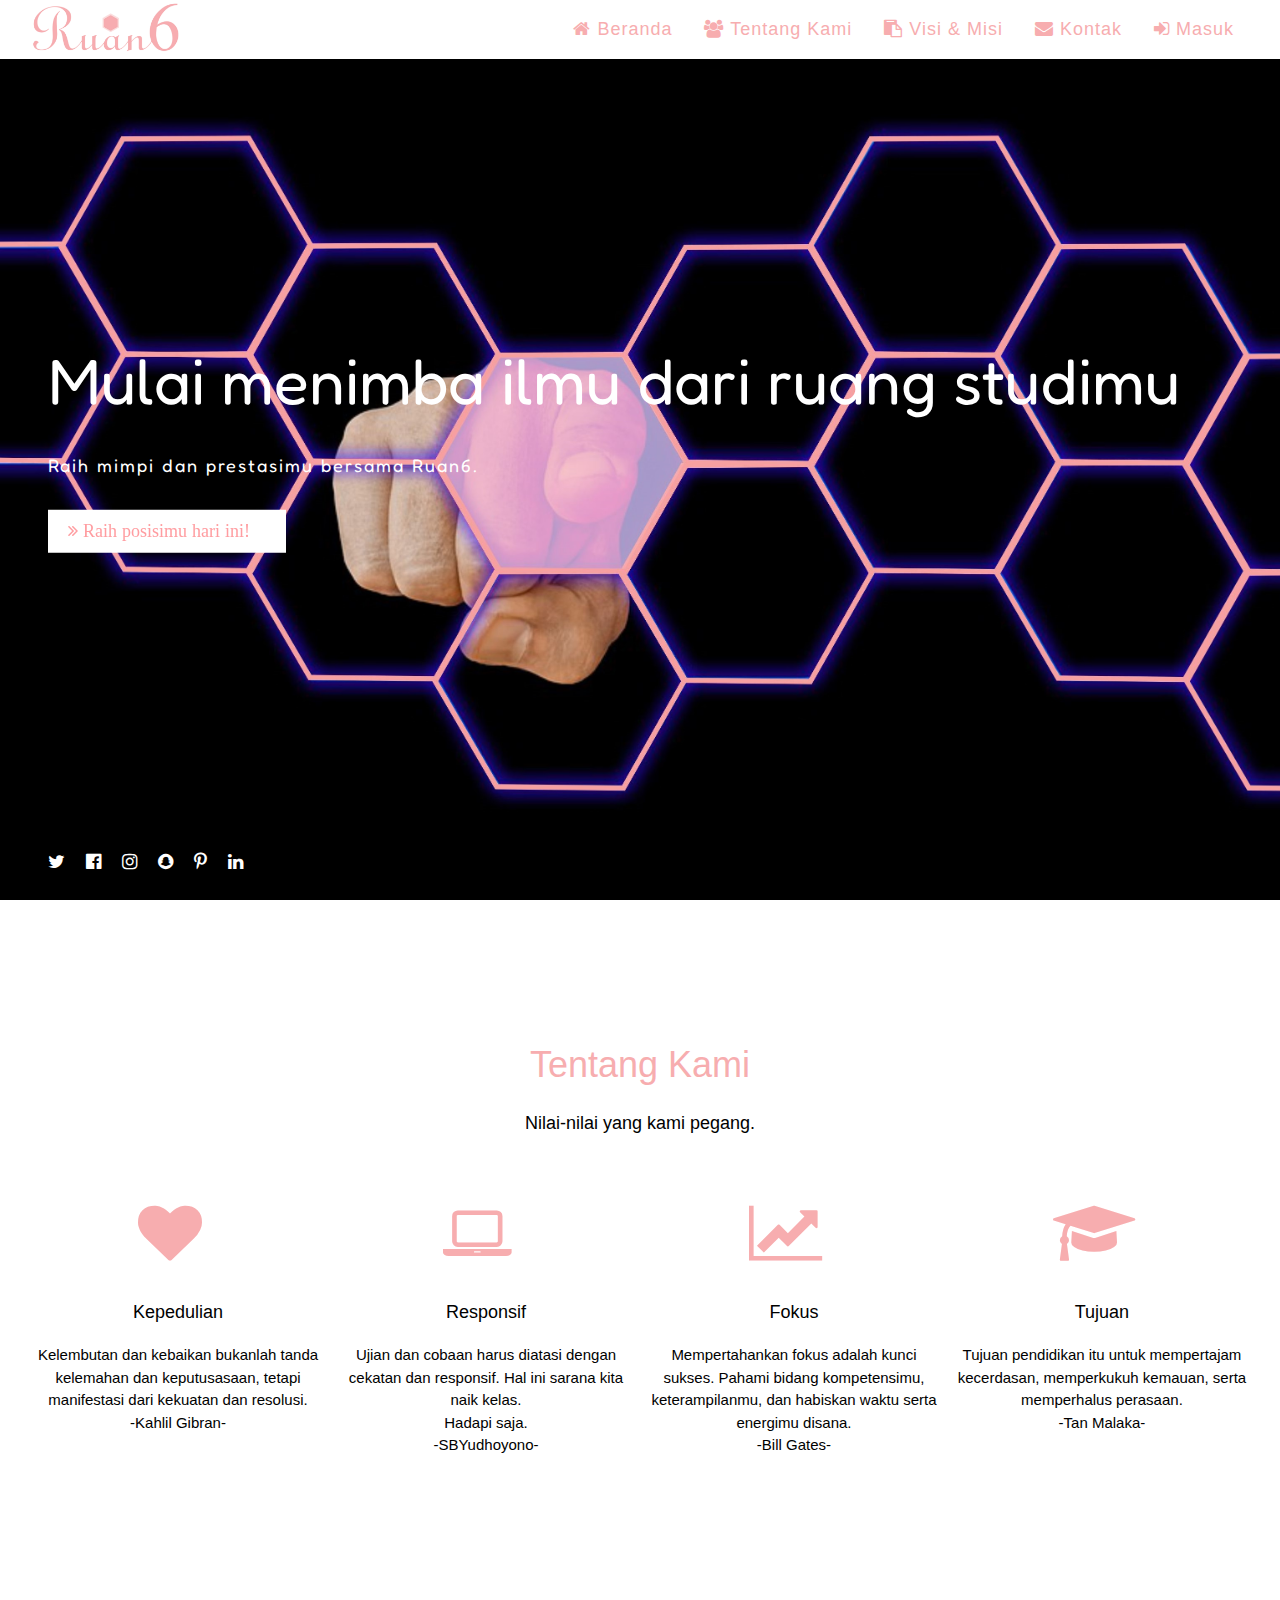
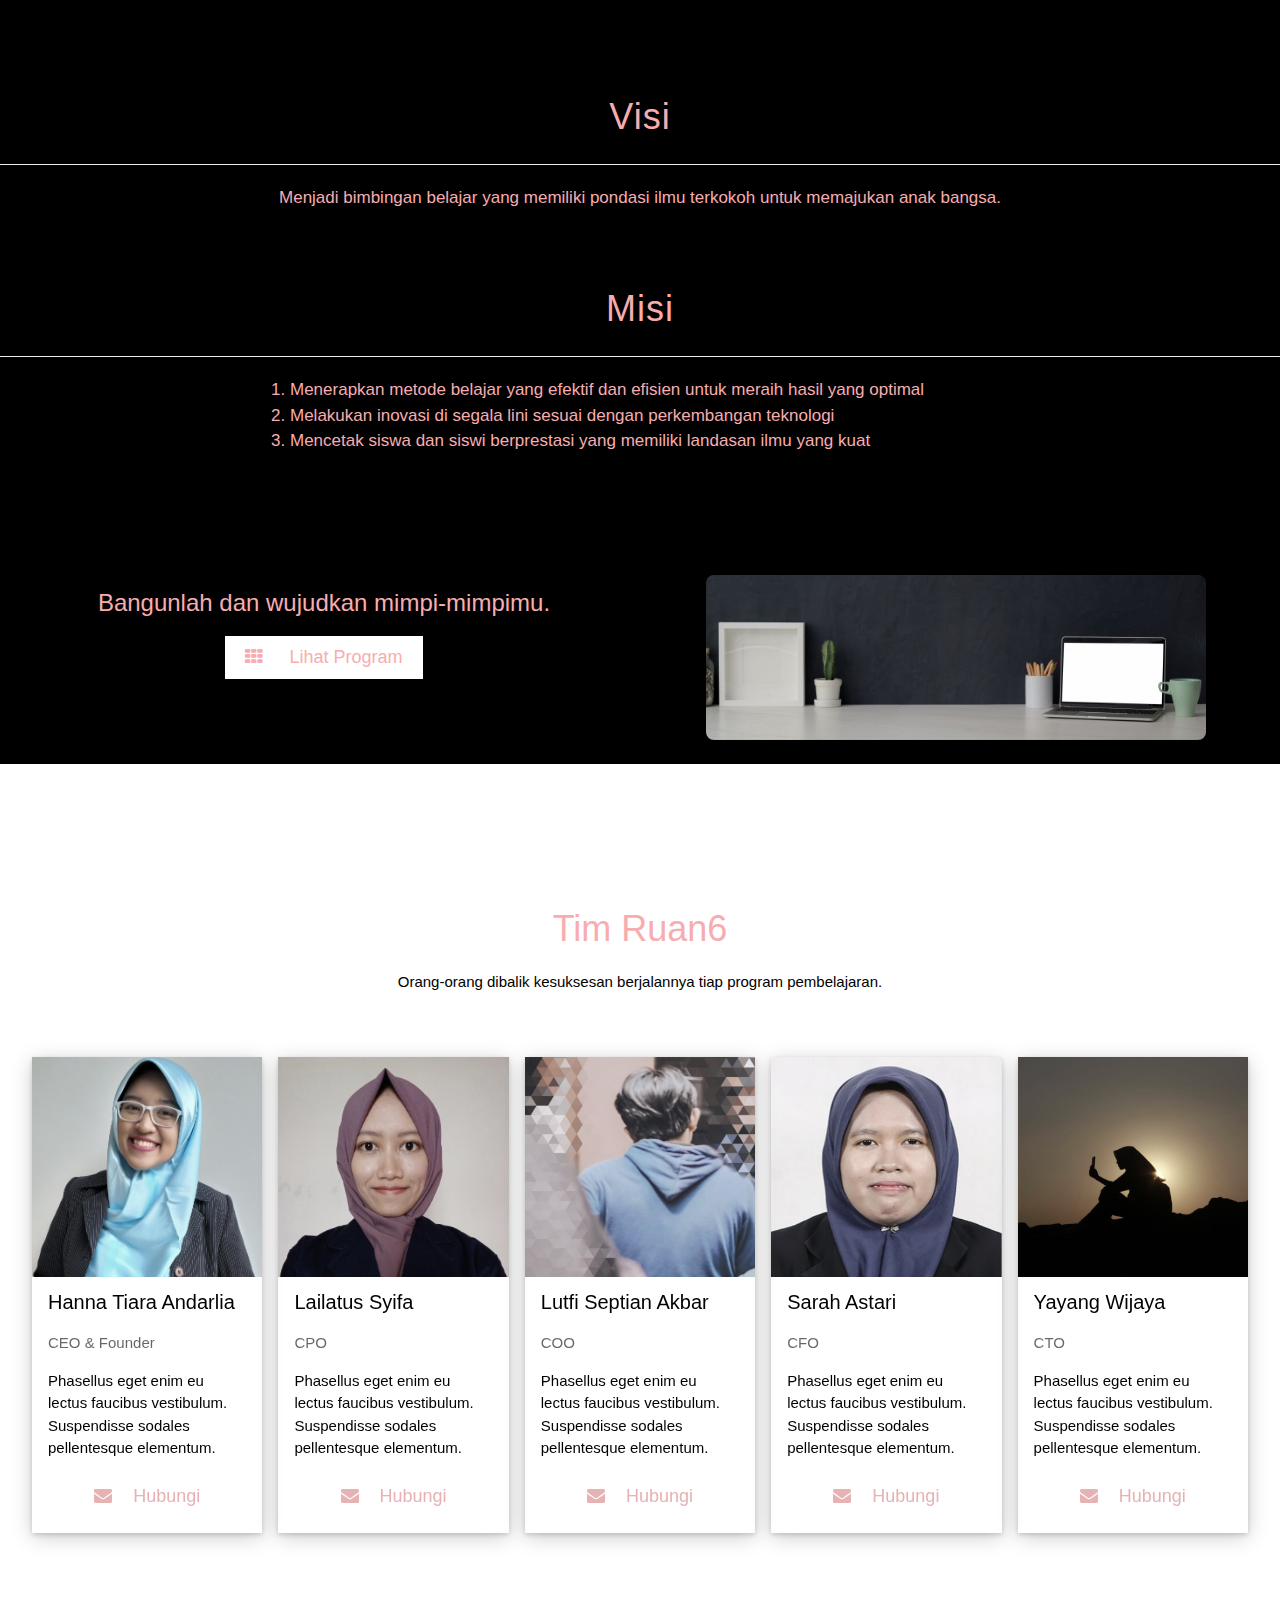
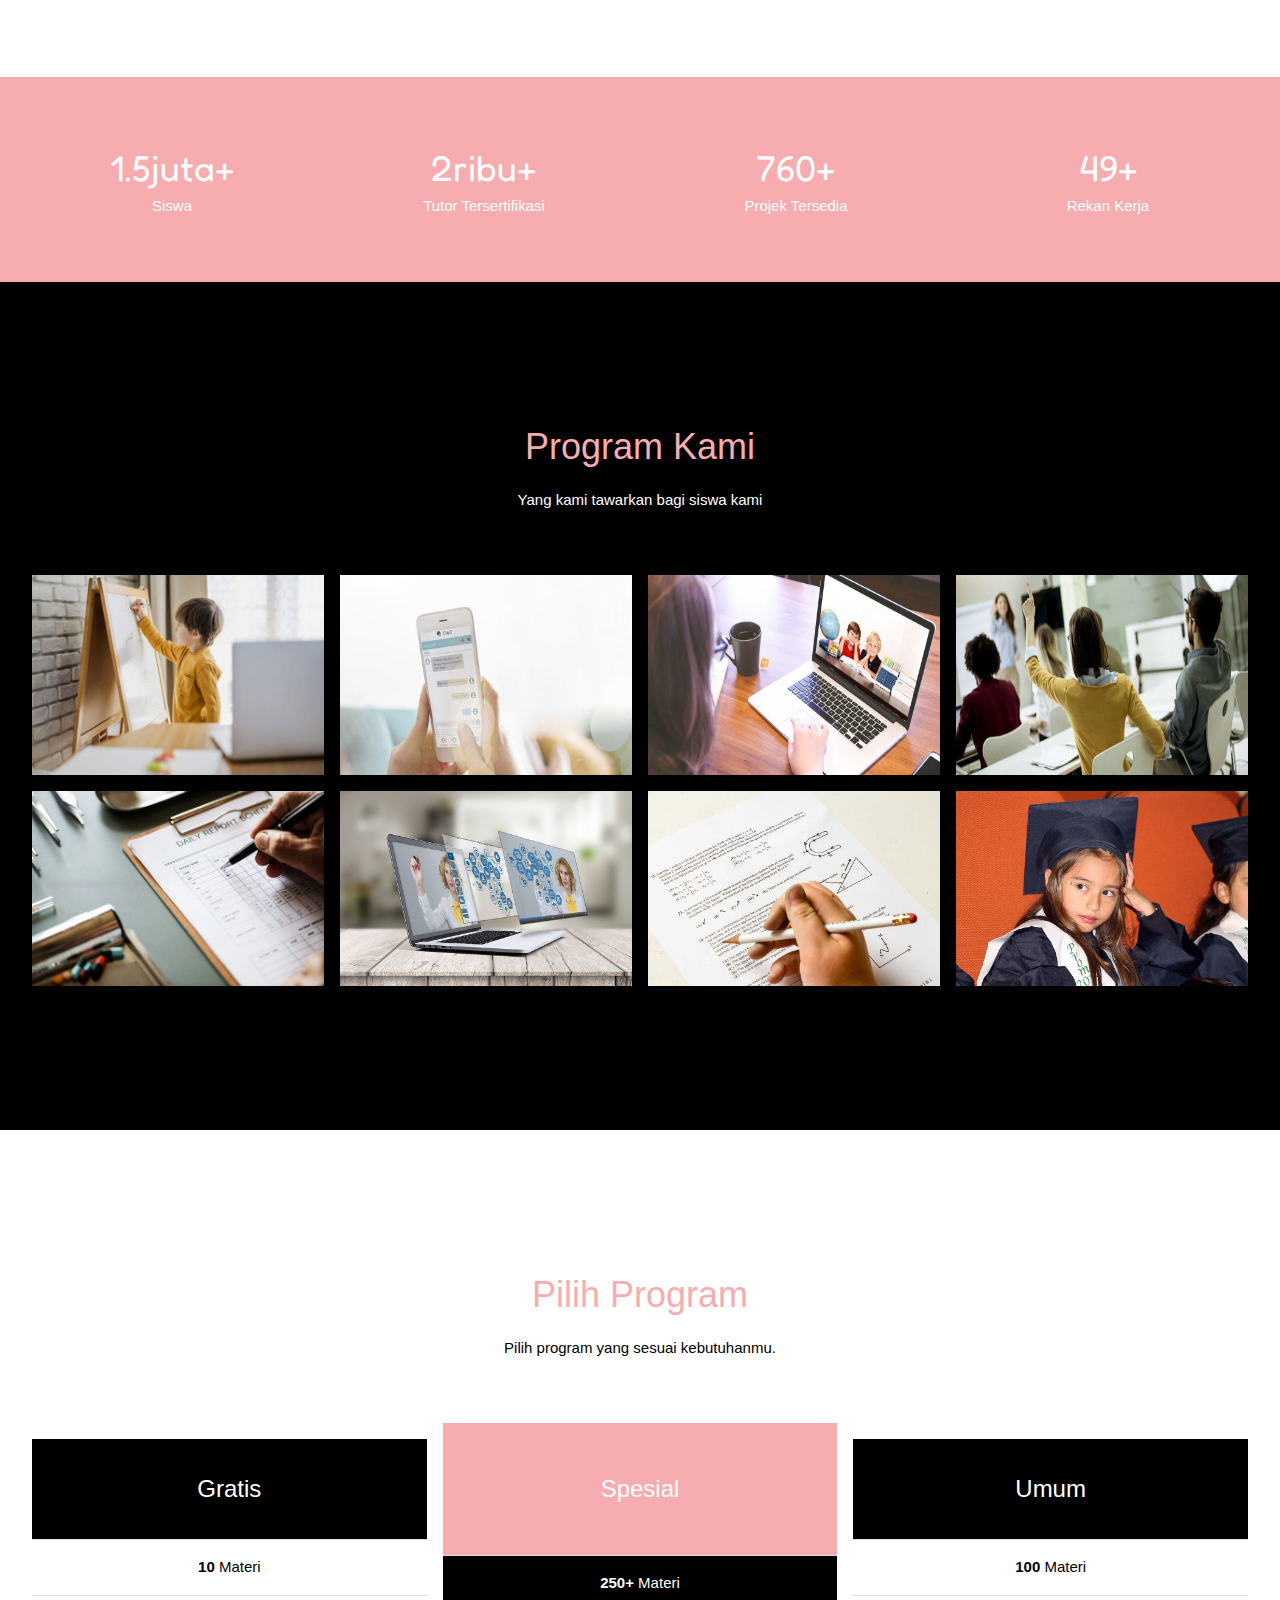
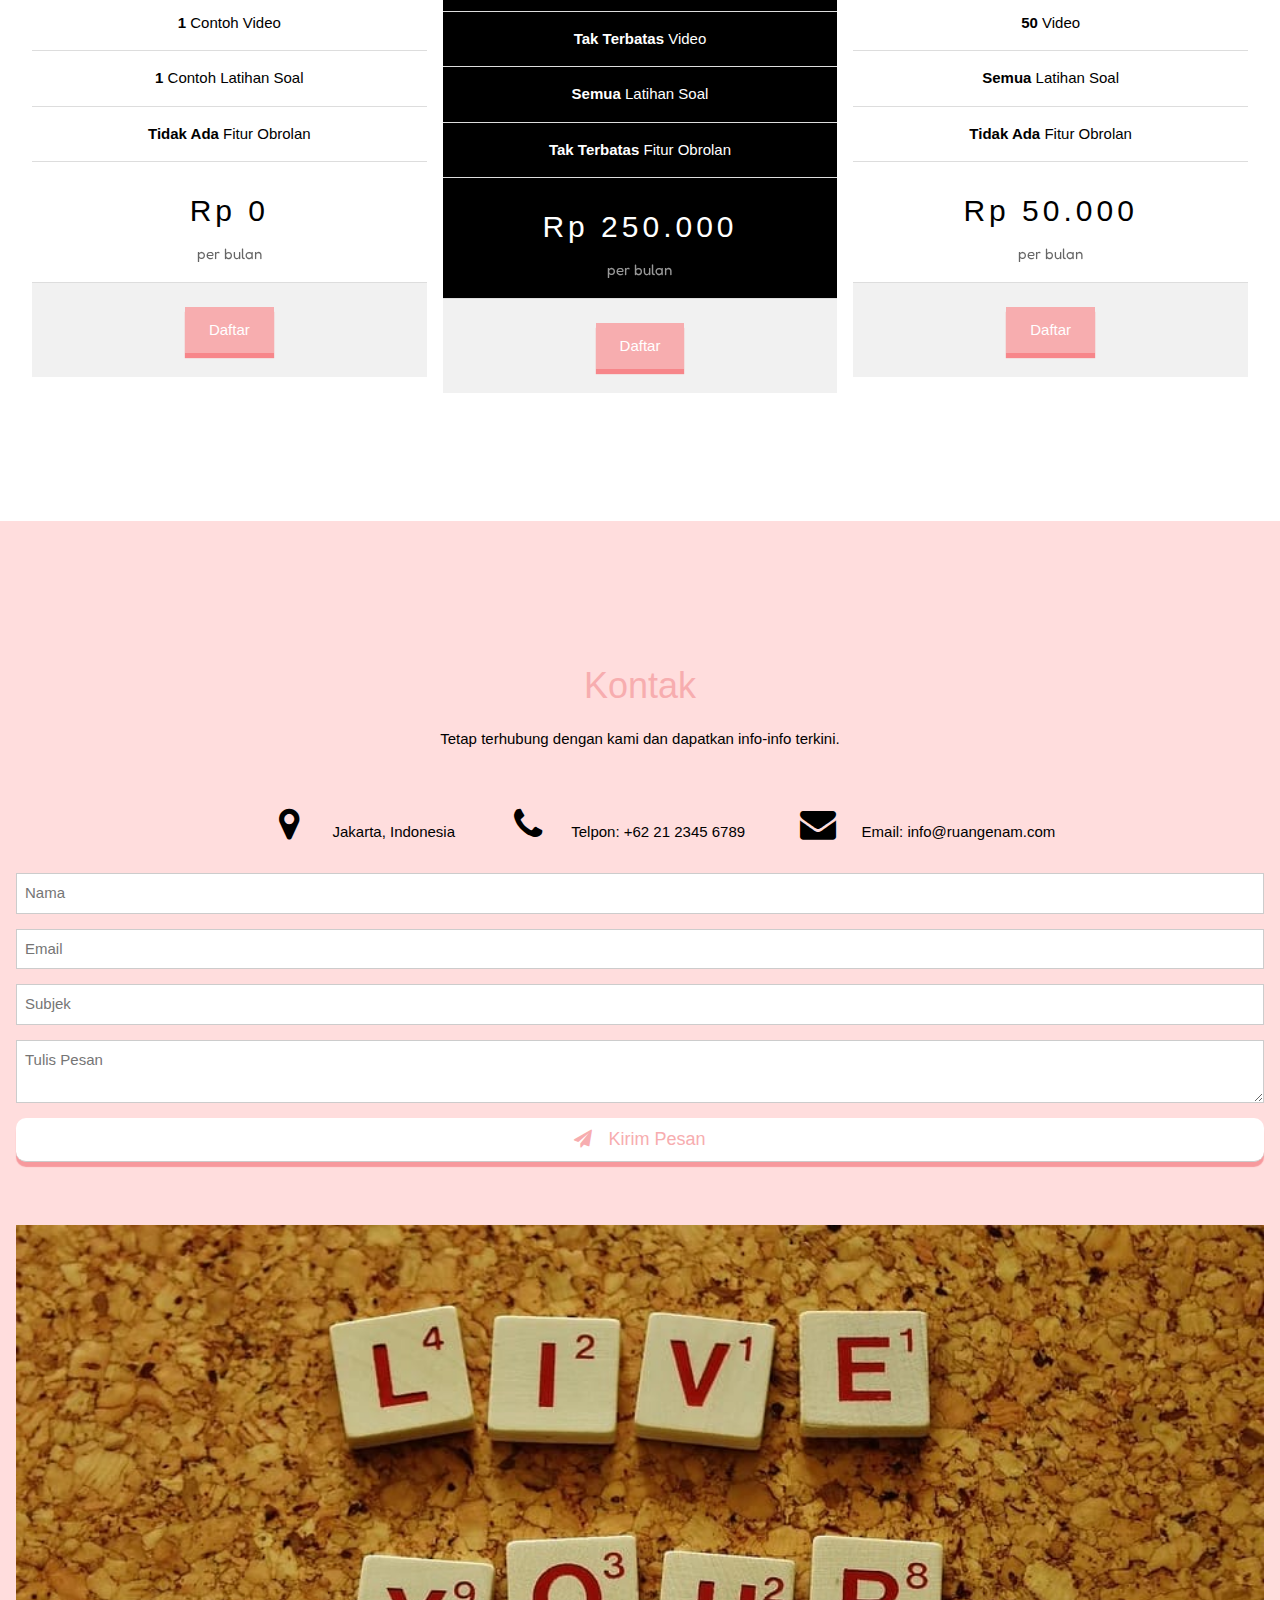
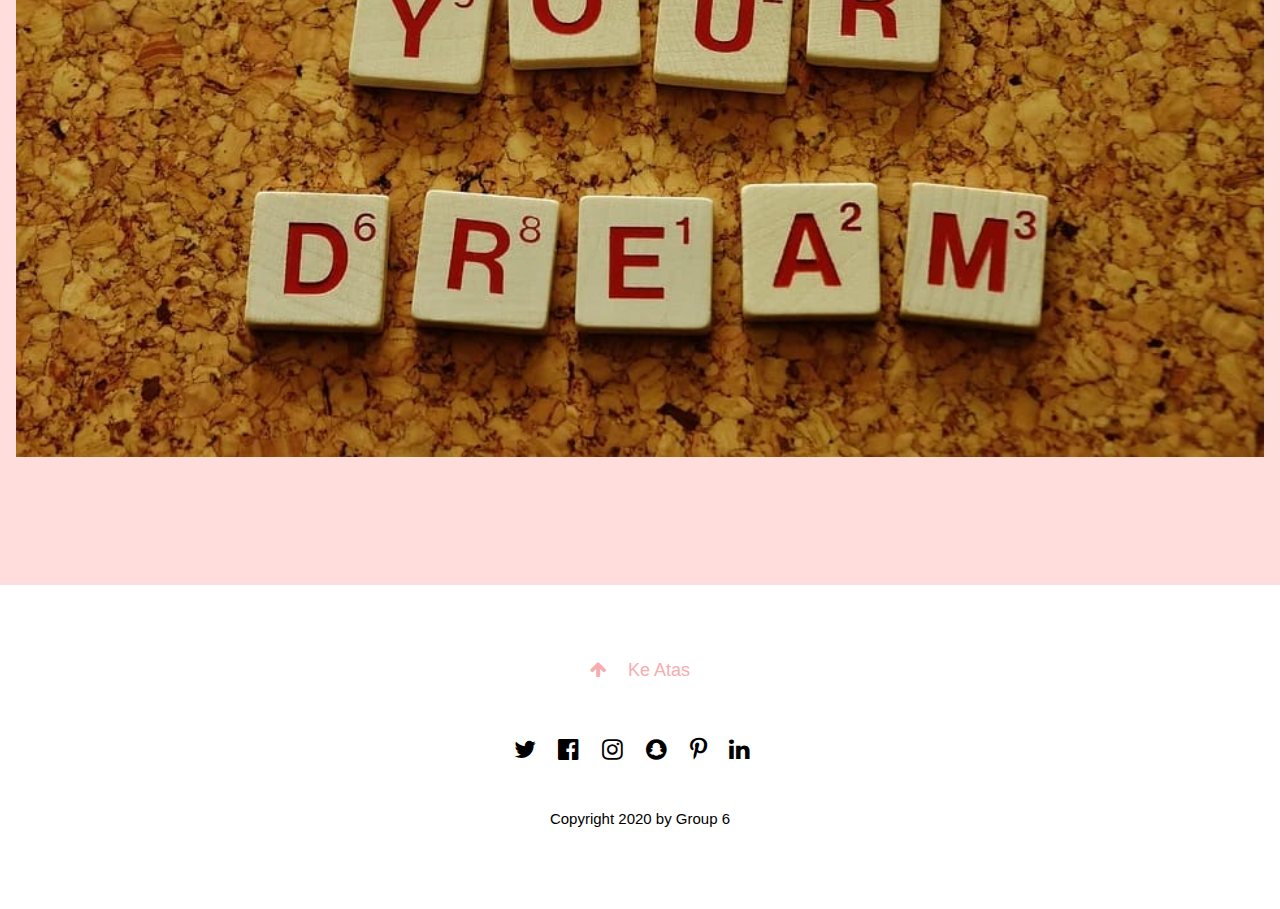
==== index.html @ be1aba58 "Update index.html" ====
<!DOCTYPE html>
<!--
  Hanna Tiara Andarlia, Lailatus Syifa, Lutfi Septian Akbar, Yayang Wijaya, Sarah Astari
  Group 6
  Career Exploration #7 by Glints Academy with Progate
-->
<html>
<title>RUAN6 Company</title>
<meta charset="UTF-8">
<meta name="viewport" content="width=device-width, initial-scale=1">
<link rel="stylesheet" type="text/css" href="ruan6.css">
<link href="https://fonts.googleapis.com/css2?family=Fredoka+One&display=swap" rel="stylesheet">
<link rel="stylesheet" href="https://cdnjs.cloudflare.com/ajax/libs/font-awesome/4.7.0/css/font-awesome.min.css">
<style>
/* Full height image header/cover */
.bgimg-1 {
  background-position: center;
  background-size: cover;
  background-image: url("cover.jpg");
  min-height: 100%;
  overflow: hidden;
}
</style>

<body>
<!-- Navbar (sit on top) -->
<div class="top">
  <div class="bar">
    <img class="logo" src="ruan6.png">
    <!-- Right-sided navbar links -->
    <div class="right hide-small menu-icon">
      <a href="#beranda" class="bar-item button"><i class="fa fa-home"></i> Beranda</a>
      <a href="#tentangkami" class="bar-item button"><i class="fa fa-users"></i> Tentang Kami</a>
      <a href="#visi&misi" class="bar-item button"><i class="fa fa-clipboard"></i> Visi & Misi</a>
      <a href="#kontak" class="bar-item button"><i class="fa fa-envelope"></i> Kontak</a>
      <a href="#masuk" class="bar-item button"><i class="fa fa-sign-in"></i> Masuk</a>
    </div>
    <!-- Hide right-floated links on small screens and replace them with a menu icon -->

    <a href="#menu-icon" class="bar-item button right hide-large hide-medium">
      <i class="fa fa-bars"></i>
    </a>
  </div>
</div>


<!-- Sidebar on small screens when clicking the menu icon -->
<nav class="sidebar bar-block card animate-right hide-medium hide-large"></nav>

<!-- Header with full-height image -->
<header class="bgimg-1 display-container">
  <div class="display-left" style="padding:48px; color:white">
    <span class="jumbo hide-small">Mulai menimba ilmu dari ruang studimu</span><br>
    <span class="hide-large hide-medium" style="font-size:45px">Belajar dalam ruanganmu</span><br>
    <span class="large" style="letter-spacing:2px">Raih mimpi dan prestasimu bersama Ruan6.</span>
    <p><a href="#about" class="button large margin-top" style="filter:saturate(200%)"><i class="fa fa-angle-double-right"> Raih posisimu hari ini!</i></a></p>
  </div>
  <div class="display-bottomleft large" style="padding:24px 48px; color:white">
    <i class="fa fa-twitter hover-opacity"></i>
    <i class="fa fa-facebook-official hover-opacity"></i>
    <i class="fa fa-instagram hover-opacity"></i>
    <i class="fa fa-snapchat hover-opacity"></i>
    <i class="fa fa-pinterest-p hover-opacity"></i>
    <i class="fa fa-linkedin hover-opacity"></i>
  </div>
</header>

<!-- About Section -->
<div class="container" style="padding:128px 16px">
  <h1 class="center">Tentang Kami</h1>
  <p class="center large">Nilai-nilai yang kami pegang.</p>
  <div class="row-padding center" style="margin-top:64px">
    <div class="quarter">
      <i class="fa fa-heart margin-bottom jumbo pink"></i>
      <p class="large">Kepedulian</p>
      <p>Kelembutan dan kebaikan bukanlah tanda kelemahan dan keputusasaan, tetapi manifestasi dari kekuatan dan resolusi. <br>-Kahlil Gibran-</p>
    </div>
    <div class="quarter">
      <i class="fa fa-laptop margin-bottom jumbo pink"></i>
      <p class="large">Responsif</p>
      <p>Ujian dan cobaan harus diatasi dengan cekatan dan responsif. Hal ini sarana kita naik kelas. <br>Hadapi saja. <br>-SBYudhoyono-</p>
    </div>
    <div class="quarter">
      <i class="fa fa-line-chart margin-bottom jumbo pink"></i>
      <p class="large">Fokus</p>
      <p>Mempertahankan fokus adalah kunci sukses. Pahami bidang kompetensimu, keterampilanmu, dan habiskan waktu serta energimu disana. <br>-Bill Gates-</p>
    </div>
    <div class="quarter">
      <i class="fa fa-graduation-cap margin-bottom jumbo pink"></i>
      <p class="large">Tujuan</p>
      <p>Tujuan pendidikan itu untuk mempertajam kecerdasan, memperkukuh kemauan, serta memperhalus perasaan. <br>-Tan Malaka-</p>
    </div>
  </div>
</div>

<!--visi misi section-->
<section style="color:#f7adaf; background-color:black; padding-top:80px">
  <div class="center">
	   <h1 style="letter-spacing:1px">Visi</h1>
	   <hr/>
	   <p style="font-size:17px"> Menjadi bimbingan belajar yang memiliki pondasi ilmu terkokoh untuk memajukan anak bangsa.</p>
   </div>
   <br/>
   <br/>
   <div class="center">
		 <h1 style="letter-spacing:1px">Misi</h1>
		 <hr/>
		 <ol style="font-size:17px; padding-bottom:80px">
			 <li>Menerapkan metode belajar yang efektif dan efisien untuk meraih hasil yang optimal</li>
			 <li>Melakukan inovasi di segala lini sesuai dengan perkembangan teknologi</li>
			 <li>Mencetak siswa dan siswi berprestasi yang memiliki landasan ilmu yang kuat</li>
		 </ol>
   </div>
   <div class="center row-padding padding-24">
     <div class="half">
       <h3>Bangunlah dan wujudkan mimpi-mimpimu.</h3>
       <p><a href="#program" class="button"><i class="fa fa-th"> </i> Lihat Program</a></p>
     </div>
     <div class="half">
       <img class="image round-large" src="room.jpeg" width="500px">
     </div>
   </div>
 </section>

<!-- Team Section -->
<div class="container" style="padding:128px 16px">
  <h1 class="center">Tim Ruan6</h1>
  <p class="center">Orang-orang dibalik kesuksesan berjalannya tiap program pembelajaran.</p>
  <div class="row-padding" style="margin-top:64px">
    <div class="col l2 m5 margin-bottom">
      <div class="card">
        <img src="hanna.jpg" alt="Hanna" style="filter:saturate(90%)">
        <div class="container">
          <h4 class="link">Hanna Tiara Andarlia</h4>
          <p class="opacity">CEO & Founder</p>
          <p>Phasellus eget enim eu lectus faucibus vestibulum. Suspendisse sodales pellentesque elementum.</p>
          <p><a class="button block"><i class="fa fa-envelope"></i> Hubungi</a></p>
        </div>
      </div>
    </div>
    <div class="col l2 m5 margin-bottom">
      <div class="card">
        <img src="team1.jpg" alt="Syifa">
        <div class="container">
          <h4 class="link">Lailatus Syifa</h4>
          <p class="opacity">CPO</p>
          <p>Phasellus eget enim eu lectus faucibus vestibulum. Suspendisse sodales pellentesque elementum.</p>
          <p><a class="button block" href="https://www.linkedin.com/in/lailatus-syifa-003032122/" target="_blank"><i class="fa fa-envelope"></i> Hubungi</a></p>
        </div>
      </div>
    </div>
    <div class="col l2 m5 margin-bottom">
      <div class="card">
        <img src="lutfi.jpg" alt="Lutfi">
        <div class="container">
          <h4 class="link">Lutfi Septian Akbar</h4>
          <p class="opacity">COO</p>
          <p>Phasellus eget enim eu lectus faucibus vestibulum. Suspendisse sodales pellentesque elementum.</p>
          <p><a class="button block"><i class="fa fa-envelope"></i> Hubungi</a></p>
        </div>
      </div>
    </div>
    <div class="col l2 m5 margin-bottom">
      <div class="card">
        <img src="sarah.jpg" alt="Sarah" style="filter:saturate(90%)">
        <div class="container">
          <h4 class="link">Sarah Astari</h4>
          <p class="opacity">CFO</p>
          <p>Phasellus eget enim eu lectus faucibus vestibulum. Suspendisse sodales pellentesque elementum.</p>
          <p><a class="button block"><i class="fa fa-envelope"></i> Hubungi</a></p>
        </div>
      </div>
    </div>
    <div class="col l2 m5 margin-bottom">
      <div class="card">
        <img src="yayang.jpg" alt="Yayang">
        <div class="container">
          <h4 class="link">Yayang Wijaya</h4>
          <p class="opacity">CTO</p>
          <p>Phasellus eget enim eu lectus faucibus vestibulum. Suspendisse sodales pellentesque elementum.</p>
          <p><a class="button block"><i class="fa fa-envelope"></i> Hubungi</a></p>
        </div>
      </div>
    </div>
  </div>
</div>

<!-- Promo Section "Statistics" -->
<div class="container row center warnabalik padding-64">
  <div class="quarter">
    <span class="xxlarge">1.5juta+</span>
    <br>Siswa
  </div>
  <div class="quarter">
    <span class="xxlarge">2ribu+</span>
    <br>Tutor Tersertifikasi
  </div>
  <div class="quarter">
    <span class="xxlarge">760+</span>
    <br>Projek Tersedia
  </div>
  <div class="quarter">
    <span class="xxlarge">49+</span>
    <br>Rekan Kerja
  </div>
</div>

<!-- Program Section -->
<div class="container" style="padding:128px 16px; color:white; background-color:black">
  <h1 class="center">Program Kami</h1>
  <p class="center">Yang kami tawarkan bagi siswa kami</p>

  <div class="row-padding" style="margin-top:64px">
    <div class="col l3 m6">
      <img src="do.jpeg" style="width:100%" class="img-program hover-opacity" alt="A microphone">
    </div>
    <div class="col l3 m6">
      <img src="chat.jpeg" style="width:100%" class="img-program hover-opacity" alt="A phone">
    </div>
    <div class="col l3 m6">
      <img src="teamwork.jpeg" style="width:100%" class="img-program hover-opacity" alt="A drone">
    </div>
    <div class="col l3 m6">
      <img src="class.jpeg" style="width:100%" class="img-program hover-opacity" alt="Soundbox">
    </div>
  </div>

  <div class="row-padding section">
    <div class="col l3 m6">
      <img src="schedule.jpeg" style="width:100%" class="hover-opacity" alt="A tablet">
    </div>
    <div class="col l3 m6">
      <img src="video.jpeg" style="width:100%" class="hover-opacity" alt="A camera">
    </div>
    <div class="col l3 m6">
      <img src="exam.jpeg" style="width:100%" class="hover-opacity" alt="A typewriter">
    </div>
    <div class="col l3 m6">
      <img src="graduation.jpeg" style="width:100%" class="hover-opacity" alt="A tableturner">
    </div>
  </div>
</div>

<div class="container center sand" style="padding:128px 16px">
  <h1>Pilih Program</h1>
  <p>Pilih program yang sesuai kebutuhanmu.</p>
  <div class="row-padding" style="margin-top:64px">
    <div class="third section">
      <ul class="ul white hover-shadow">
        <li class="black xlarge padding-32">Gratis</li>
        <li class="padding-16"><b>10</b> Materi</li>
        <li class="padding-16"><b>1</b> Contoh Video</li>
        <li class="padding-16"><b>1</b> Contoh Latihan Soal</li>
        <li class="padding-16"><b>Tidak Ada</b> Fitur Obrolan</li>
        <li class="padding-16">
          <h2 class="wide">Rp 0</h2>
          <span class="opacity">per bulan</span>
        </li>
        <li class="light-grey padding-24">
          <button class="signup">Daftar</button>
        </li>
      </ul>
    </div>
    <div class="third">
      <ul class="ul black hover-shadow">
        <li class="warnabalik xlarge padding-48">Spesial</li>
        <li class="padding-16"><b>250+</b> Materi</li>
        <li class="padding-16"><b>Tak Terbatas</b> Video</li>
        <li class="padding-16"><b>Semua</b> Latihan Soal</li>
        <li class="padding-16"><b>Tak Terbatas</b> Fitur Obrolan</li>
        <li class="padding-16">
          <h2 class="wide">Rp 250.000</h2>
          <span class="opacity">per bulan</span>
        </li>
        <li class="light-grey padding-24">
          <button class="signup">Daftar</button>
        </li>
      </ul>
    </div>
    <div class="third section">
      <ul class="ul white hover-shadow">
        <li class="black xlarge padding-32">Umum</li>
        <li class="padding-16"><b>100</b> Materi</li>
        <li class="padding-16"><b>50</b> Video</li>
        <li class="padding-16"><b>Semua</b> Latihan Soal</li>
        <li class="padding-16"><b>Tidak Ada</b> Fitur Obrolan</li>
        <li class="padding-16">
          <h2 class="wide">Rp 50.000</h2>
          <span class="opacity">per bulan</span>
        </li>
        <li class="light-grey padding-24">
          <button class="signup">Daftar</button>
        </li>
      </ul>
    </div>
  </div>
</div>

<!-- Contact Section -->
<div class="container pale-red" style="padding:128px 16px">
  <h1 class="center">Kontak</h1>
  <p class="center">Tetap terhubung dengan kami dan dapatkan info-info terkini.</p>
  <div style="margin-top:40px">
    <div class="alamat">
      <p><i class="fa fa-map-marker fa-fw xxlarge"></i> Jakarta, Indonesia</p>
      <p><i class="fa fa-phone fa-fw xxlarge"></i> Telpon: +62 21 2345 6789</p>
      <p><i class="fa fa-envelope fa-fw xxlarge"> </i> Email: info@ruangenam.com</p>
    </div>
    <br>
    <form target="_blank" style="margin-top:60px">
      <p><input class="input border" type="text" placeholder="Nama" required name="Name"></p>
      <p><input class="input border" type="text" placeholder="Email" required name="Email"></p>
      <p><input class="input border" type="text" placeholder="Subjek" required name="Subject"></p>
      <p><textarea class="input border" placeholder="Tulis Pesan"></textarea></p>
      <p><button class="input submit button" type="submit"><i class="fa fa-paper-plane"></i>Kirim Pesan</button></p>
    </form>
    <!-- Image of location/map -->
    <img src="liveyourdream.jpeg" class="image" style="width:100%; margin-top:48px">
  </div>
</div>

<footer class="center padding-64">
  <a href="#home" class="button"><i class="fa fa-arrow-up"></i> Ke Atas</a>
  <div class="xlarge section" style="padding:24px 48px">
    <i class="fa fa-twitter hover-opacity"></i>
    <i class="fa fa-facebook-official hover-opacity"></i>
    <i class="fa fa-instagram hover-opacity"></i>
    <i class="fa fa-snapchat hover-opacity"></i>
    <i class="fa fa-pinterest-p hover-opacity"></i>
    <i class="fa fa-linkedin hover-opacity"></i>
  </div>
  <p>Copyright 2020 by <a class="link">Group 6</a></p>
</footer>

</body>
</html>
---- ruan6.css ----
/*
  Hanna Tiara Andarlia, Lailatus Syifa, Lutfi Septian Akbar, Yayang Wijaya, Sarah Astari
  Group 6
  Career Exploration #7 by Glints Academy with Progate
*/
html {box-sizing:border-box}*,*:before,*:after {box-sizing:inherit}


/* Extract from normalize.css by Nicolas Gallagher and Jonathan Neal git.io/normalize */
html {
  -ms-text-size-adjust:100%;
  -webkit-text-size-adjust:100%
}

body {
  margin:0
}

.top,.bottom {
  position:fixed;
  width:100%;
  z-index:1
}

.top {
  top:0;
  background-color: white;
  font-family: "Lucida Sans Unicode" sans-serif;
  letter-spacing: 1px
}
.top .fa {
  margin-right: 0
}

.logo {
  height: 54px;
  float: left;
  margin-left: 30px
}
.logo:hover {
  filter: saturate(200%);
}

.fa {
  margin-right: 16px
}
.card img {
  width:100%;
  height:220px;
}

.submit {
  border-radius: 10px;
  box-shadow: 0 5px 1px #f7999d;
  border: none
}
.submit:active {
  position: relative;
  top: 5px;
  box-shadow: none
}
.signup {
  color: white;
  border: none;
  padding: 12px 24px;
  background-color: #f7adaf;
  box-shadow: 0 5px 1px #f7868a
}
.signup:hover {
  color: #f7adaf;
  background-color: white
}
.signup:active {
  border:none;
  position: relative;
  top: 5px;
  box-shadow: none
}

article,aside,details,
figcaption,figure,
header,main,menu,nav,section {
  display:block
}

summary {
  display:list-item
}

audio,canvas,progress,video {
  display:inline-block
}

progress {
  vertical-align:baseline
}

audio:not([controls]) {
  display:none;
  height:0
}

[hidden],template {
  display:none
}

a {
  background-color:transparent
}

a:active,a:hover {
  outline-width:0
}

abbr[title] {
  border-bottom:none;
  text-decoration:underline;
  text-decoration:underline dotted
}

b,strong {
  font-weight:bolder
}

dfn {
  font-style:italic
}

mark {
  background:#ff0;
  color:#000
}

small {
  font-size:80%
}

sub,sup {
  font-size:75%;
  line-height:0;
  position:relative;
  vertical-align:baseline
}

sub {
  bottom:-0.25em
}

sup {
  top:-0.5em
}

figure {
  margin:1em 40px
}

img {
  border-style:none;
}

.img-program {
  width: 200px;
  height: 200px;
}

code,kbd,pre,samp {
  font-family:monospace,monospace;
  font-size:1em
}

hr {
  box-sizing:content-box;
  height:0;
  overflow:visible
}

button,input,select,
textarea,optgroup {
  font:inherit;
  margin:0
}

optgroup {
  font-weight:bold
}

button,input {
  overflow:visible
}

button,select {
  text-transform:none
}

button,
[type=button],
[type=reset],
[type=submit] {
  -webkit-appearance:button
}

button::-moz-focus-inner,
[type=button]::-moz-focus-inner,
[type=reset]::-moz-focus-inner,
[type=submit]::-moz-focus-inner {
  border-style:none;
  padding:0
}

button:-moz-focusring,
[type=button]:-moz-focusring,
[type=reset]:-moz-focusring,
[type=submit]:-moz-focusring {
  outline:1px dotted ButtonText
}

fieldset {
  border:1px solid #c0c0c0;
  margin:0 2px;
  padding:.35em .625em .75em
}

legend {
  color:inherit;
  display:table;
  max-width:100%;
  padding:0;
  white-space:normal
}

textarea {
  overflow:auto
}

[type=checkbox],
[type=radio] {
  padding:0
}

[type=number]::-webkit-inner-spin-button,
[type=number]::-webkit-outer-spin-button {
  height:auto
}

[type=search] {
  -webkit-appearance:textfield;
  outline-offset:-2px
}

[type=search]::-webkit-search-decoration {
  -webkit-appearance:none
}

::-webkit-file-upload-button {
  -webkit-appearance:button;
  font:inherit
}
/* End extract */

html,body {
  font-family:Verdana,sans-serif;
  font-size:15px;
  line-height:1.5;
  height: 100%;
}

html {
  overflow-x:hidden
}

h1 {
  font-size:36px;
  color: #f7adaf!important
}

h2 {
  font-size:30px
}

h3 {
  font-size:24px
}

h4 {
  font-size:20px
}

h5 {
  font-size:18px
}

h6 {
  font-size:16px
}

h1,h2,h3,h4,h5,h6 {
  font-family:"Segoe UI",Arial,sans-serif;
  font-weight:400;
  margin:10px 0
}

span {
  font-family: 'Fredoka One', cursive;
}

.wide {
  letter-spacing:4px
}

hr {
  border:0;
  border-top:1px solid #eee;
  margin:20px 0
}

.image {
  max-width:100%;
  height:auto
}

img {
  vertical-align:middle
}

a {
  color:inherit
}

.button {
  border:none;
  display:inline-block;
  padding:8px 20px;
  font-size: 18px;
  vertical-align:middle;
  overflow:hidden;
  text-decoration:none;
  color:inherit;
  background-color:inherit;
  text-align:center;
  cursor:pointer;
  white-space:nowrap;
  -webkit-touch-callout:none;
  -webkit-user-select:none;
  -khtml-user-select:none;
  -moz-user-select:none;
  -ms-user-select:none;
  user-select:none;
  color: #f7adaf!important;
  background-color: white!important
}
.button:hover {
  color:white!important;
  background-color:#f7adaf!important
}

.ul {
  list-style-type:none;
  padding:0;
  margin:0
}

.ul li {
  padding:8px 16px;
  border-bottom:1px solid #ddd
}

.ul li:last-child {
  border-bottom:none
}

.input {
  padding:8px;
  display:block;
  border:none;
  border-bottom:1px solid #ccc;width:100%
}

.sidebar {
  height:100%;
  width:200px;
  background-color:#fff;
  position:relative;
  z-index:1;
  overflow:auto
}

.bar-block .button,
.bar-block .button {
  width:100%;text-align:left;padding:8px 16px
}

.bar {
  width:100%;
  overflow:hidden
}

.center .bar {
  display:inline-block;
  width:auto
}

.bar .bar-item {
  padding:8px 16px;
  float:left;
  width:auto;
  border:none;
  display:block;
  outline:0
}

.bar .button {
  white-space:normal;
  padding: 16px
}

.bar-block .bar-item {
  width:100%;
  display:block;
  padding:8px 16px;
  text-align:left;
  border:none;
  white-space:normal;
  float:none;
  outline:0
}

.bar-block.center .bar-item {
  text-align:center
}

.block {
  display:block;
  width:100%
}

.container:after,
.container:before,
.row:after,
.row:before,
.row-padding:after,
.row-padding:before,
.bar:before,
.bar:after {
  content:"";
  display:table;
  clear:both
}

.col,.half,.third,.quarter {
  float:left;width:100%
}

.display-bottomleft {
  position:absolute;
  left:0;
  bottom:0
}
.display-left {
  position:absolute;
  top:50%;
  left:0%;
  transform:translate(0%,-50%);
  -ms-transform:translate(-0%,-50%)
}
.display-container:hover .display-hover {
  display:block
}
.display-container:hover span.display-hover {
  display:inline-block
}

.round-large {
  border-radius:8px
}

.row-padding,
.row-padding>.half,
.row-padding>.third,
.row-padding>.twothird,
.row-padding>.threequarter,
.row-padding>.quarter,
.row-padding>.col {
  padding:0 8px
}

.container {
  padding:0.01em 16px
}

.card {
  box-shadow:0 2px 5px 0 rgba(0,0,0,0.16),0 4px 20px 0 rgba(0,0,0,0.20);
  filter:grayscale(30%);
}
.card:hover {
  filter: saturate(150%);
}

.hover-shadow:hover {
  box-shadow:0 4px 10px 0 rgba(0,0,0,0.2),0 4px 20px 0 rgba(0,0,0,0.19)
}

.animate-right {
  position:relative;
  animation:animateright 0.4s
}
@keyframes animateright {
  from{
    right:-300px;
    opacity:0
  }
  to{
    right:0;
    opacity:1
  }
}

.opacity,
.hover-opacity:hover {
  opacity:0.60
}
.opacity-off,
.hover-opacity-off:hover {
  opacity:1
}
.opacity-max {
  opacity:0.25
}
.opacity-min {
  opacity:0.75
}

.small {
  font-size:12px!important
}
.medium {
  font-size:15px!important
}
.large {
  font-size:18px!important
}
.xlarge {
  font-size:24px!important
}
.xxlarge {
  font-size:36px!important
}
.jumbo {
  font-size:64px!important
}

.center {
  text-align:center!important
}

.border {
  border:1px solid #ccc!important
}

.section {
  margin-top:16px!important;margin-bottom:16px!important
}

.margin-top {
  margin-top:16px!important
}
.margin-bottom {
  margin-bottom:16px!important
}

.padding-small {
  padding:4px 8px!important
}
.padding {
  padding:8px 16px!important
}
.padding-16 {
  padding-top:16px!important;
  padding-bottom:16px!important
}
.padding-24 {
  padding-top:24px!important;
  padding-bottom:24px!important
}
.padding-32 {
  padding-top:32px!important;
  padding-bottom:32px!important
}
.padding-48 {
  padding-top:48px!important;
  padding-bottom:48px!important
}
.padding-64 {
  padding-top:64px!important;
  padding-bottom:64px!important
}

.left {
  float:left!important;
  margin-left: 30px
}
.right {
  float:right!important;
  margin-right: 30px
}

/* Responsive */
@media (max-width:670px) {
  .hide-small {
    display:none!important
  }
  .sidebar {
    display: none
  }
  .sidebar:active {
    display: block
  }
  .center ol {
    text-align: left;
  }
  .card img {
    height:300px
  }
  .quarter {
    padding-bottom: 20px
  }
}

@media (min-width:671px){
  .col.m5{
    width:41.66666%
  }
  .col.m6,.half{
    width:49.99999%
  }
  .quarter{
    width:24.99999%
  }
  .third{
    width:33.33333%
  }
  .twothird{
      width:66.66666%
  }
  .threequarter{
      width:74.99999%
  }
}

@media (max-width:1000px) and (min-width:671px) {
  .hide-medium {
    display:none!important
  }
}

@media (min-width:1001px) {
  .hide-large {
    display:none!important
  }
  .col.l2{
    width:19.99999%
  }
  .col.l3{
    width:24.99999%
  }
  .center ol {
    text-align: left;
    margin-left: 250px
  }
  .alamat {
    margin-left: 250px
  }
  .alamat p {
    display: inline;
    float: left;
    margin-right: 50px
  }
  .sidebar {
    display: none
  }
}

/* Colors */
.link:hover {color: #f7adaf!important; filter: saturate(105%)}
.warna {color: #f7adaf!important;background-color: white!important}
.warna:hover {color: white!important; background-color: #f7adaf!important}
.warnabalik {color: white!important; background-color: #f7adaf!important}
.pink {color: #f7adaf!important;background-color: white!important}
.white,.hover-white:hover {color:#000!important;background-color:#fff!important}
.black {color:#fff!important;background-color:#000!important}
.black:hover {color:#f7adaf!important;background-color:#fff}
.light-grey,.hover-light-grey:hover {color:#000!important;background-color:#f1f1f1!important}
.pale-red,.hover-pale-red:hover {color:#000!important;background-color:#ffdddd!important}
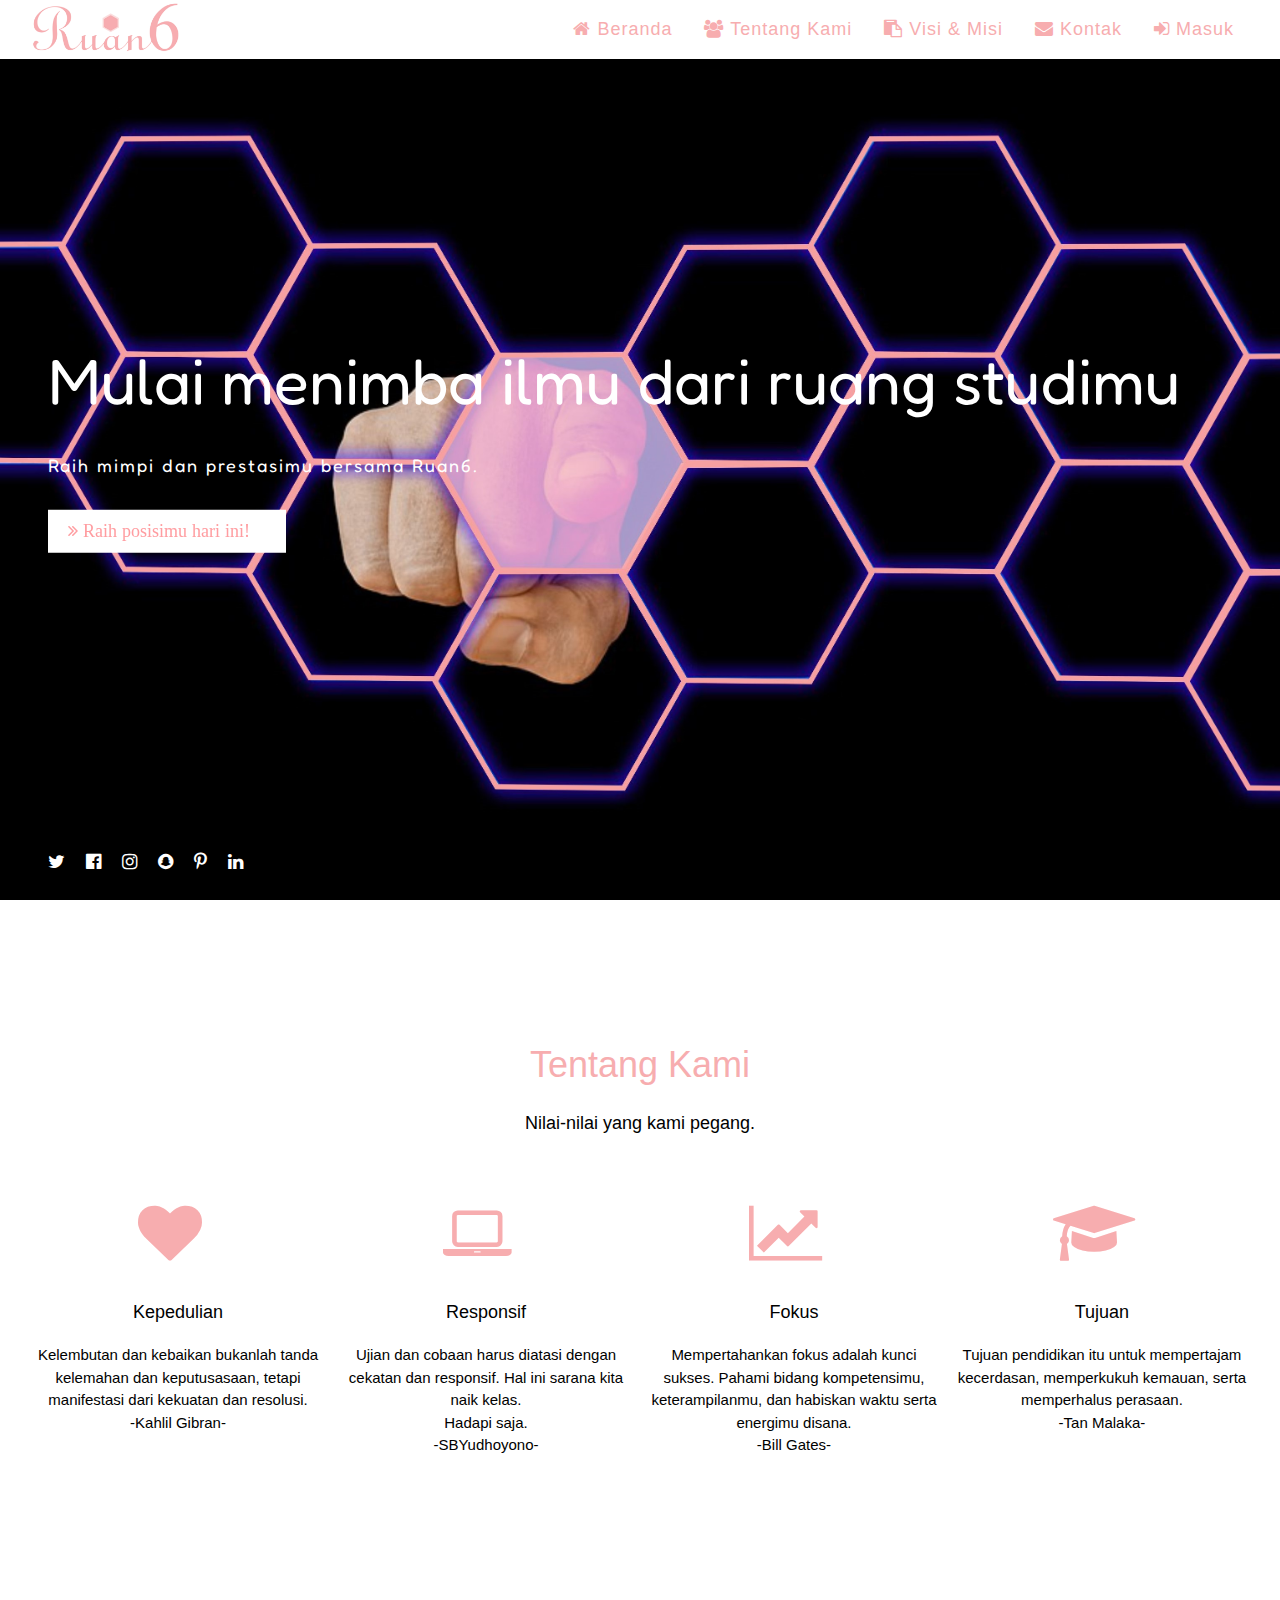
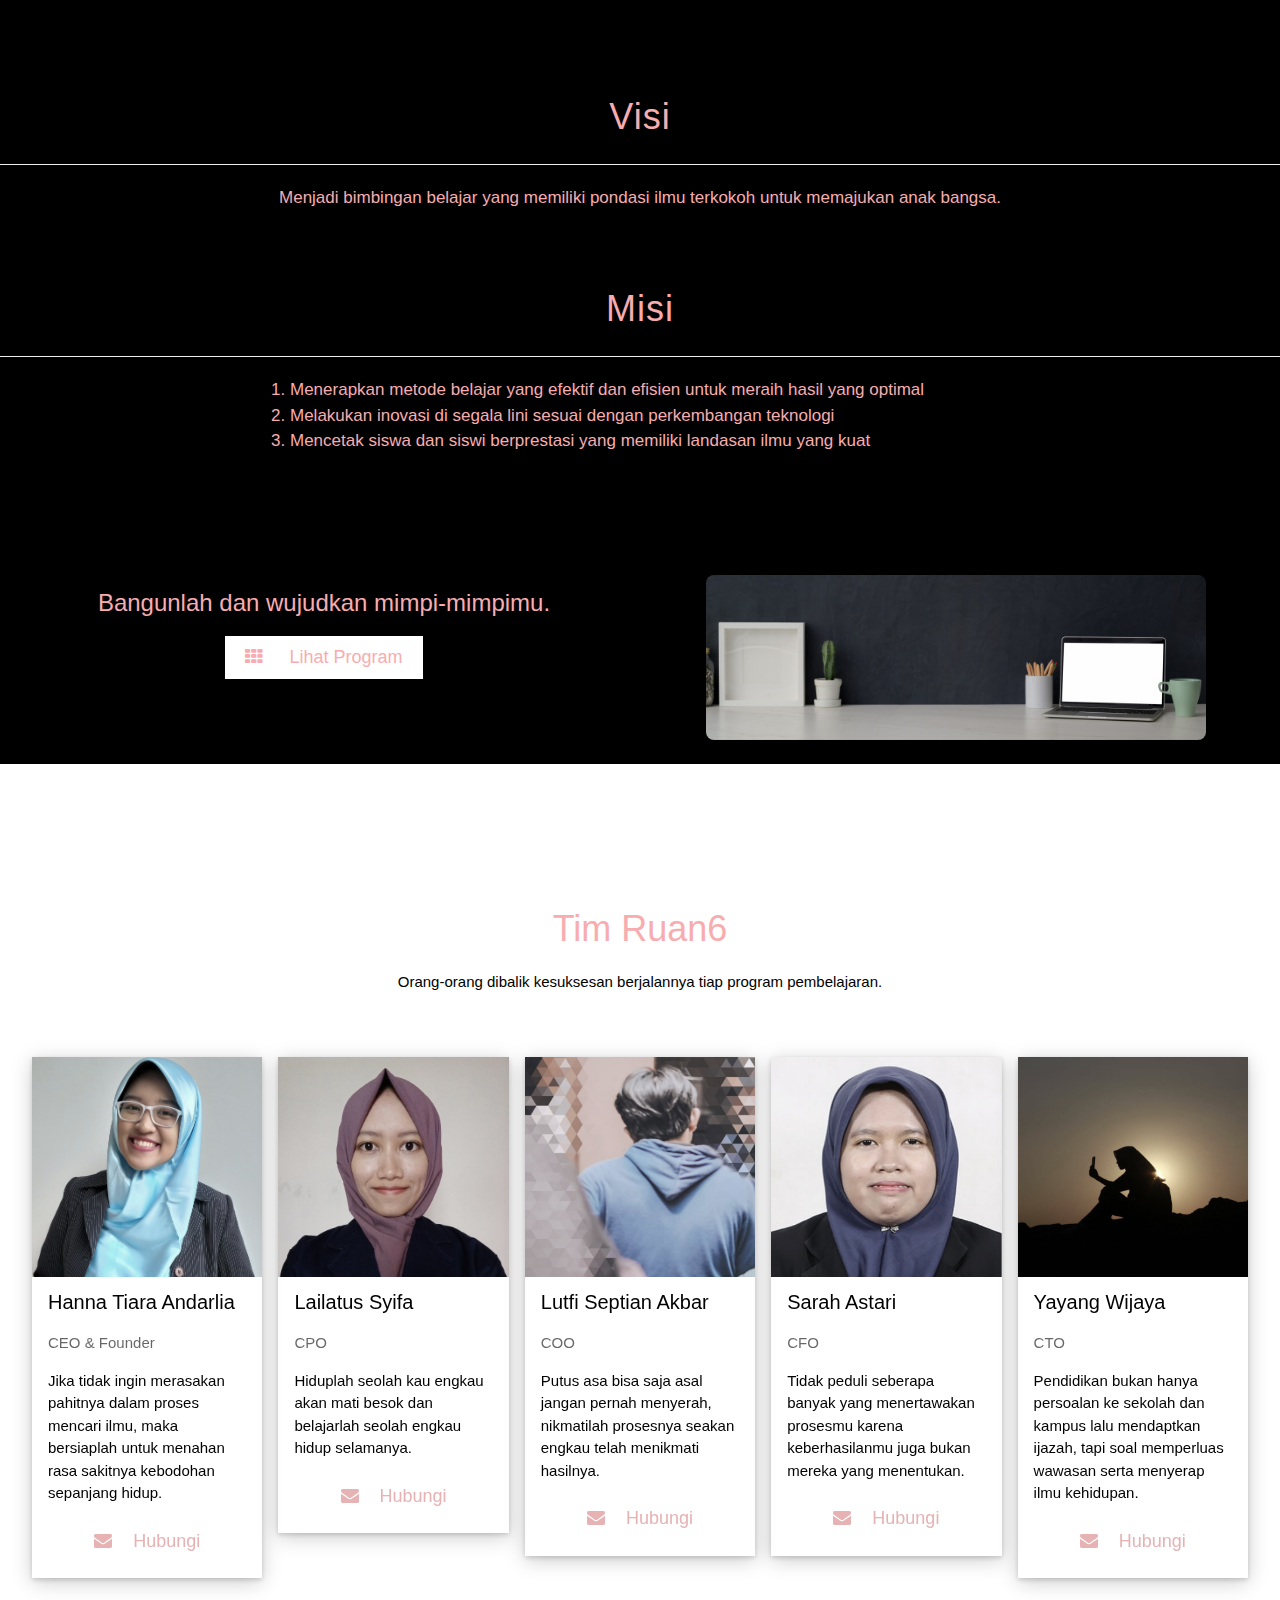
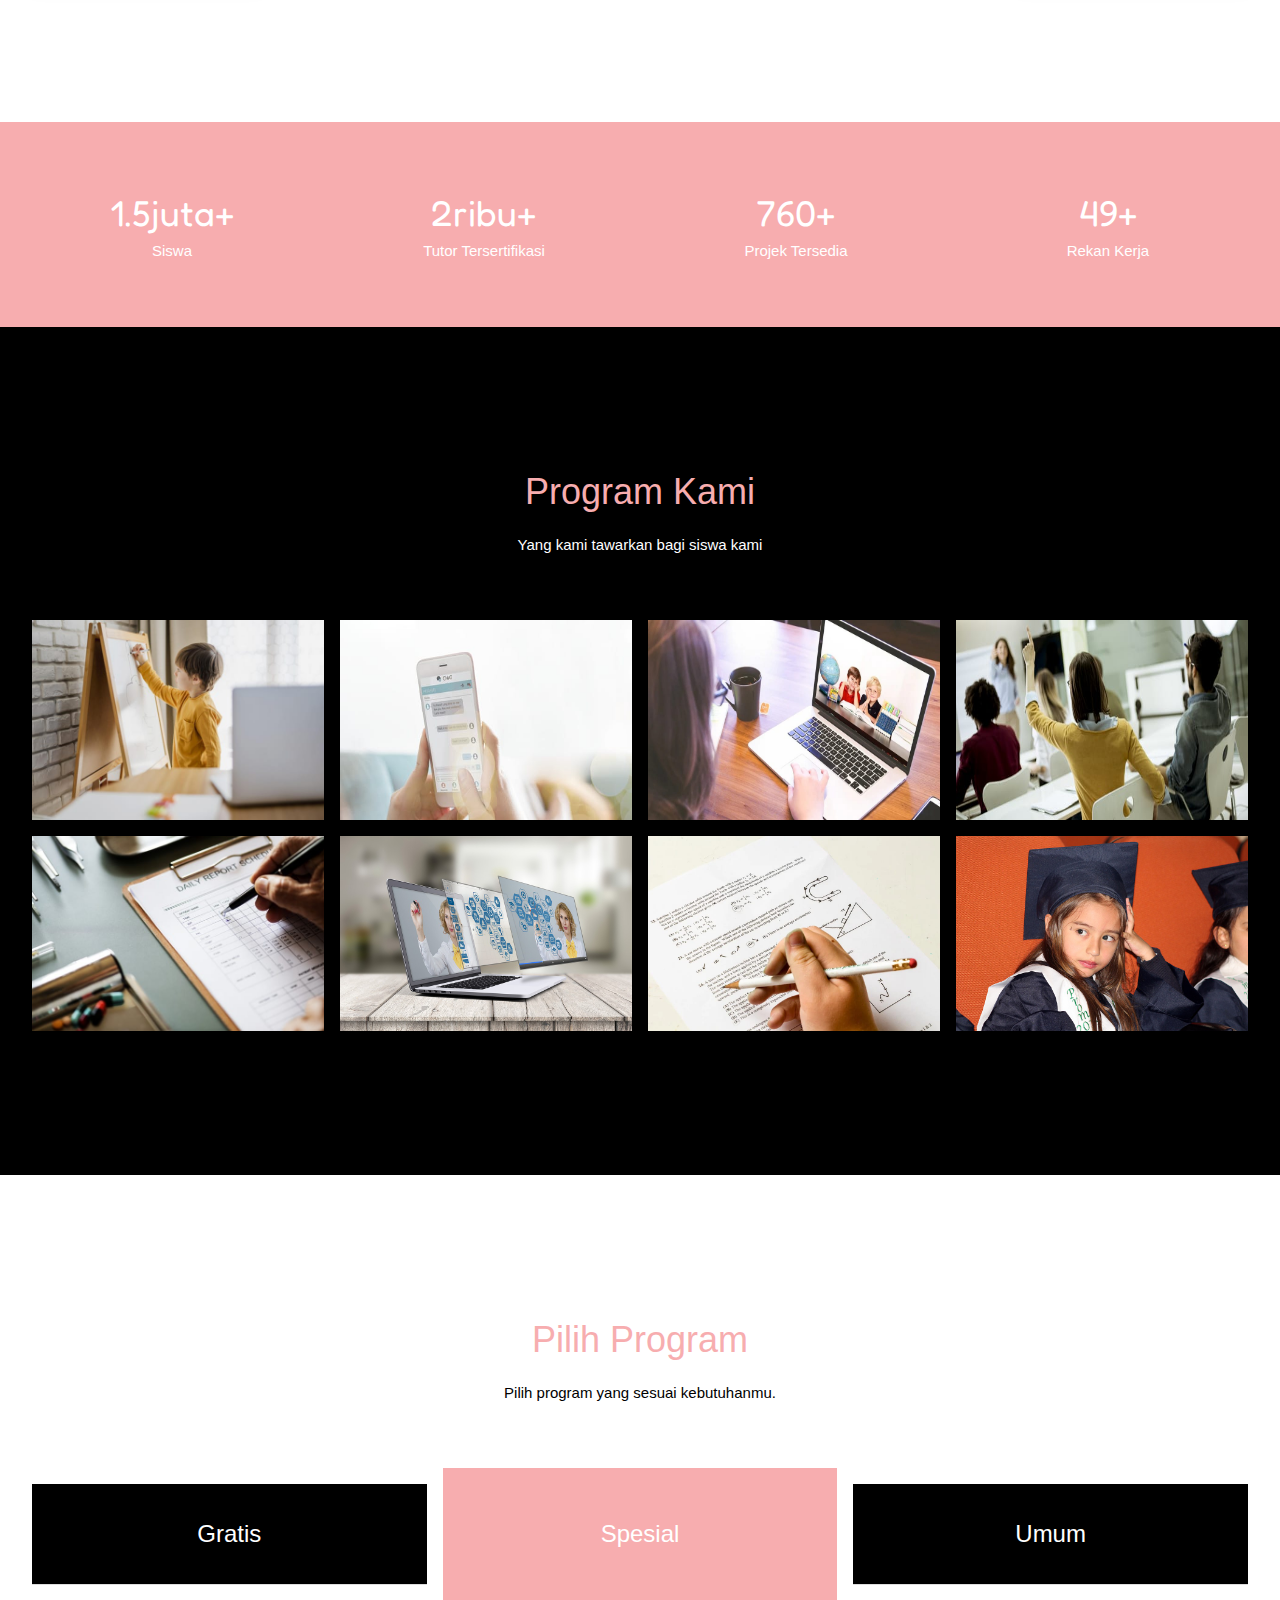
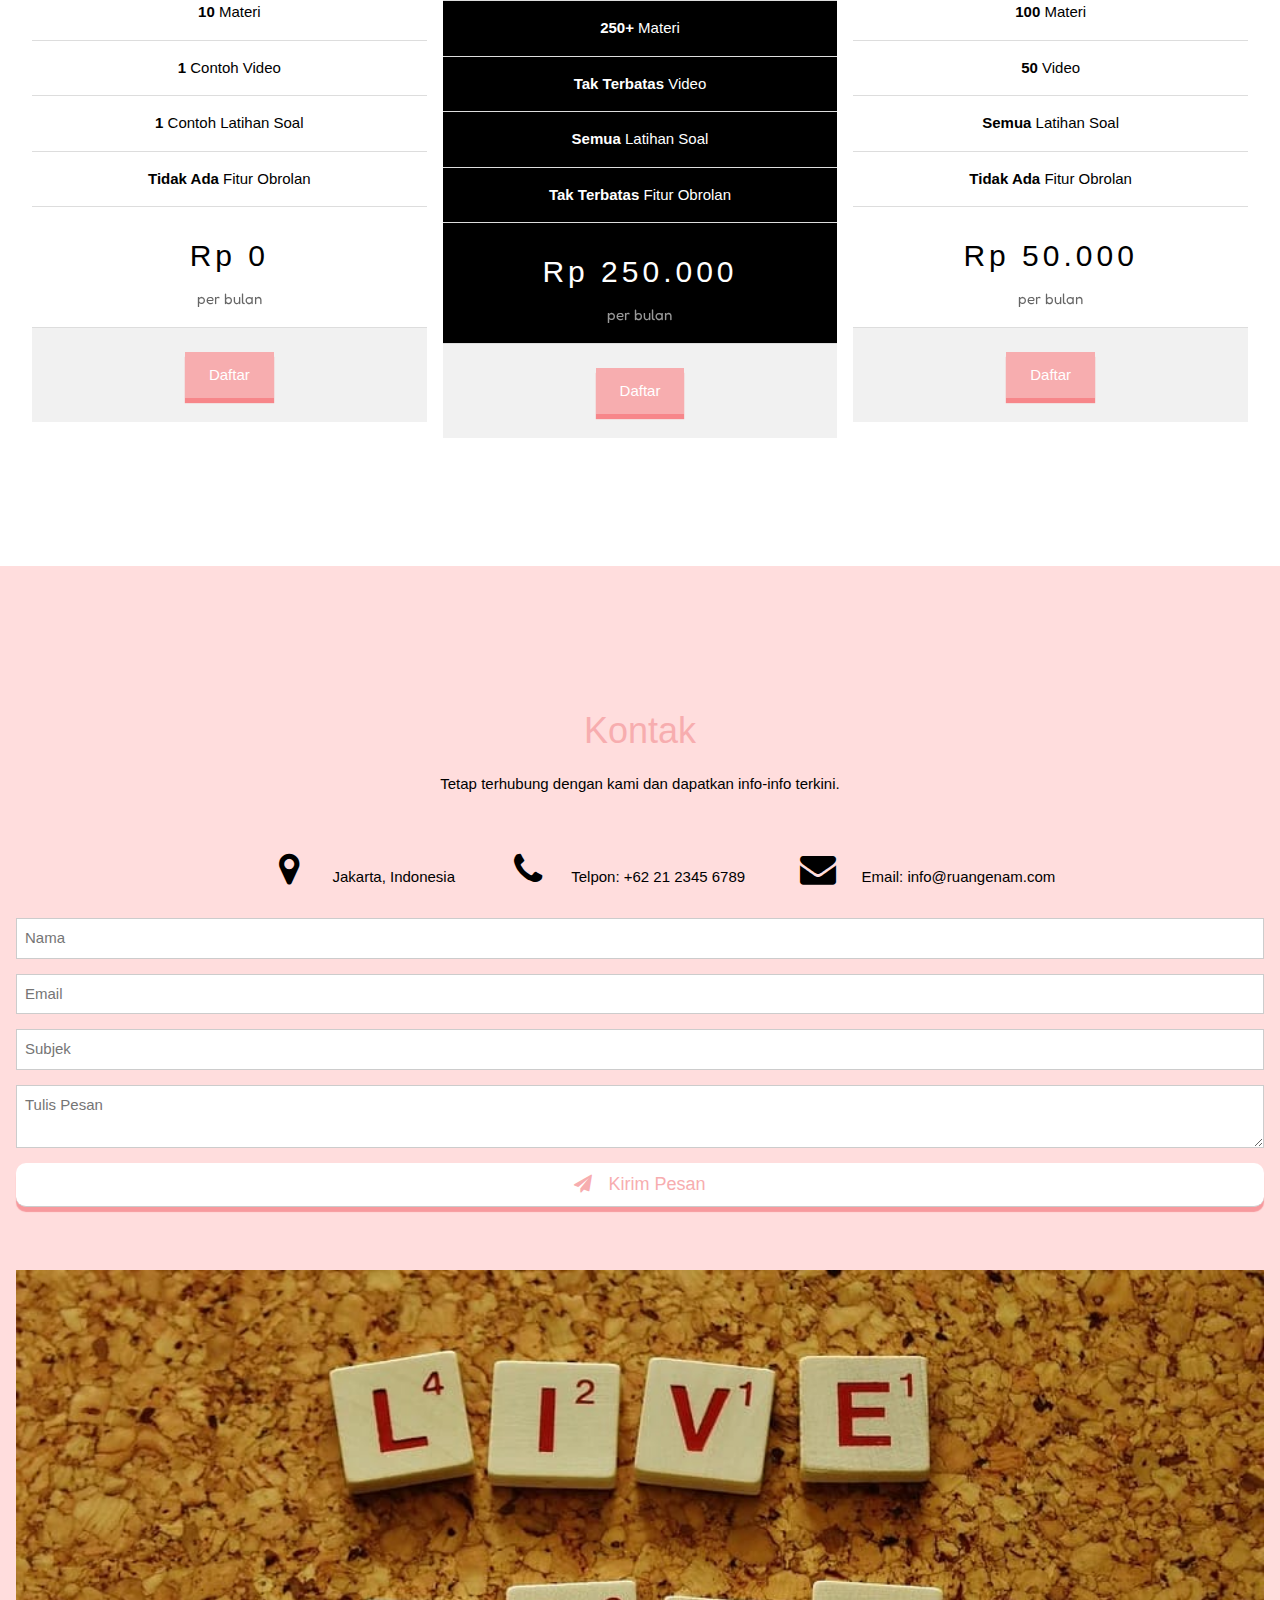
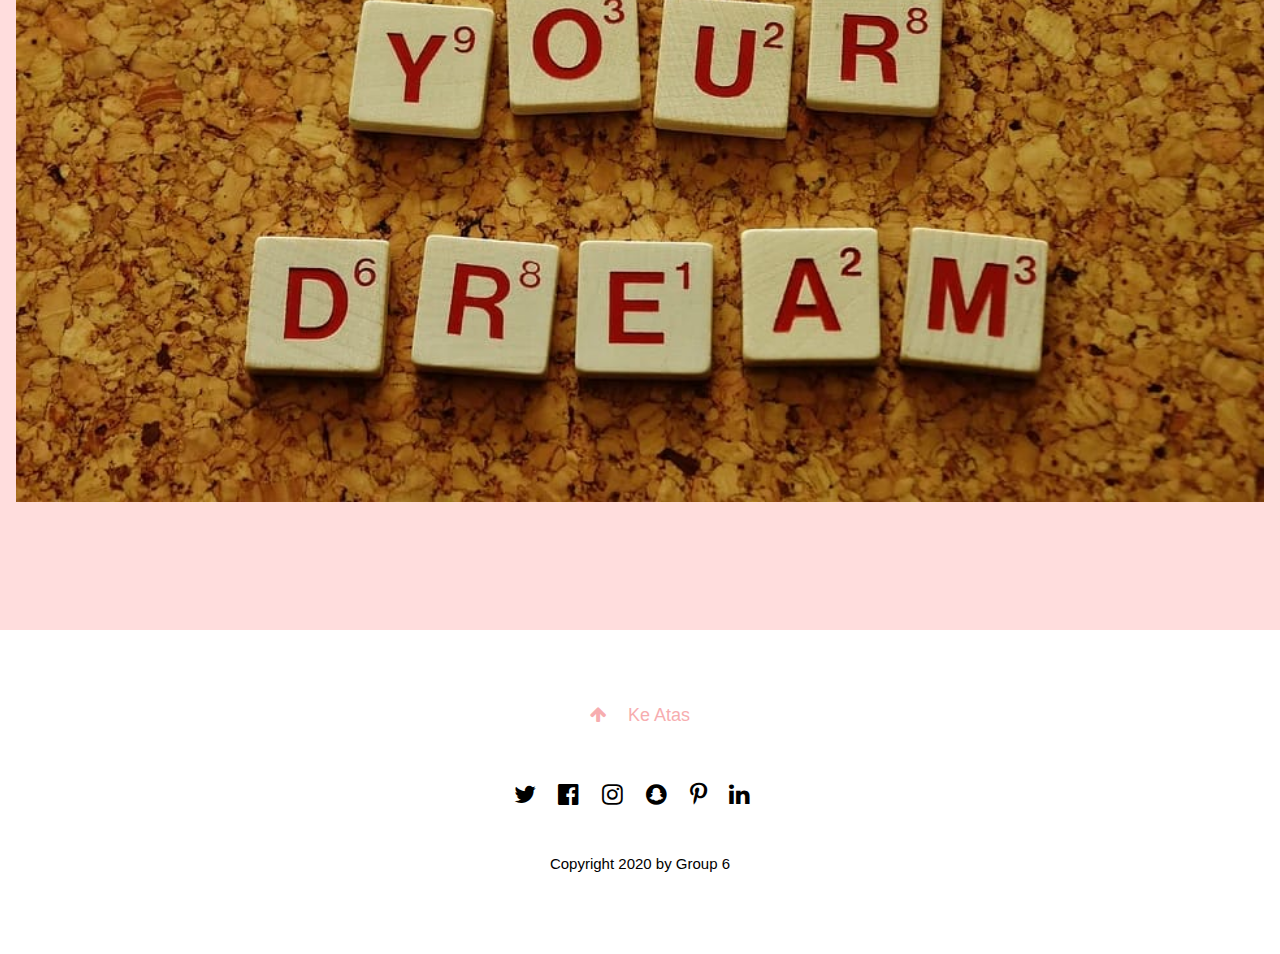
==== commit a2515ceb: "Update index.html" ====
--- a/index.html
+++ b/index.html
@@ -133,7 +133,7 @@
         <div class="container">
           <h4 class="link">Hanna Tiara Andarlia</h4>
           <p class="opacity">CEO & Founder</p>
-          <p>Phasellus eget enim eu lectus faucibus vestibulum. Suspendisse sodales pellentesque elementum.</p>
+          <p>Jika tidak ingin merasakan pahitnya dalam proses mencari ilmu, maka bersiaplah untuk menahan rasa sakitnya kebodohan sepanjang hidup.</p>
           <p><a class="button block"><i class="fa fa-envelope"></i> Hubungi</a></p>
         </div>
       </div>
@@ -144,7 +144,7 @@
         <div class="container">
           <h4 class="link">Lailatus Syifa</h4>
           <p class="opacity">CPO</p>
-          <p>Phasellus eget enim eu lectus faucibus vestibulum. Suspendisse sodales pellentesque elementum.</p>
+          <p>Hiduplah seolah kau engkau akan mati besok dan belajarlah seolah engkau hidup selamanya.</p>
           <p><a class="button block" href="https://www.linkedin.com/in/lailatus-syifa-003032122/" target="_blank"><i class="fa fa-envelope"></i> Hubungi</a></p>
         </div>
       </div>
@@ -155,7 +155,7 @@
         <div class="container">
           <h4 class="link">Lutfi Septian Akbar</h4>
           <p class="opacity">COO</p>
-          <p>Phasellus eget enim eu lectus faucibus vestibulum. Suspendisse sodales pellentesque elementum.</p>
+          <p>Putus asa bisa saja asal jangan pernah menyerah, nikmatilah prosesnya seakan engkau telah menikmati hasilnya.</p>
           <p><a class="button block"><i class="fa fa-envelope"></i> Hubungi</a></p>
         </div>
       </div>
@@ -166,7 +166,7 @@
         <div class="container">
           <h4 class="link">Sarah Astari</h4>
           <p class="opacity">CFO</p>
-          <p>Phasellus eget enim eu lectus faucibus vestibulum. Suspendisse sodales pellentesque elementum.</p>
+          <p>Tidak peduli seberapa banyak yang menertawakan prosesmu karena keberhasilanmu juga bukan mereka yang menentukan.</p>
           <p><a class="button block"><i class="fa fa-envelope"></i> Hubungi</a></p>
         </div>
       </div>
@@ -177,7 +177,7 @@
         <div class="container">
           <h4 class="link">Yayang Wijaya</h4>
           <p class="opacity">CTO</p>
-          <p>Phasellus eget enim eu lectus faucibus vestibulum. Suspendisse sodales pellentesque elementum.</p>
+          <p>Pendidikan bukan hanya persoalan ke sekolah dan kampus lalu mendaptkan ijazah, tapi soal memperluas wawasan serta menyerap ilmu kehidupan.</p>
           <p><a class="button block"><i class="fa fa-envelope"></i> Hubungi</a></p>
         </div>
       </div>
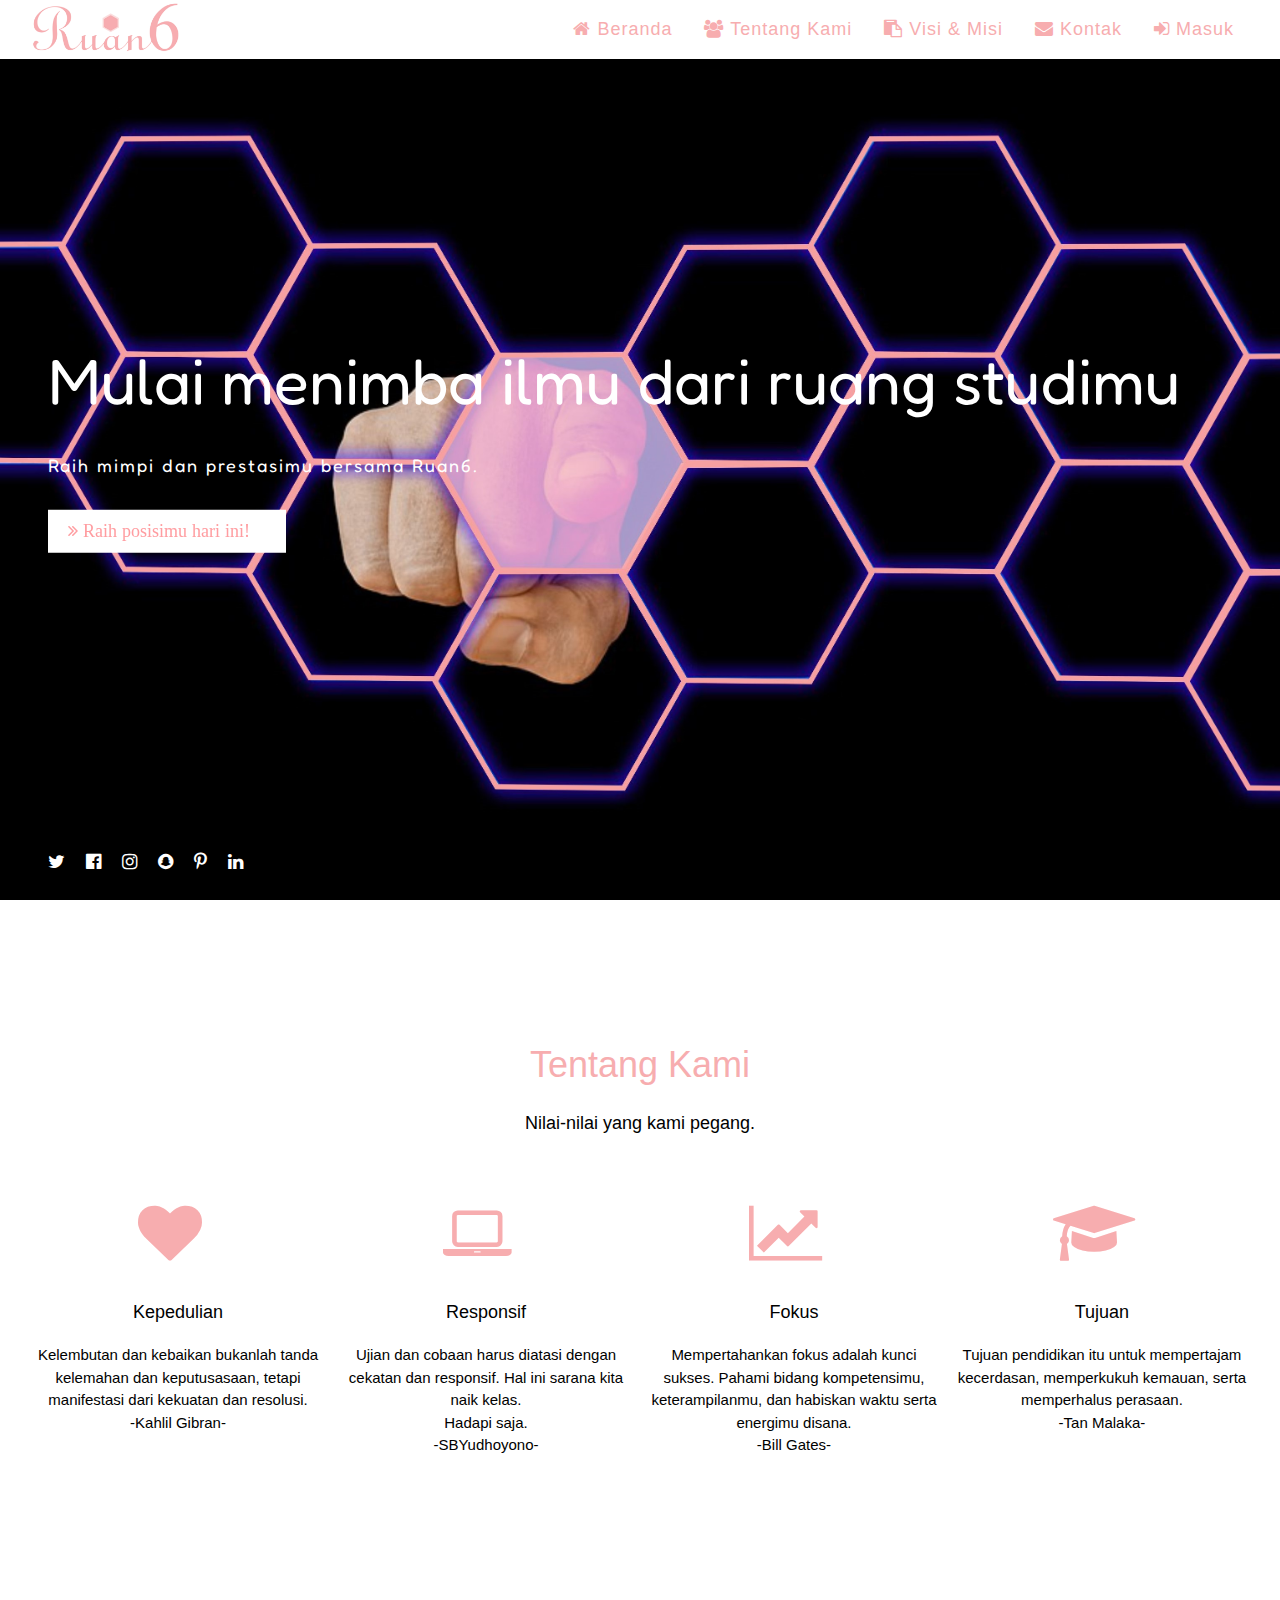
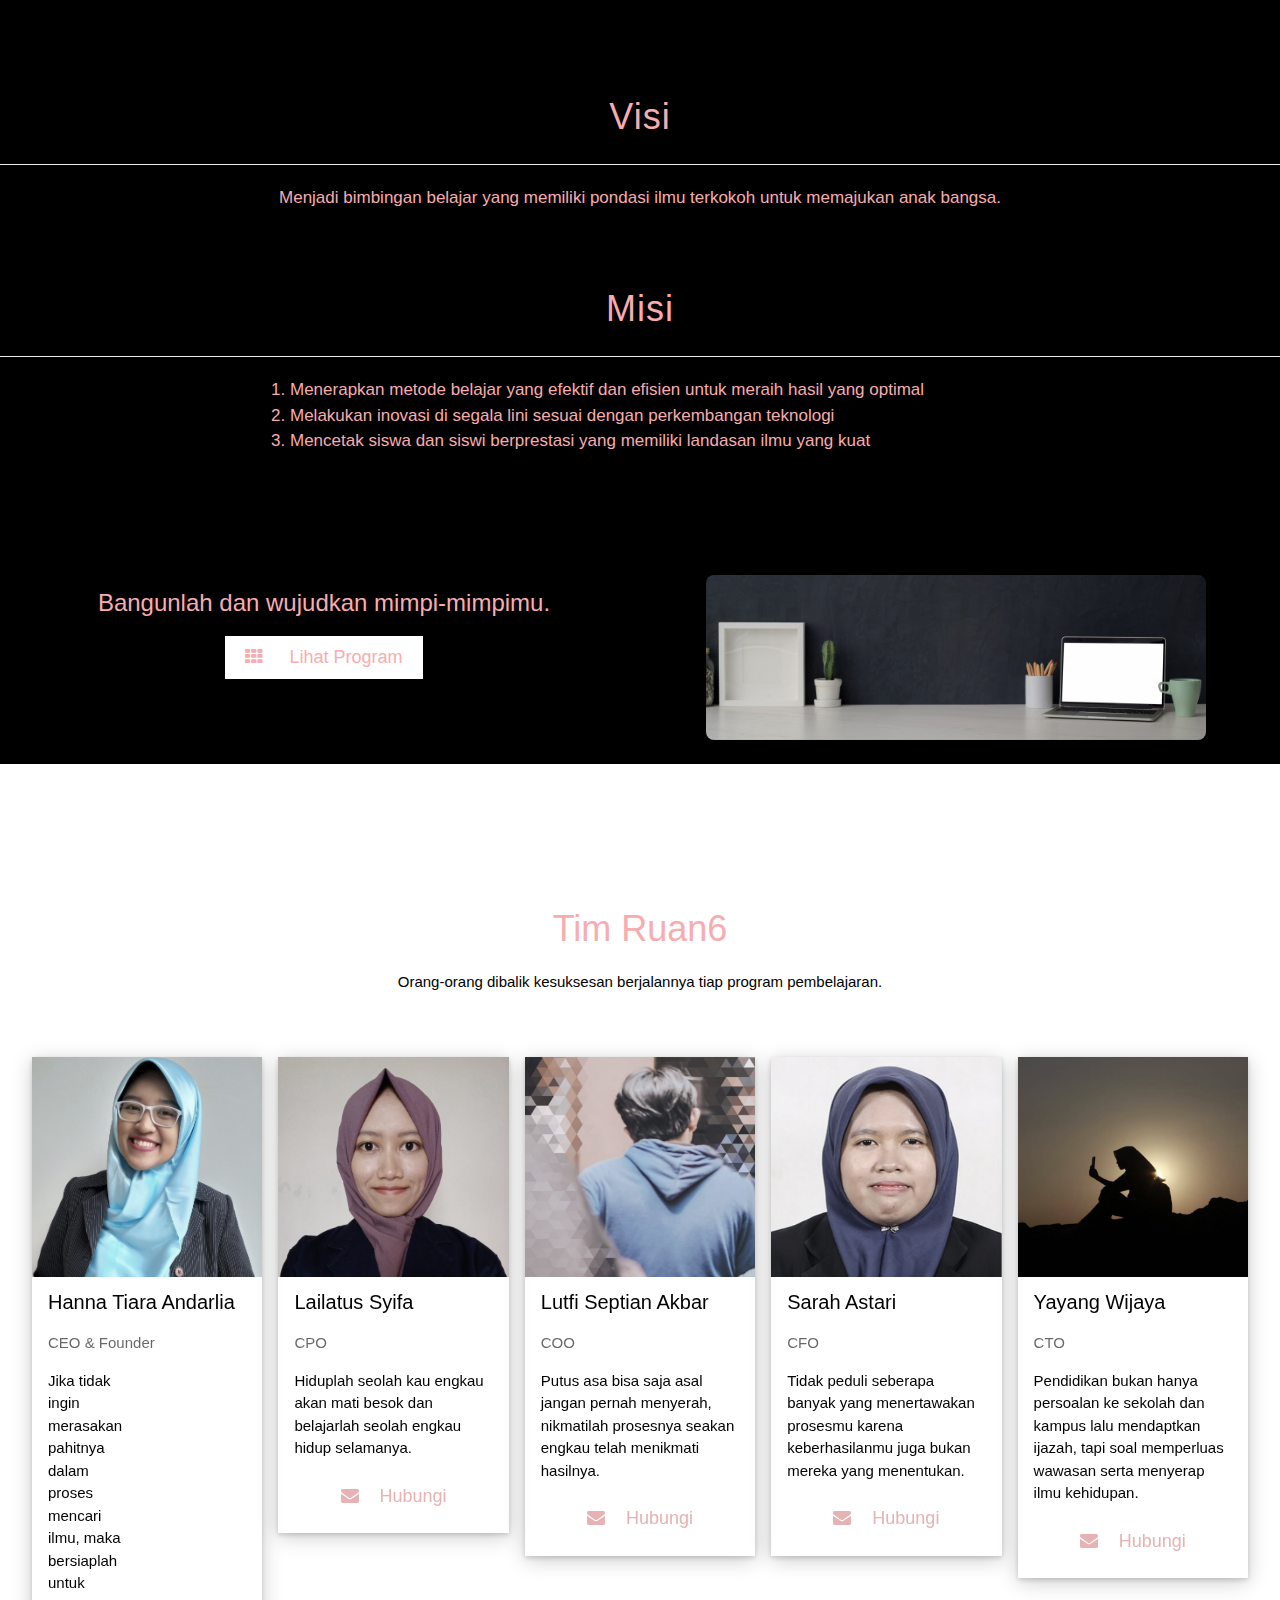
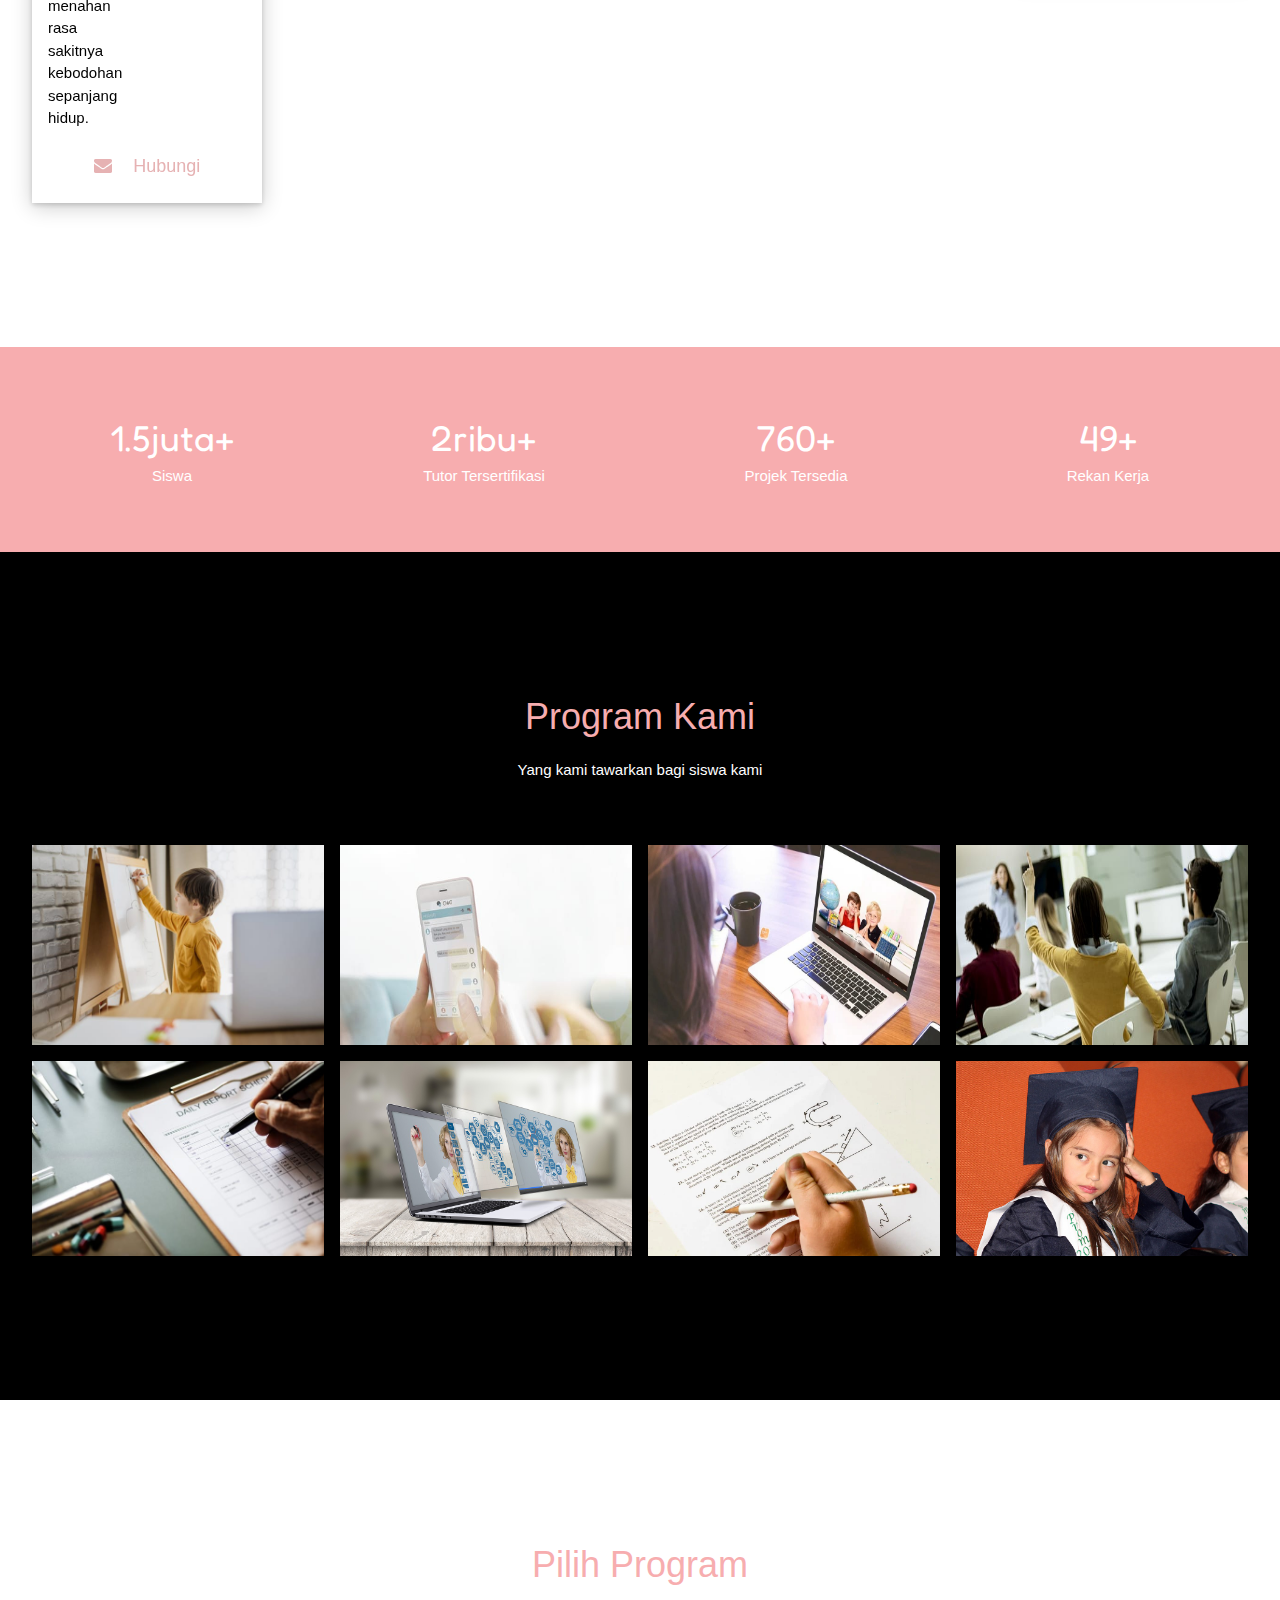
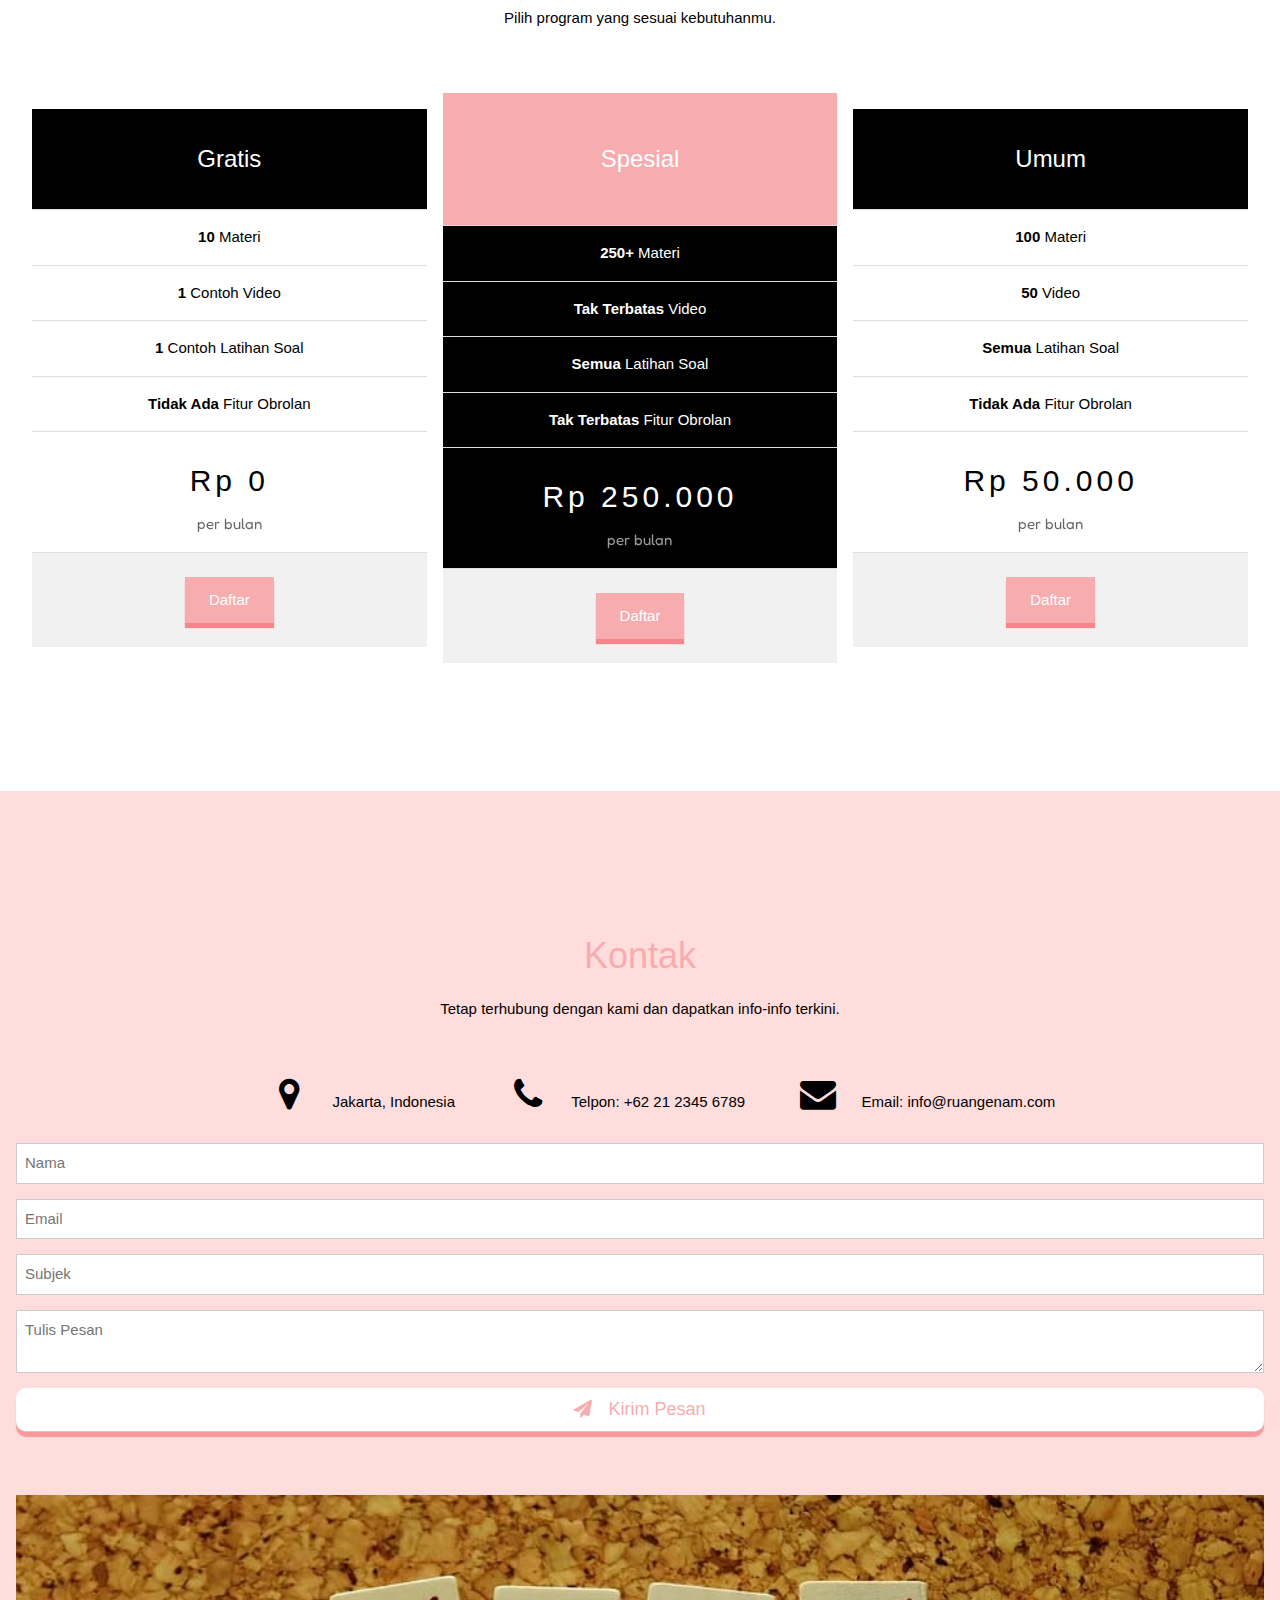
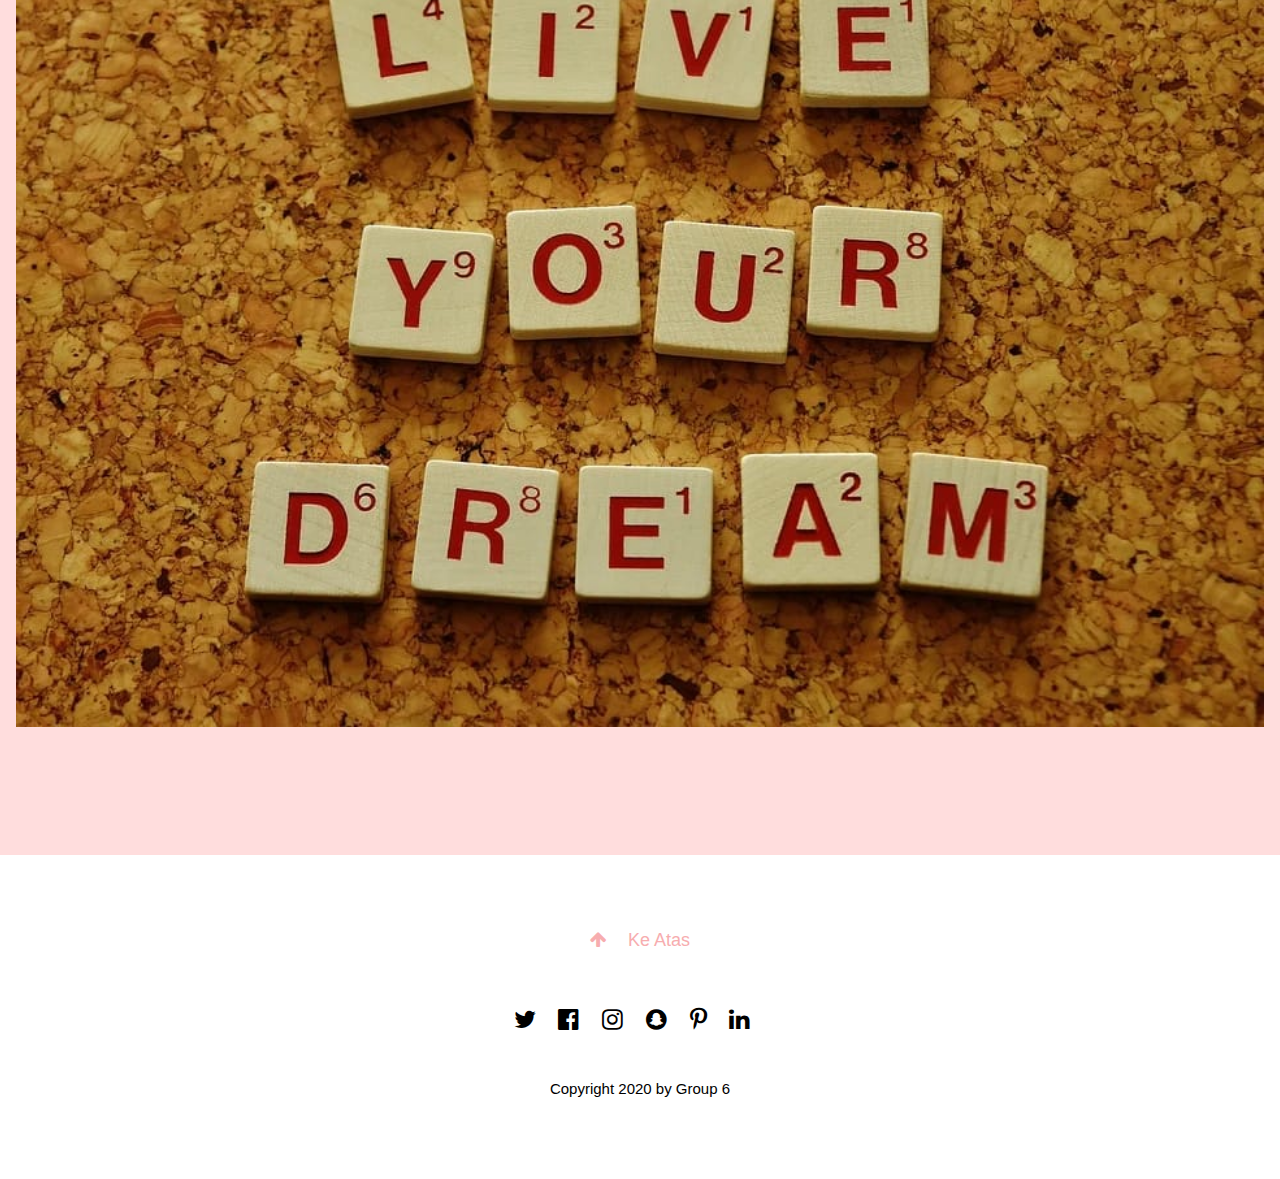
==== commit bcb6fa16: "Update index.html" ====
--- a/index.html
+++ b/index.html
@@ -133,7 +133,7 @@
         <div class="container">
           <h4 class="link">Hanna Tiara Andarlia</h4>
           <p class="opacity">CEO & Founder</p>
-          <p>Jika tidak ingin merasakan pahitnya dalam proses mencari ilmu, maka bersiaplah untuk menahan rasa sakitnya kebodohan sepanjang hidup.</p>
+          <p style="width:80px">Jika tidak ingin merasakan pahitnya dalam proses mencari ilmu, maka bersiaplah untuk menahan rasa sakitnya kebodohan sepanjang hidup.</p>
           <p><a class="button block"><i class="fa fa-envelope"></i> Hubungi</a></p>
         </div>
       </div>
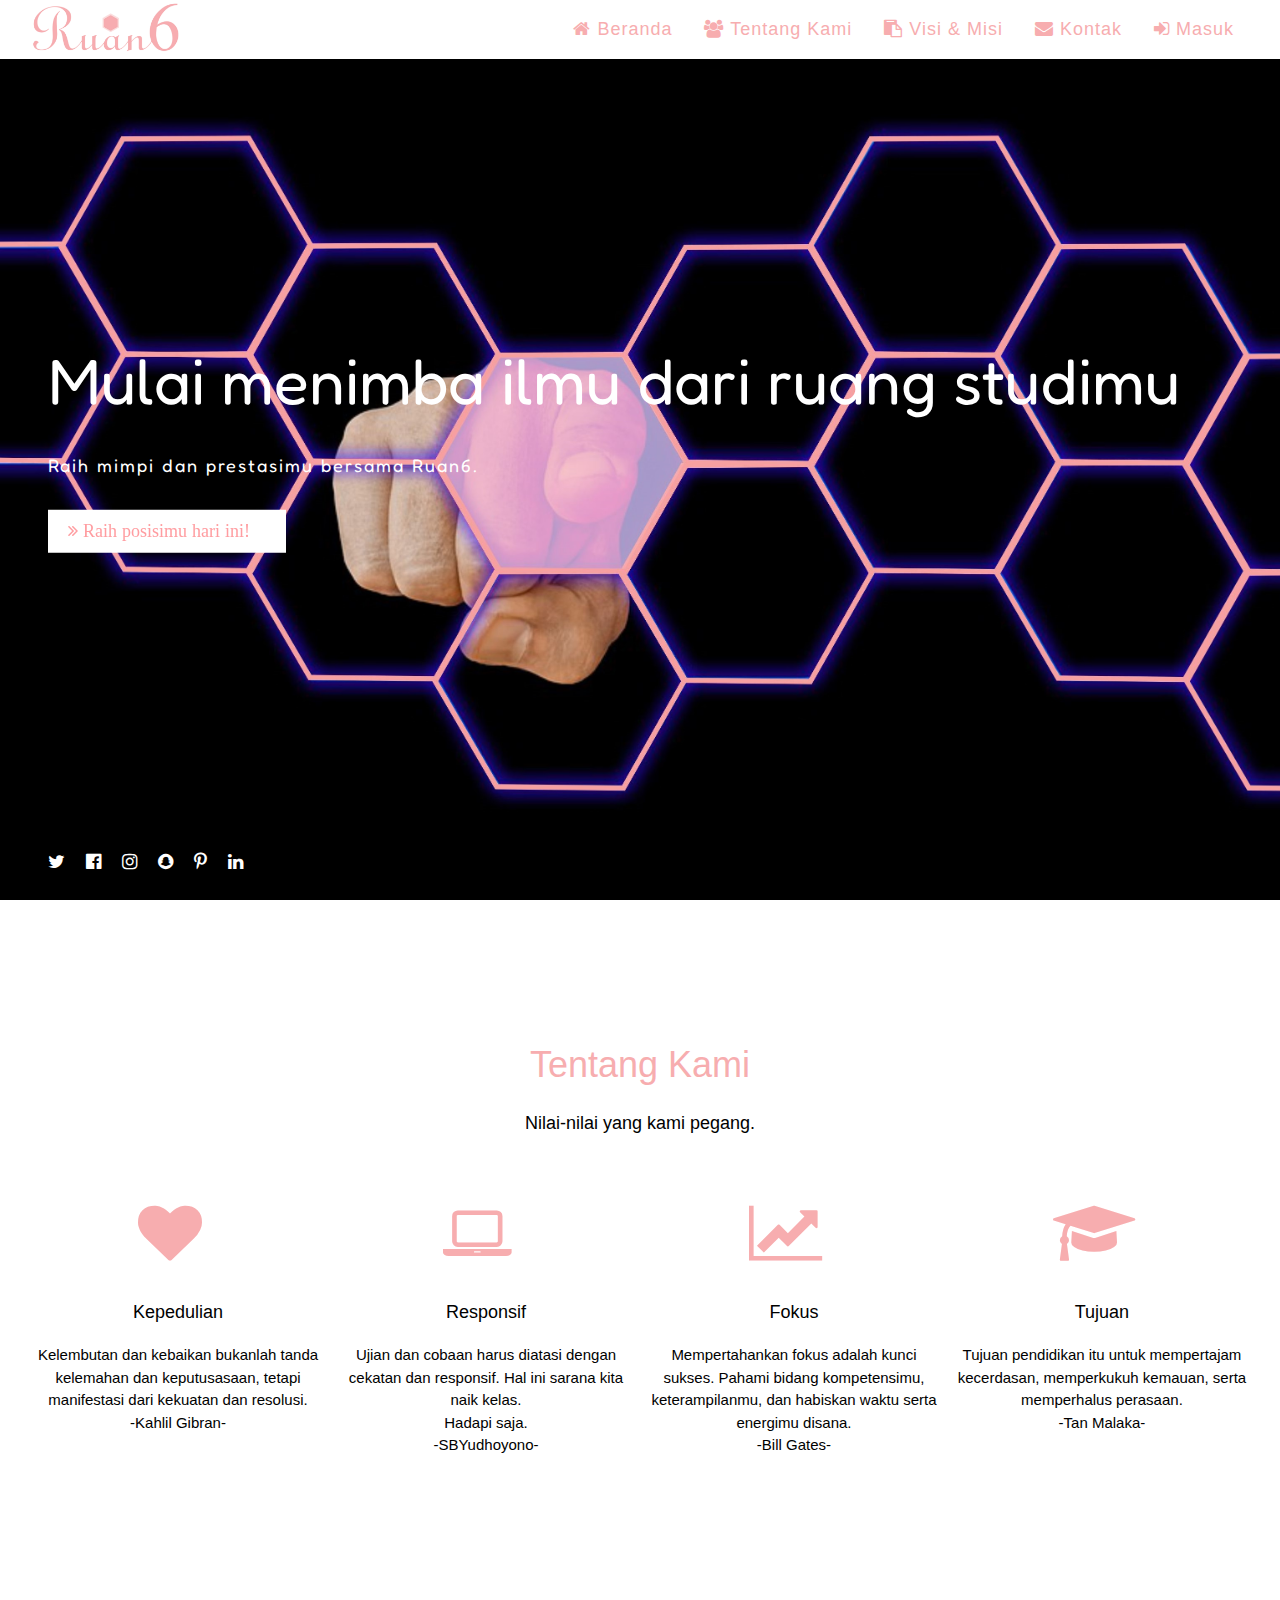
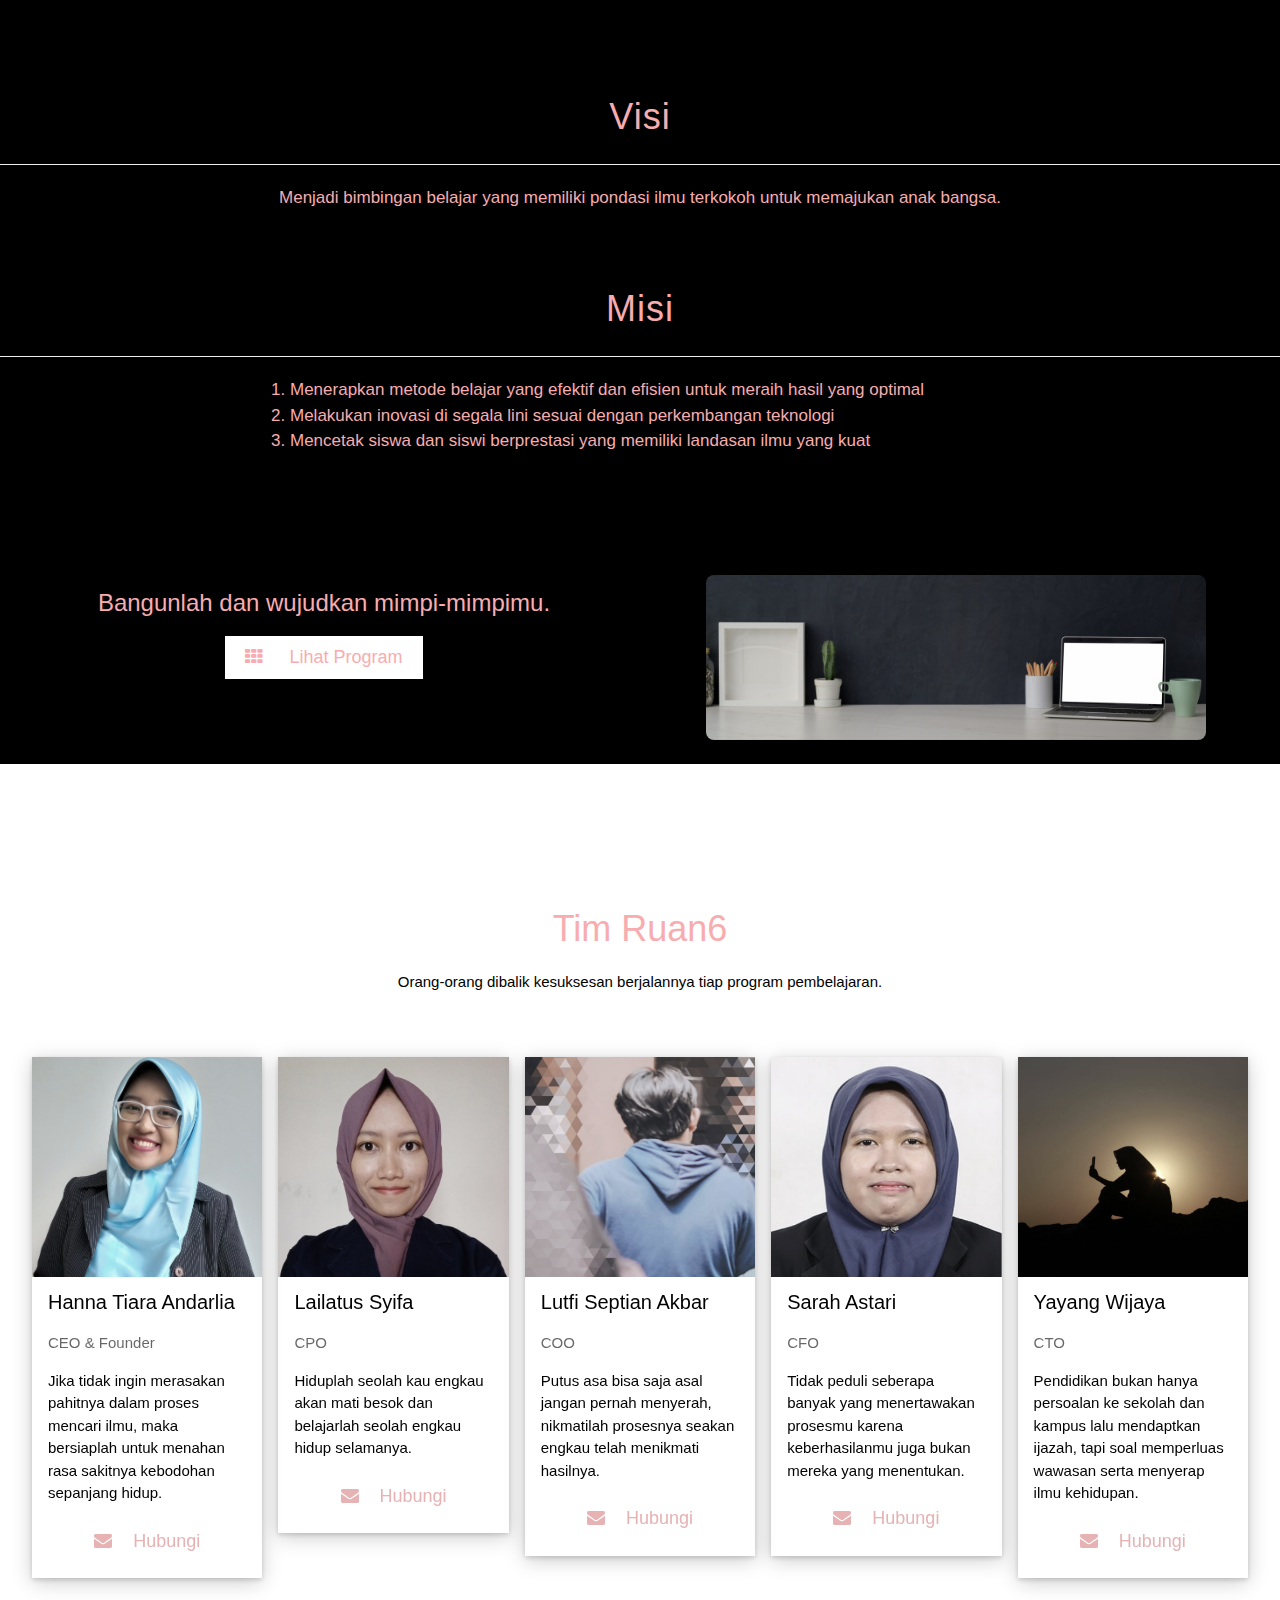
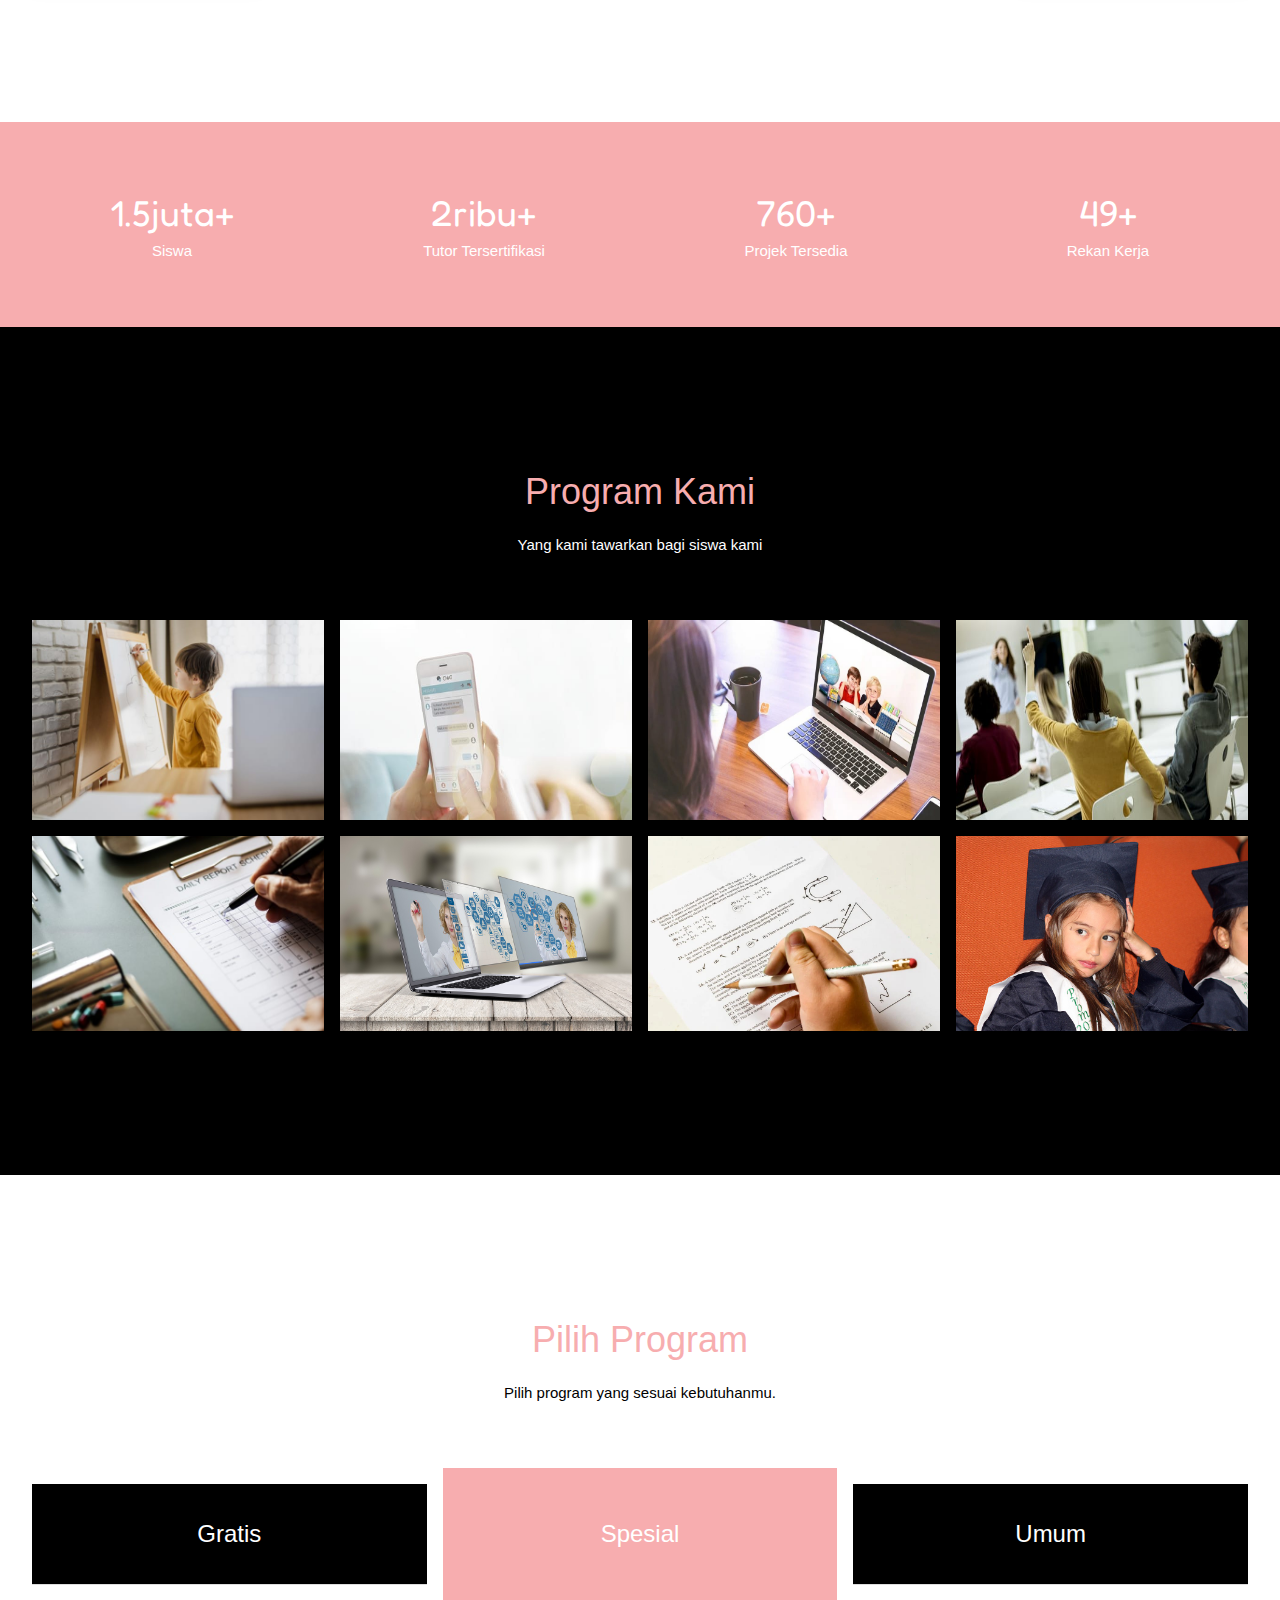
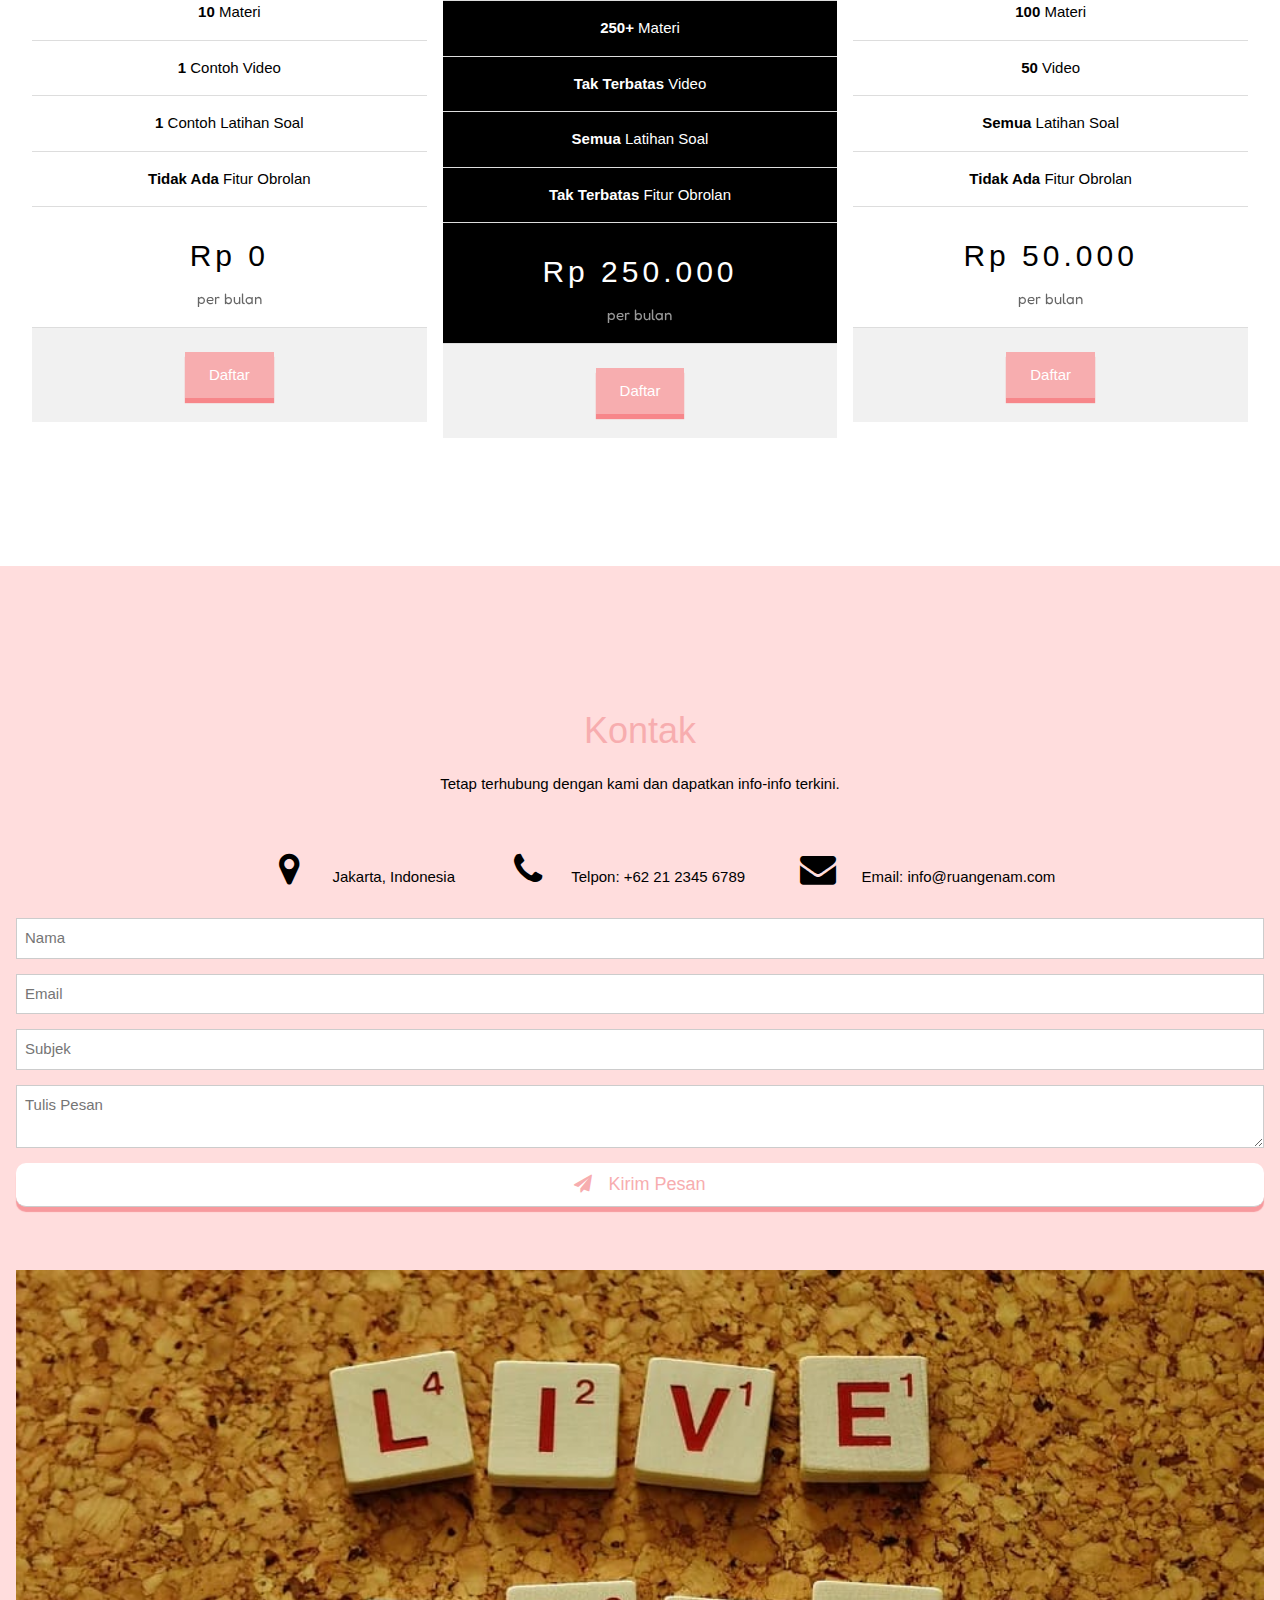
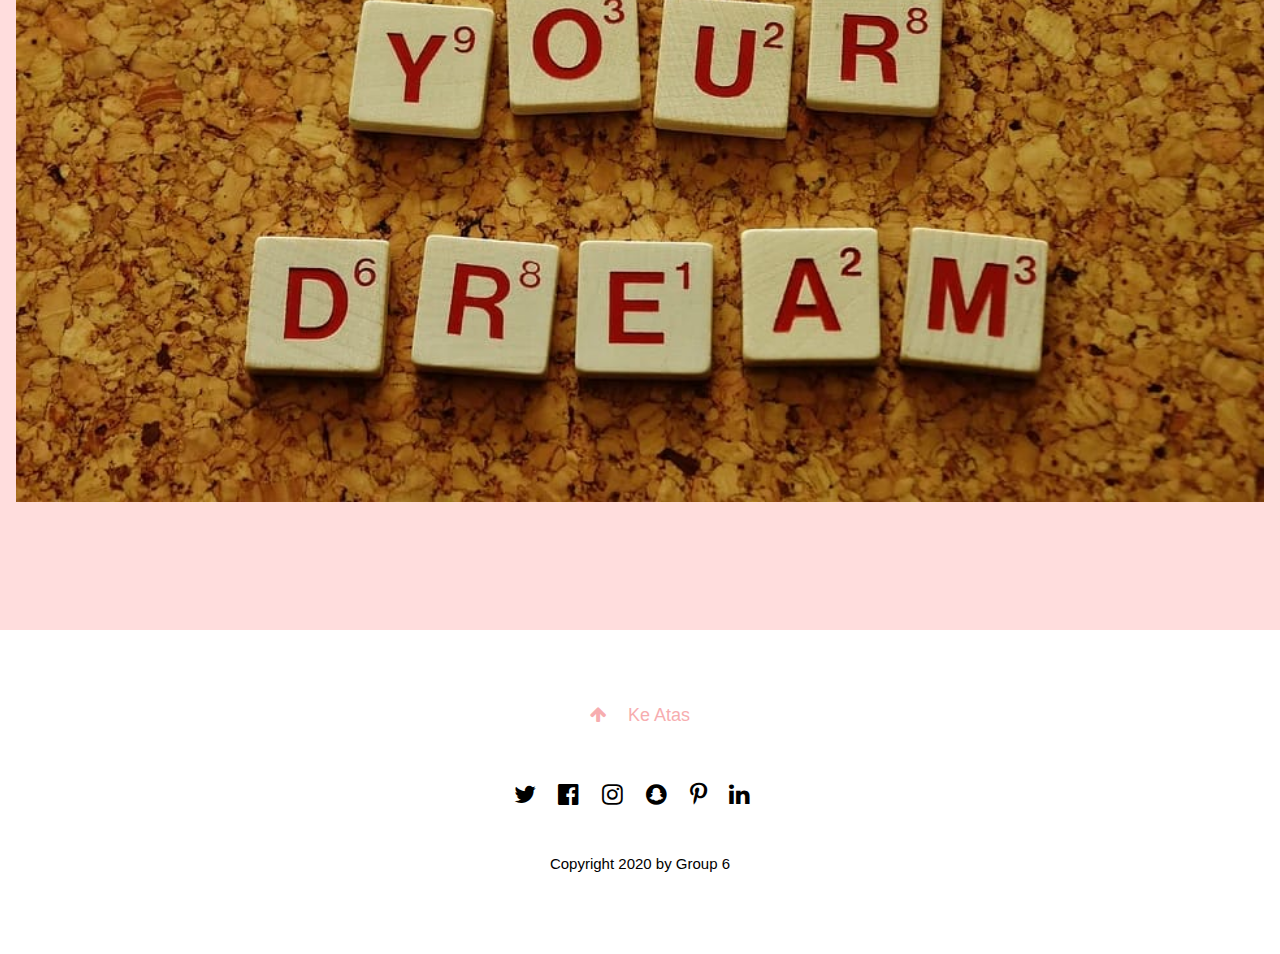
==== commit 03055444: "Update index.html" ====
--- a/index.html
+++ b/index.html
@@ -133,7 +133,7 @@
         <div class="container">
           <h4 class="link">Hanna Tiara Andarlia</h4>
           <p class="opacity">CEO & Founder</p>
-          <p style="width:80px">Jika tidak ingin merasakan pahitnya dalam proses mencari ilmu, maka bersiaplah untuk menahan rasa sakitnya kebodohan sepanjang hidup.</p>
+          <p>Jika tidak ingin merasakan pahitnya dalam proses mencari ilmu, maka bersiaplah untuk menahan rasa sakitnya kebodohan sepanjang hidup.</p>
           <p><a class="button block"><i class="fa fa-envelope"></i> Hubungi</a></p>
         </div>
       </div>
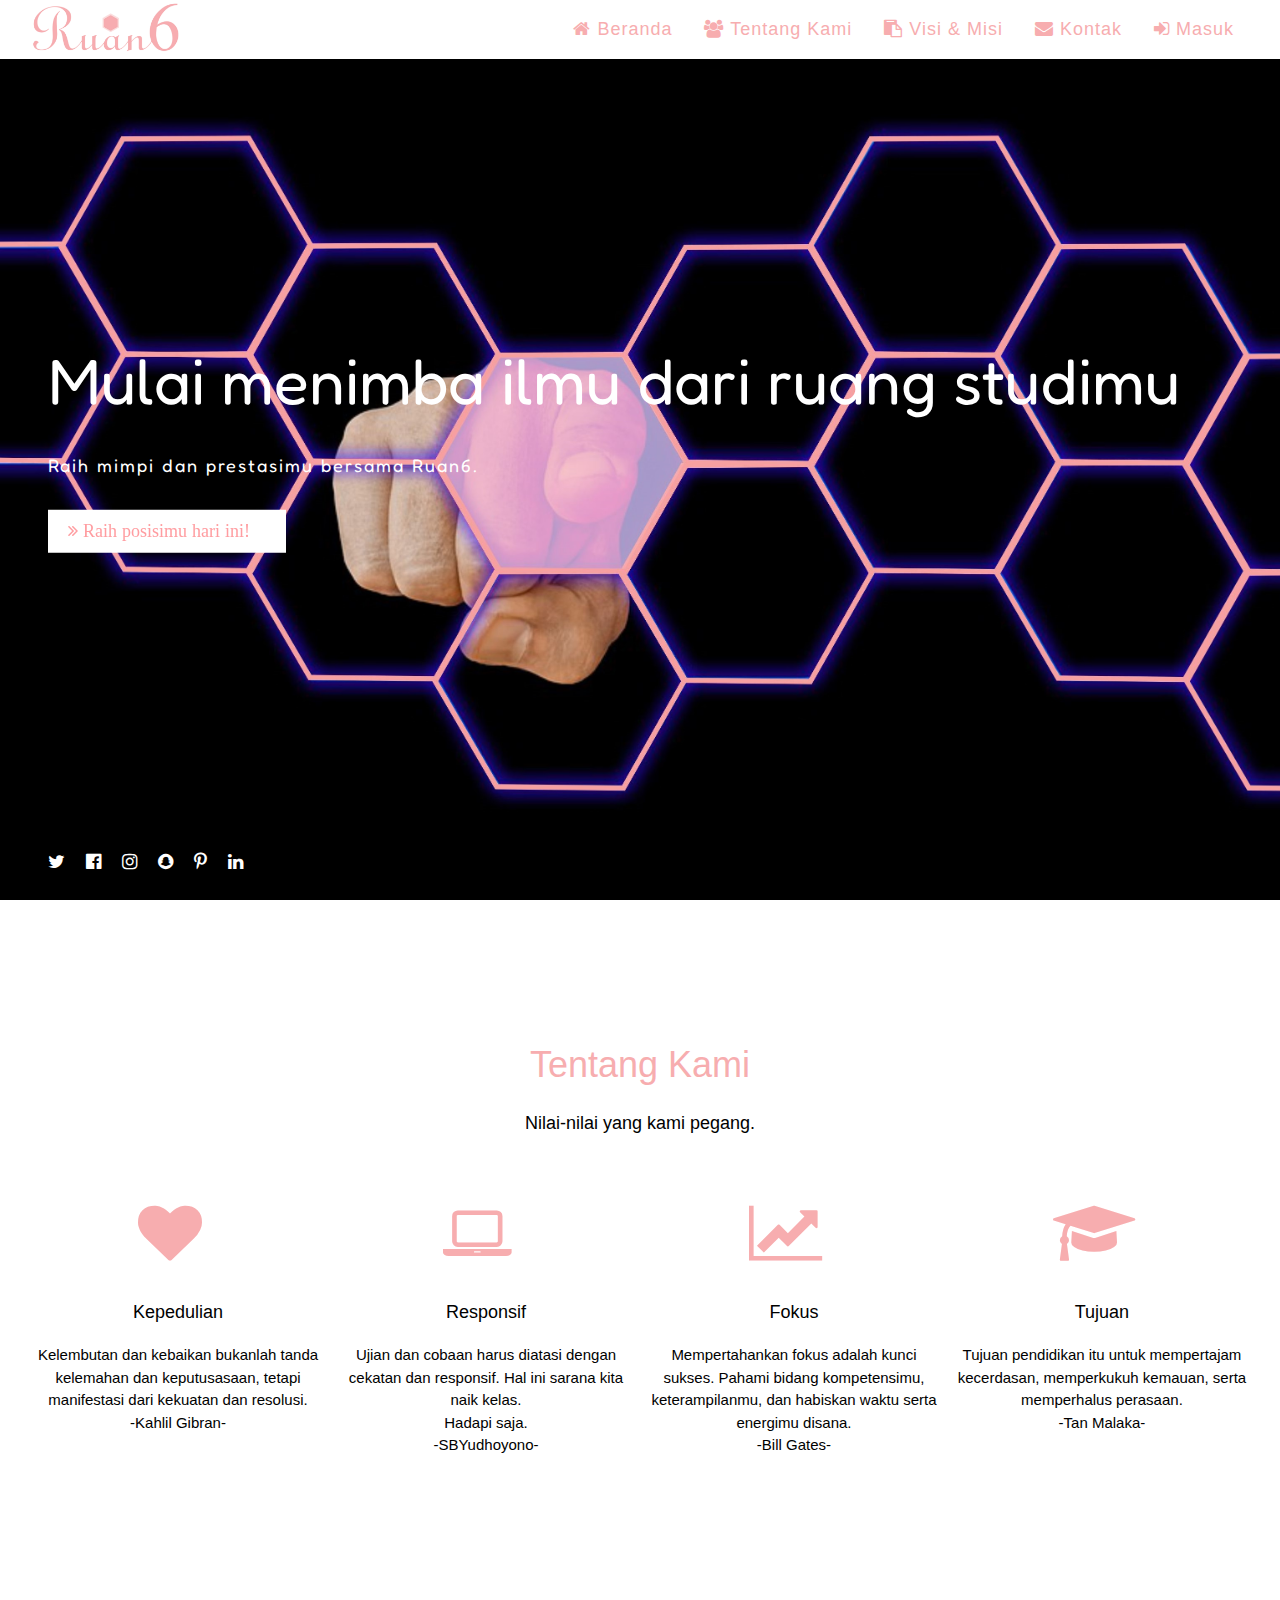
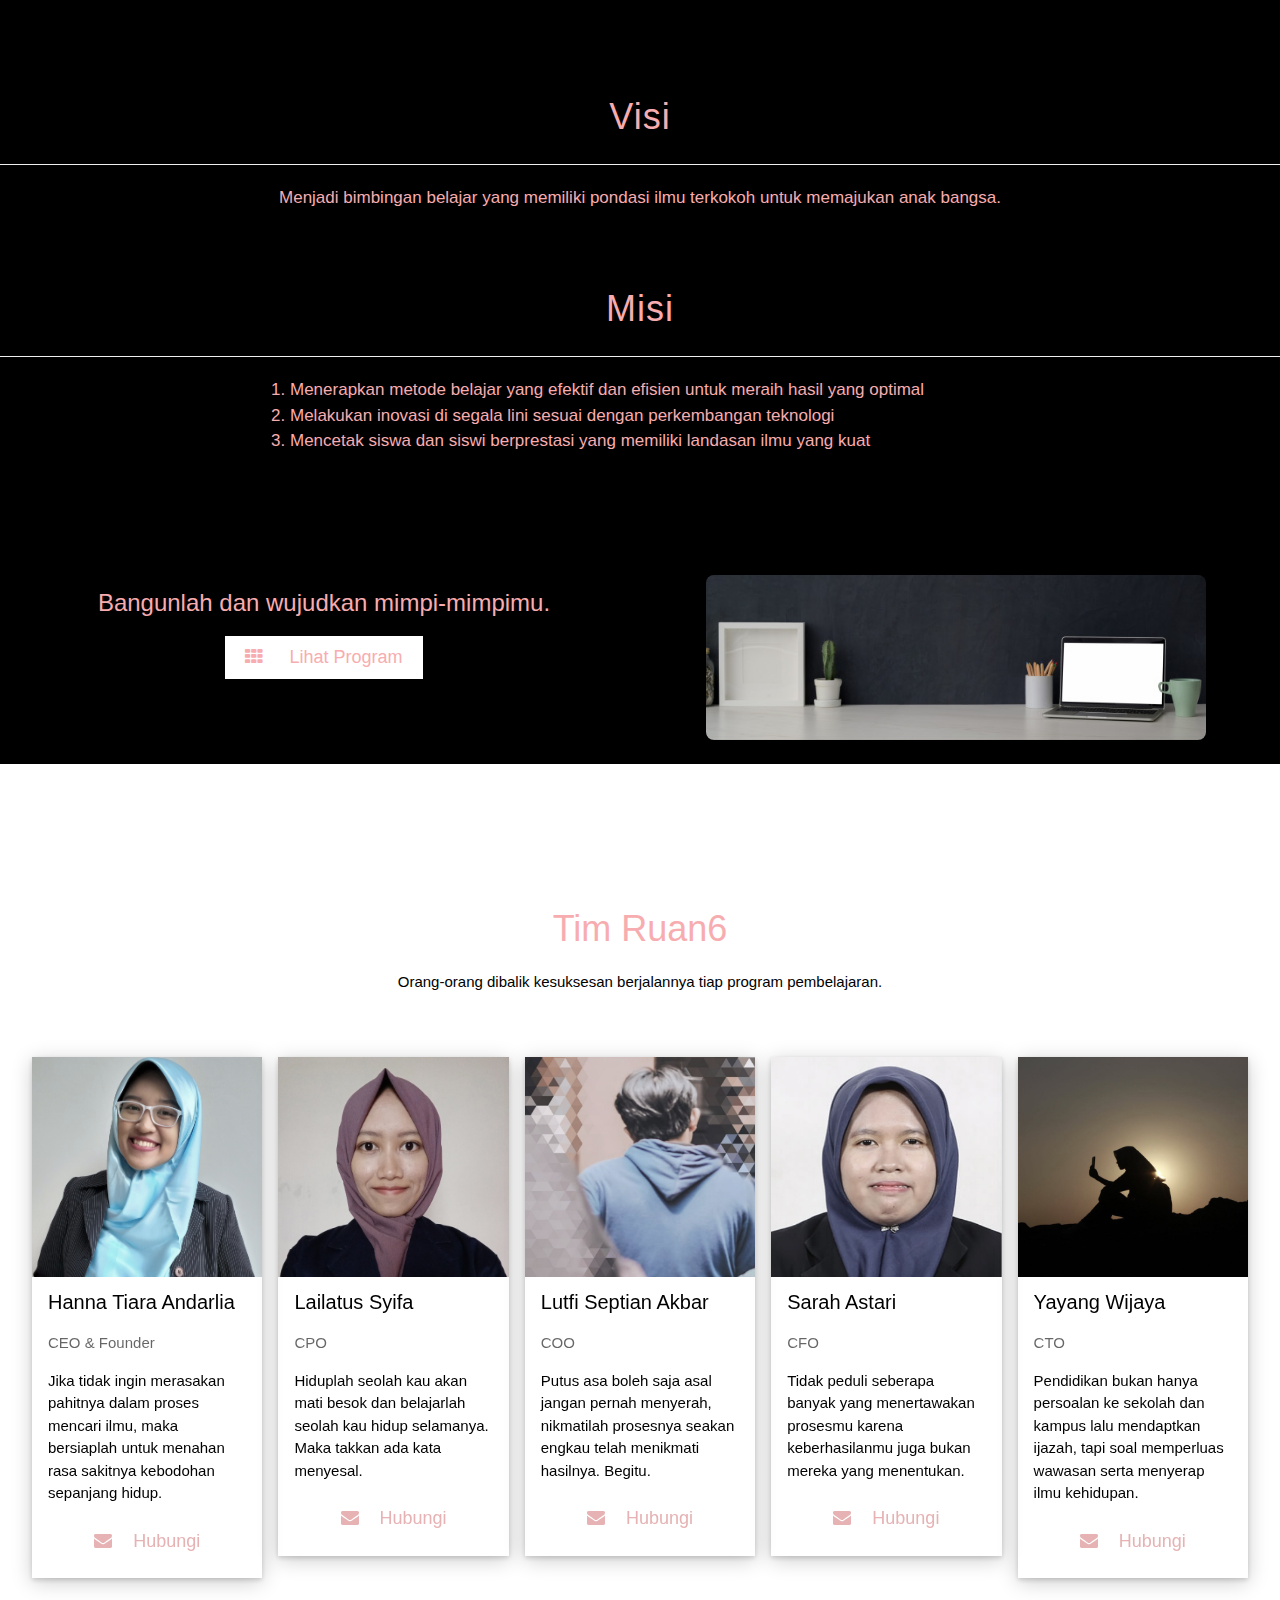
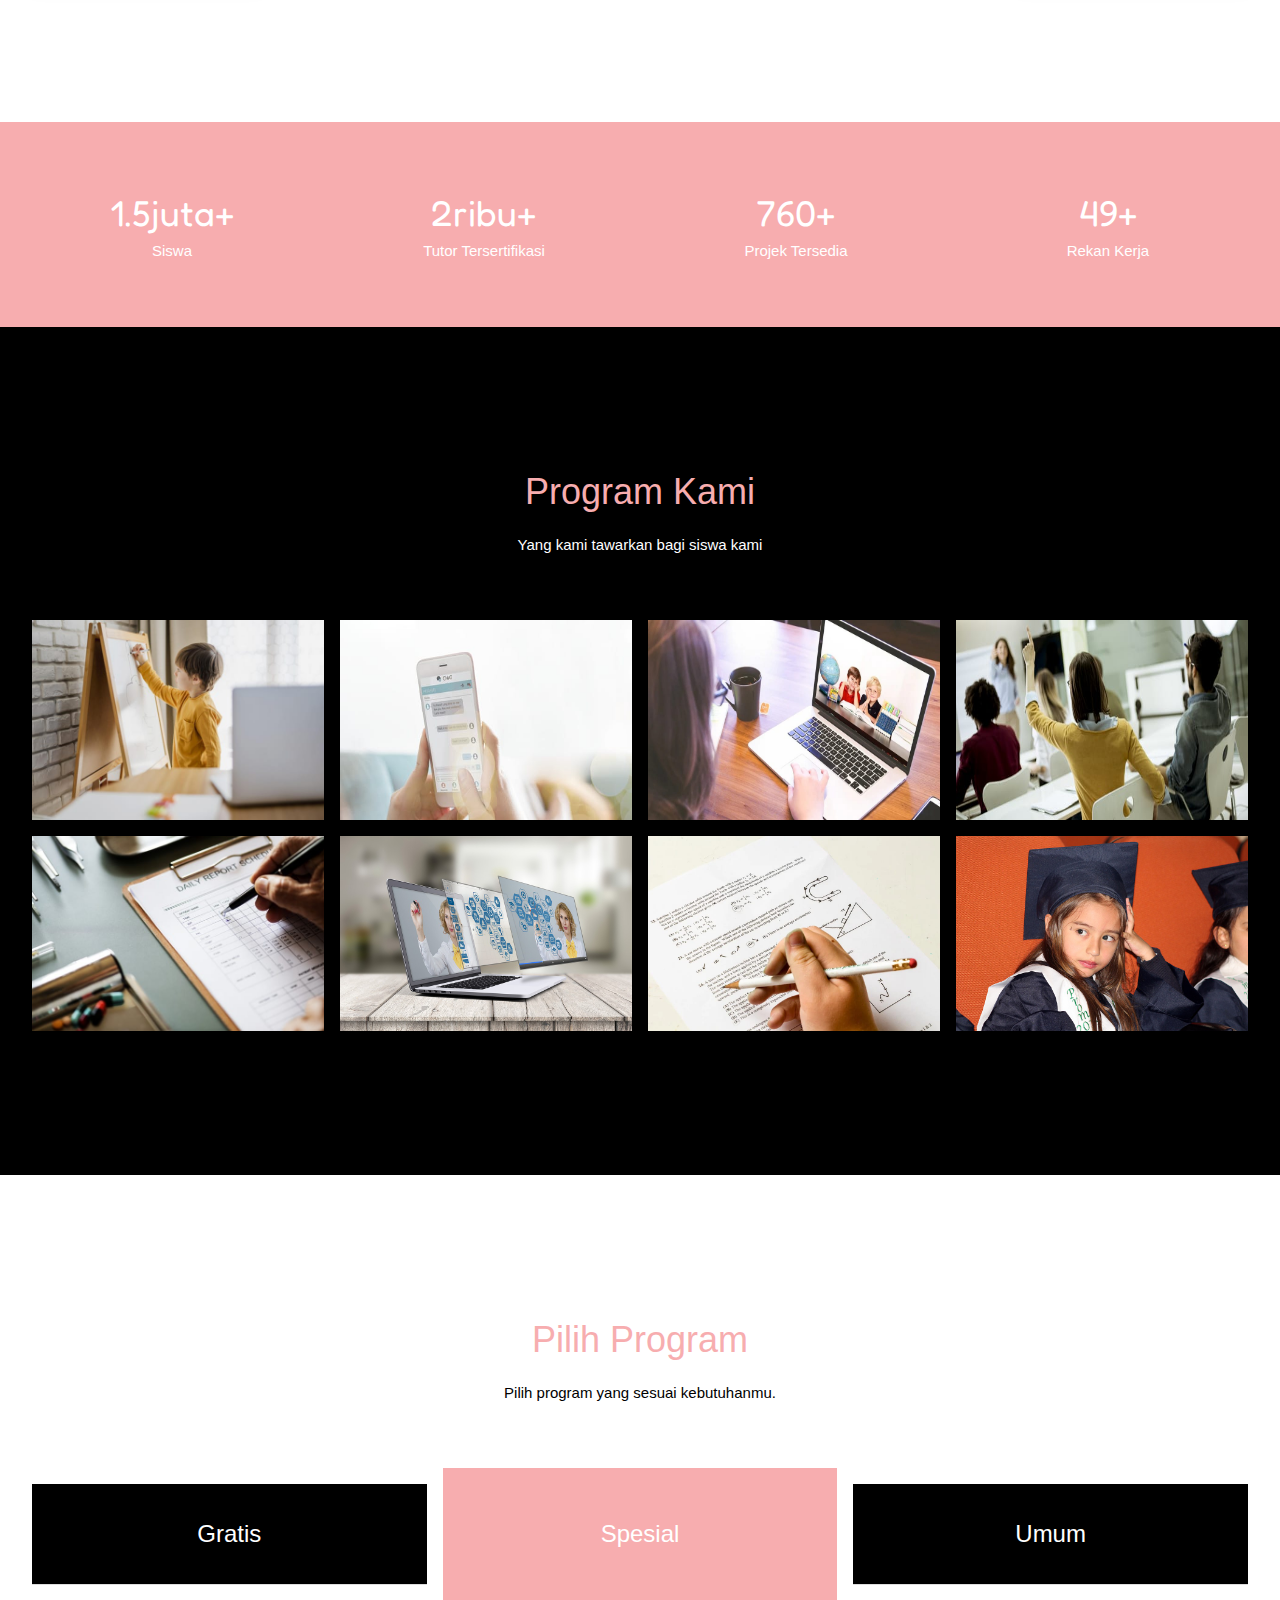
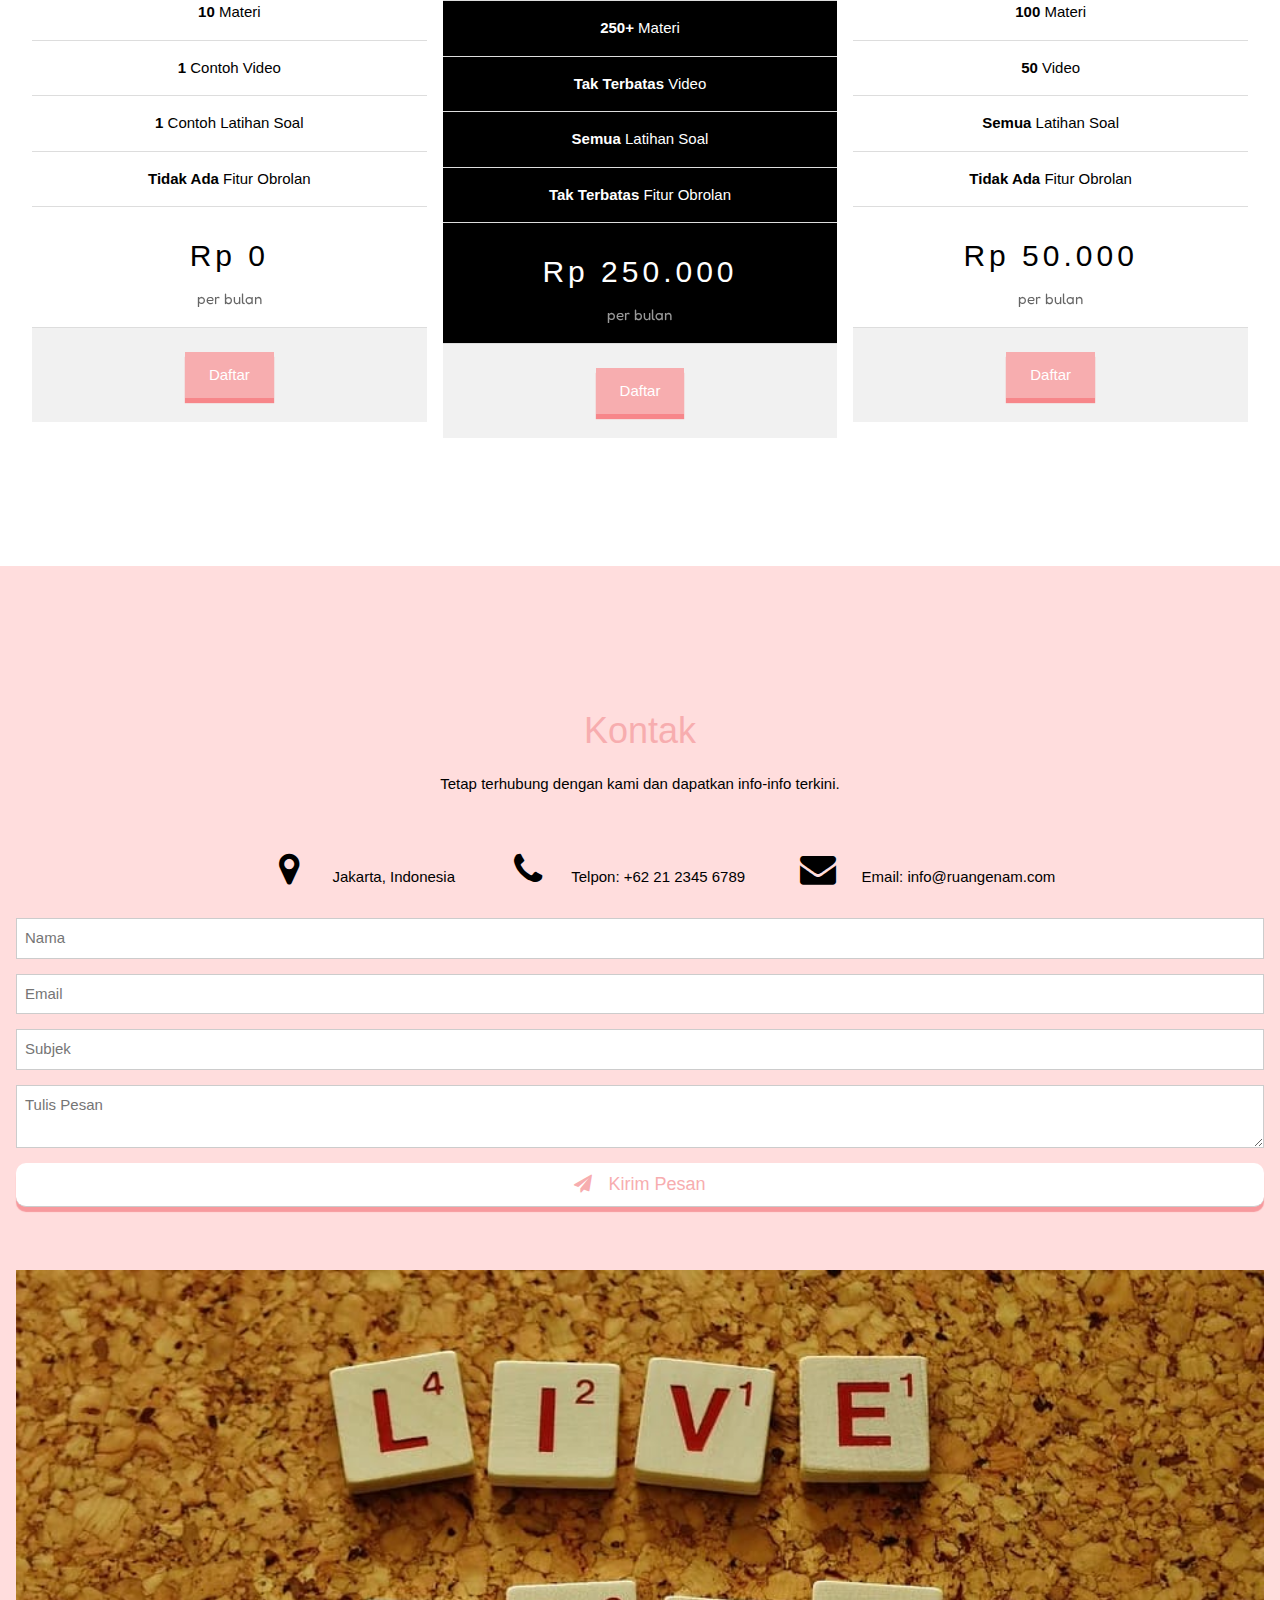
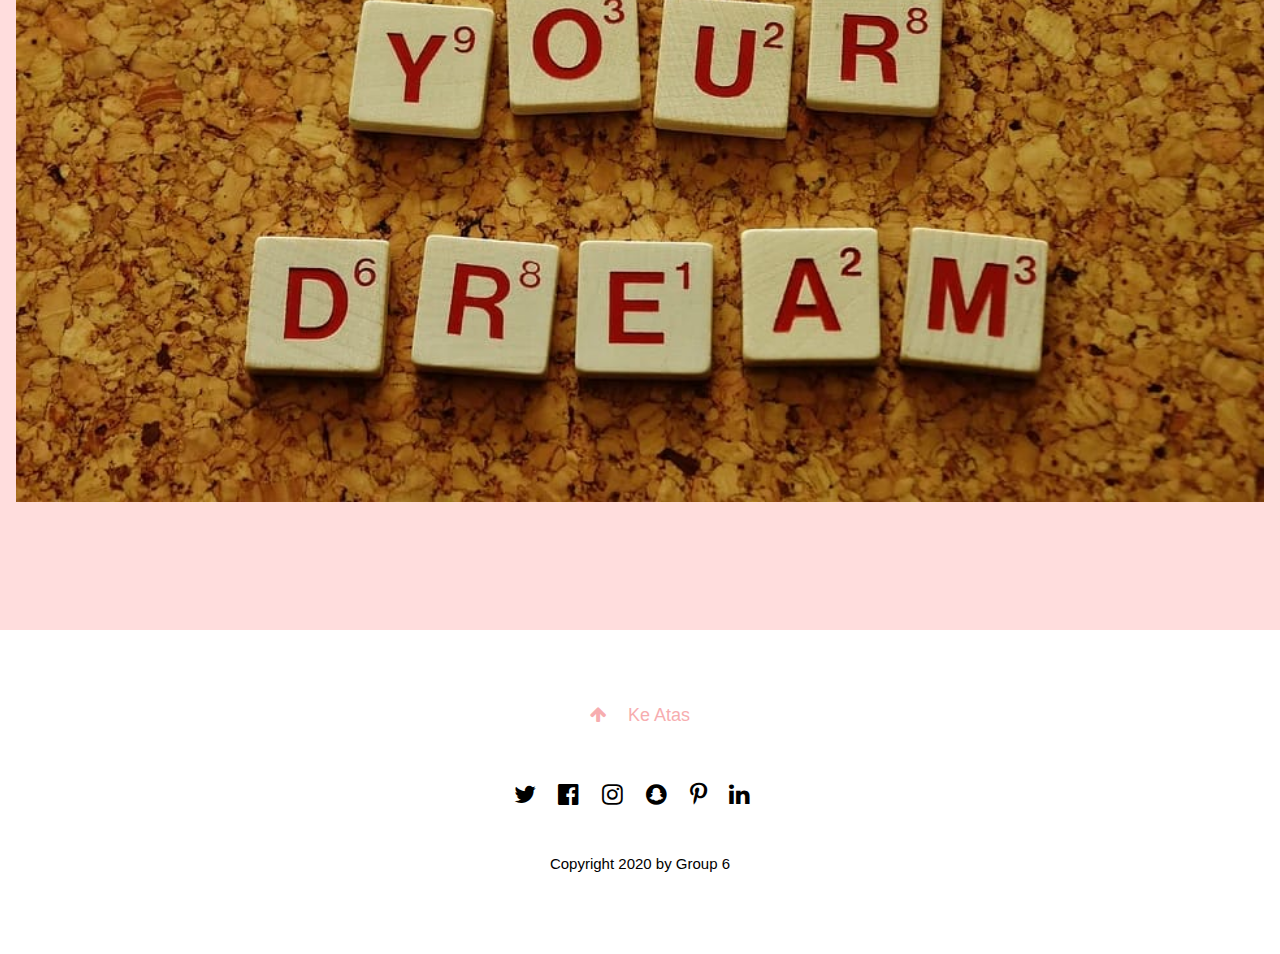
==== commit fa2dab15: "Update index.html" ====
--- a/index.html
+++ b/index.html
@@ -144,7 +144,7 @@
         <div class="container">
           <h4 class="link">Lailatus Syifa</h4>
           <p class="opacity">CPO</p>
-          <p>Hiduplah seolah kau engkau akan mati besok dan belajarlah seolah engkau hidup selamanya.</p>
+          <p>Hiduplah seolah kau akan mati besok dan belajarlah seolah kau hidup selamanya. Maka takkan ada kata menyesal.</p>
           <p><a class="button block" href="https://www.linkedin.com/in/lailatus-syifa-003032122/" target="_blank"><i class="fa fa-envelope"></i> Hubungi</a></p>
         </div>
       </div>
@@ -155,7 +155,7 @@
         <div class="container">
           <h4 class="link">Lutfi Septian Akbar</h4>
           <p class="opacity">COO</p>
-          <p>Putus asa bisa saja asal jangan pernah menyerah, nikmatilah prosesnya seakan engkau telah menikmati hasilnya.</p>
+          <p>Putus asa boleh saja asal jangan pernah menyerah, nikmatilah prosesnya seakan engkau telah menikmati hasilnya. Begitu.</p>
           <p><a class="button block"><i class="fa fa-envelope"></i> Hubungi</a></p>
         </div>
       </div>
--- a/ruan6.css
+++ b/ruan6.css
@@ -44,6 +44,7 @@
 .fa {
   margin-right: 16px
 }
+
 .card img {
   width:100%;
   height:220px;
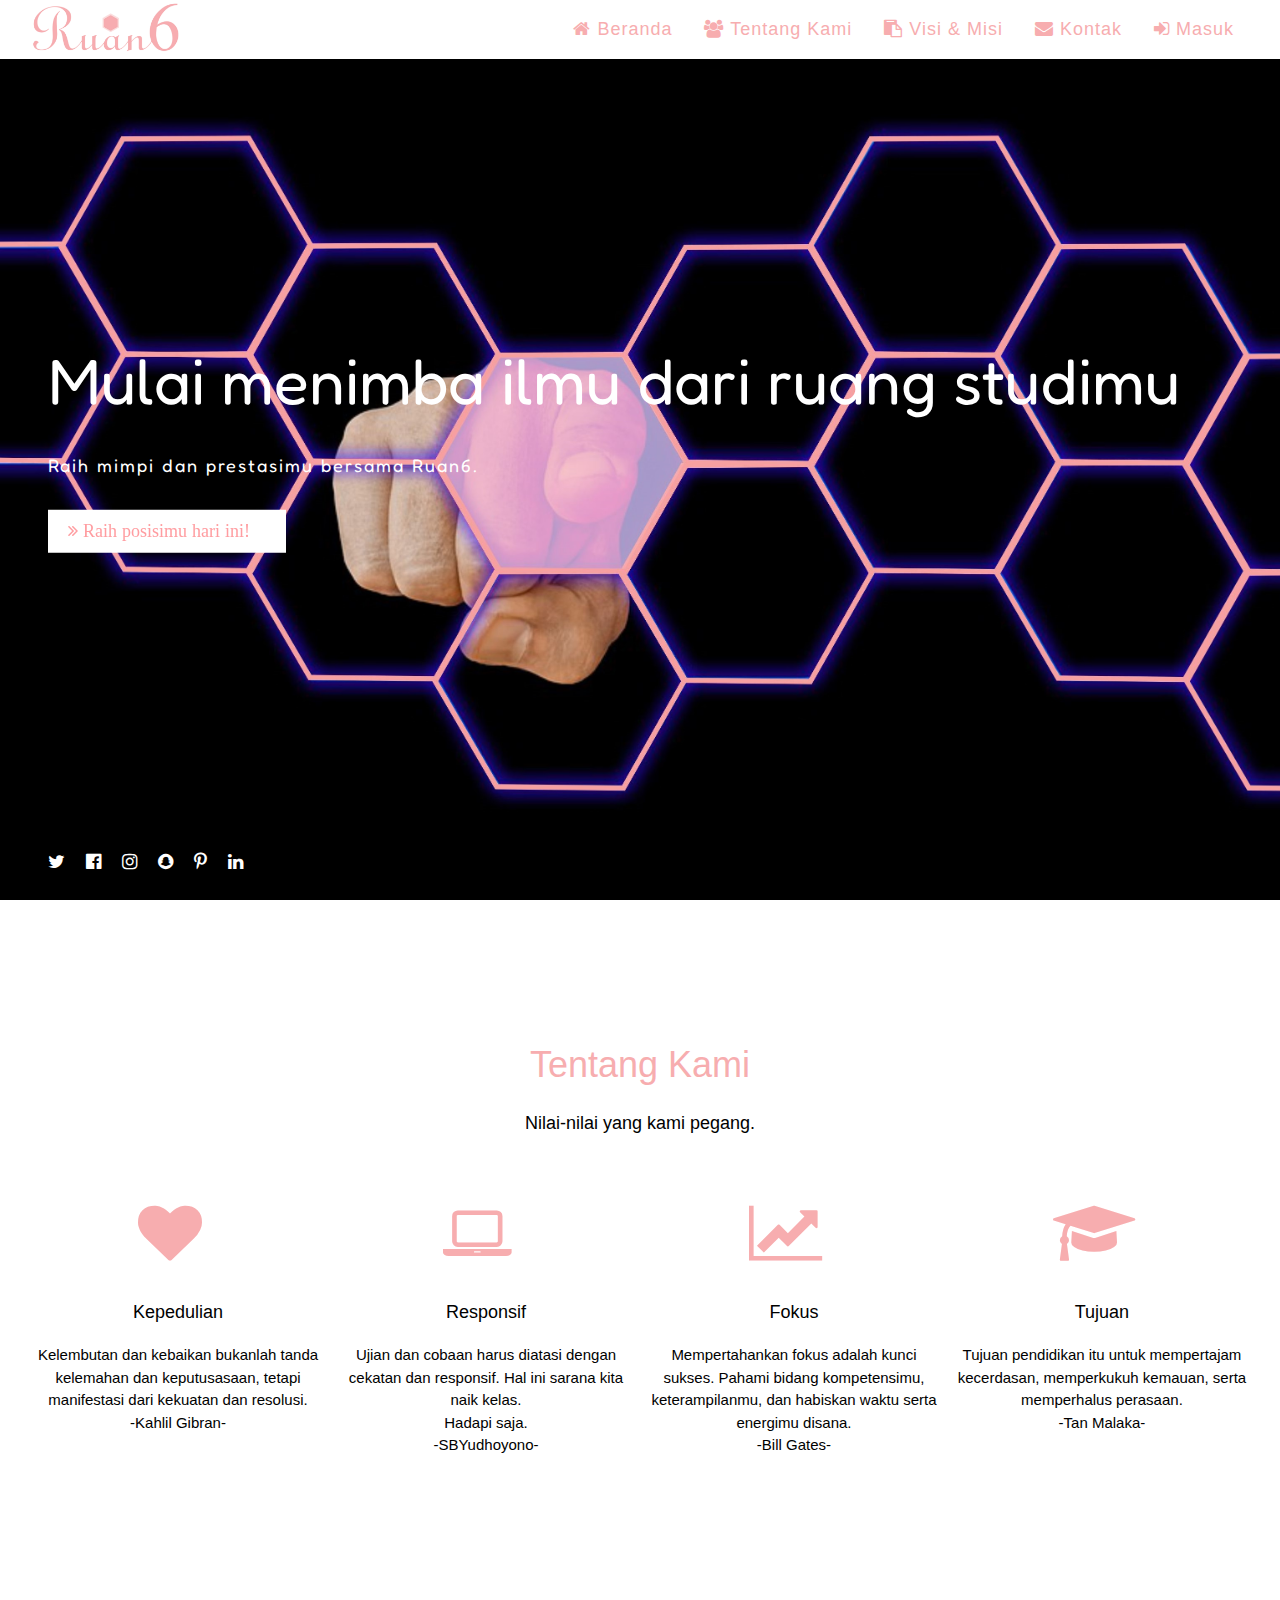
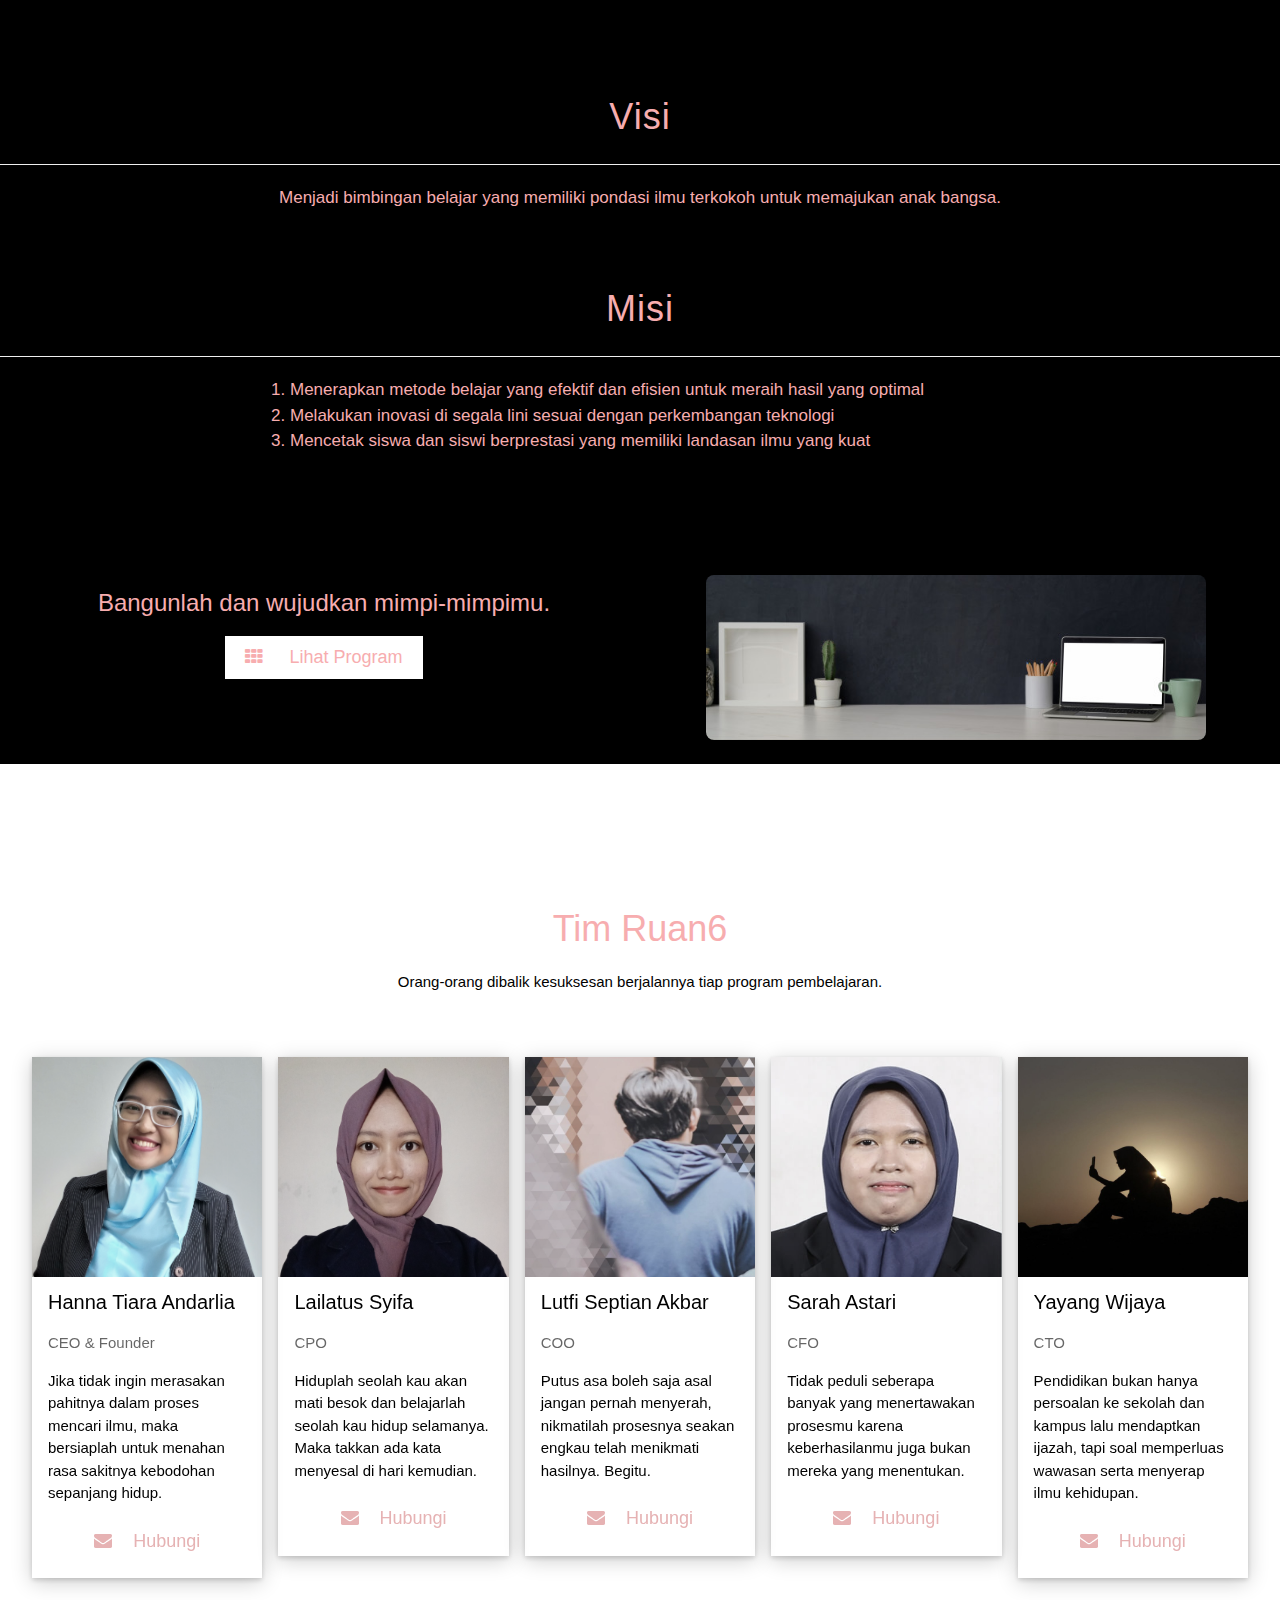
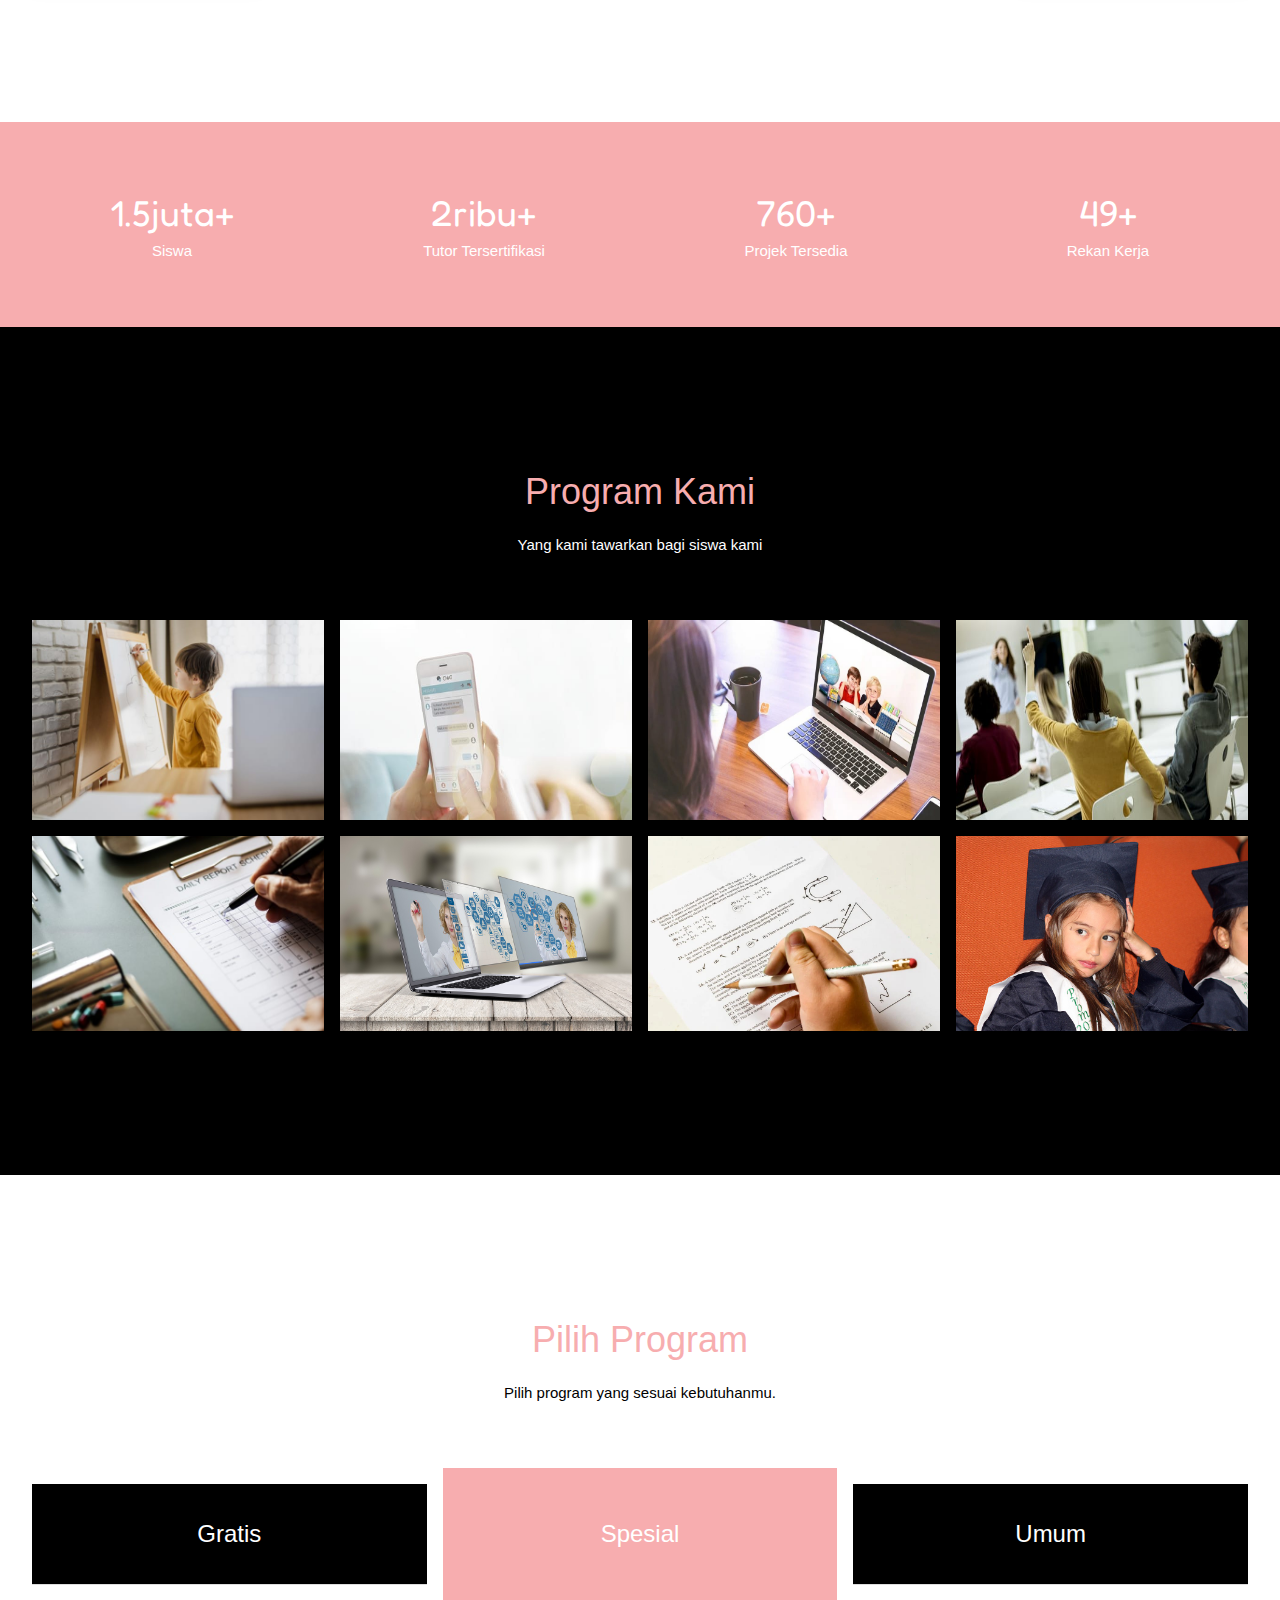
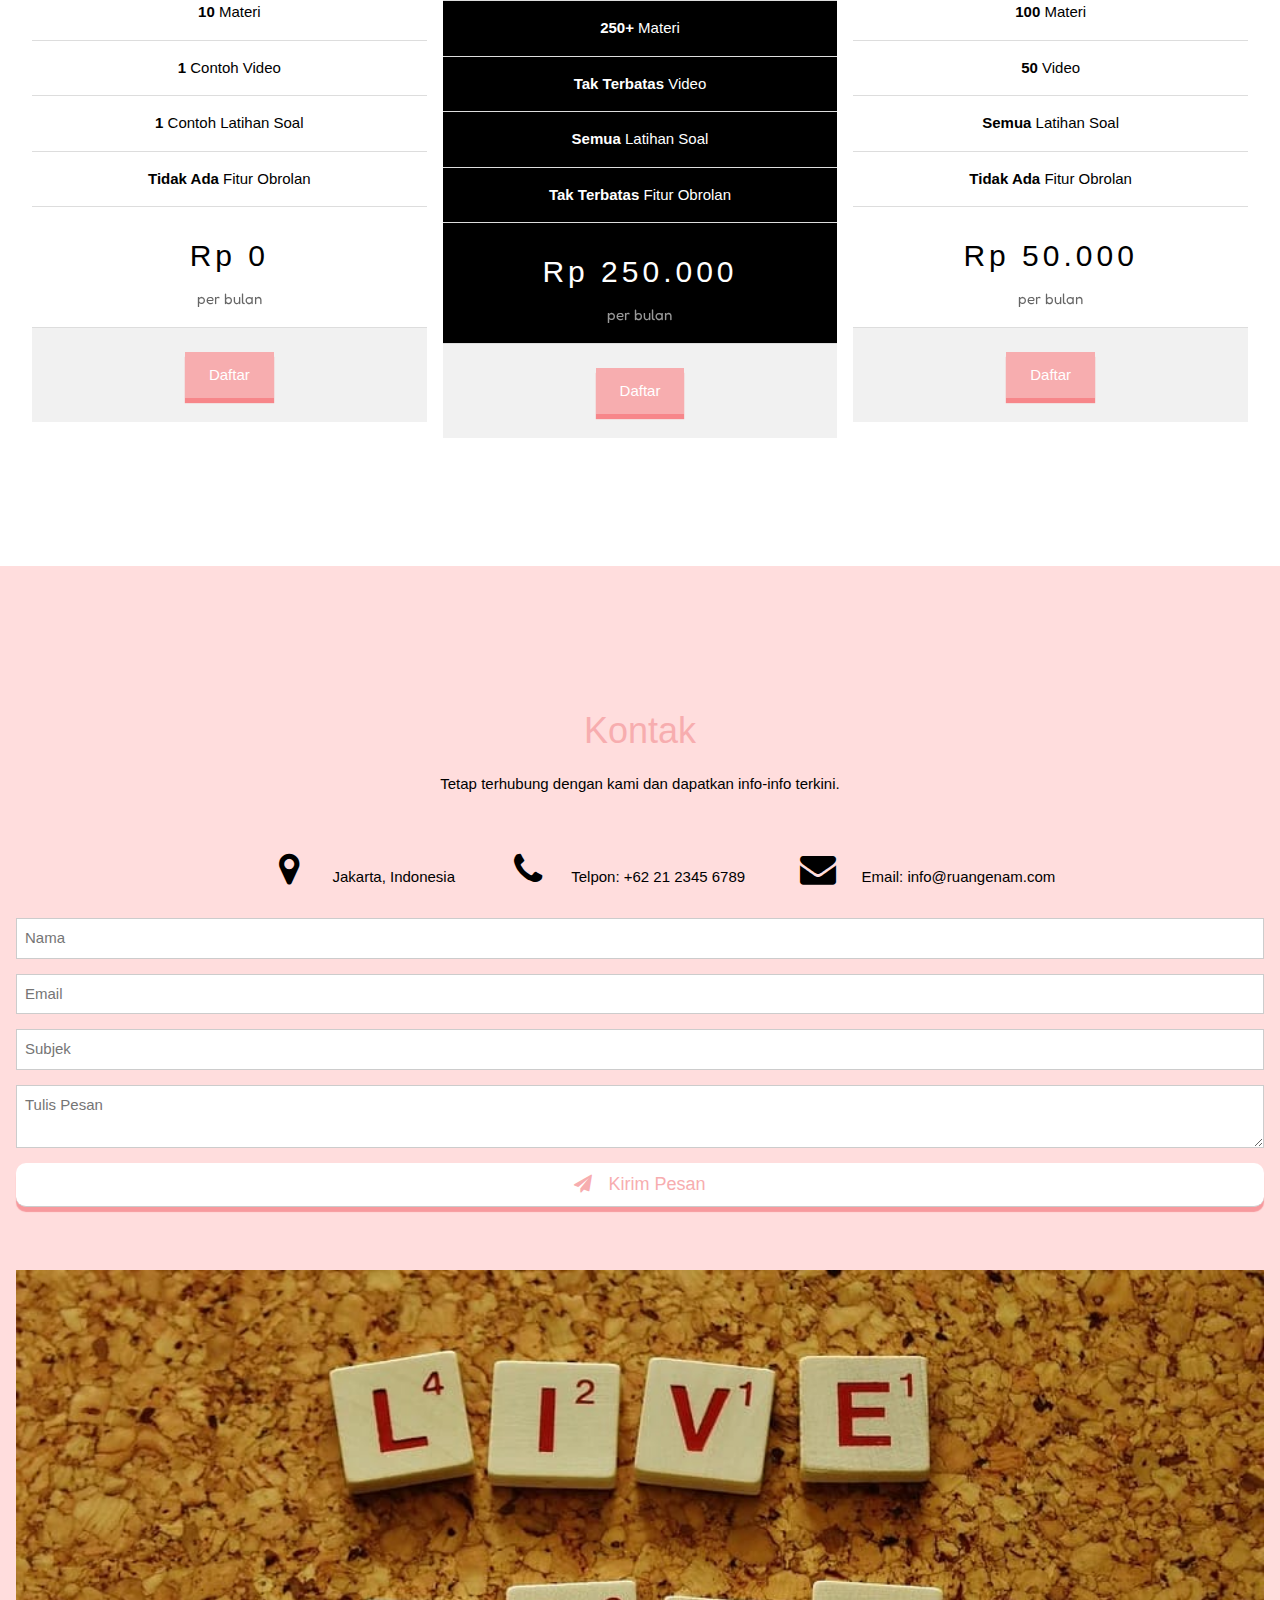
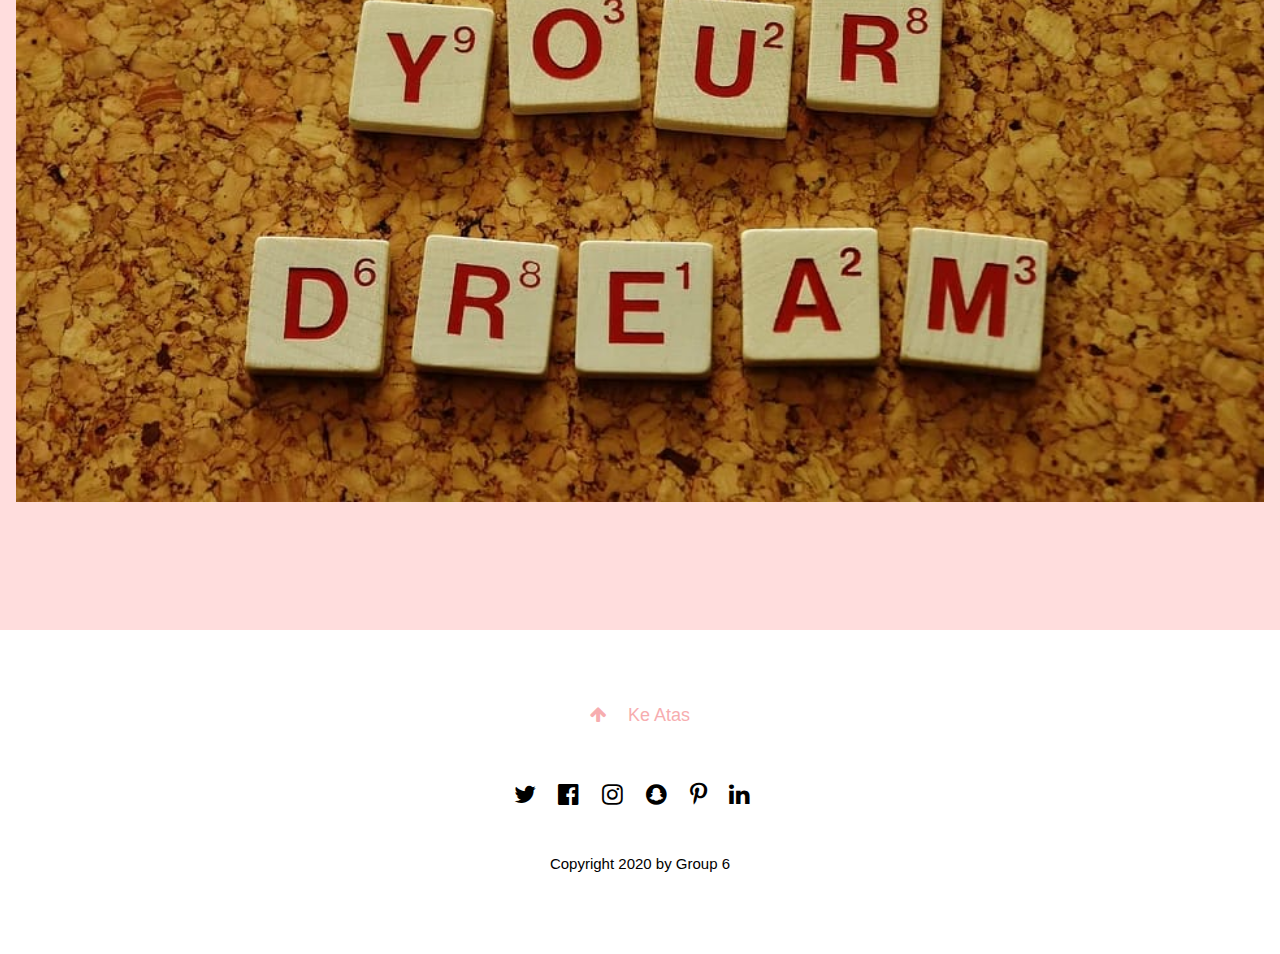
==== commit 265b106e: "Update index.html" ====
--- a/index.html
+++ b/index.html
@@ -144,7 +144,7 @@
         <div class="container">
           <h4 class="link">Lailatus Syifa</h4>
           <p class="opacity">CPO</p>
-          <p>Hiduplah seolah kau akan mati besok dan belajarlah seolah kau hidup selamanya. Maka takkan ada kata menyesal.</p>
+          <p>Hiduplah seolah kau akan mati besok dan belajarlah seolah kau hidup selamanya. Maka takkan ada kata menyesal di hari kemudian.</p>
           <p><a class="button block" href="https://www.linkedin.com/in/lailatus-syifa-003032122/" target="_blank"><i class="fa fa-envelope"></i> Hubungi</a></p>
         </div>
       </div>
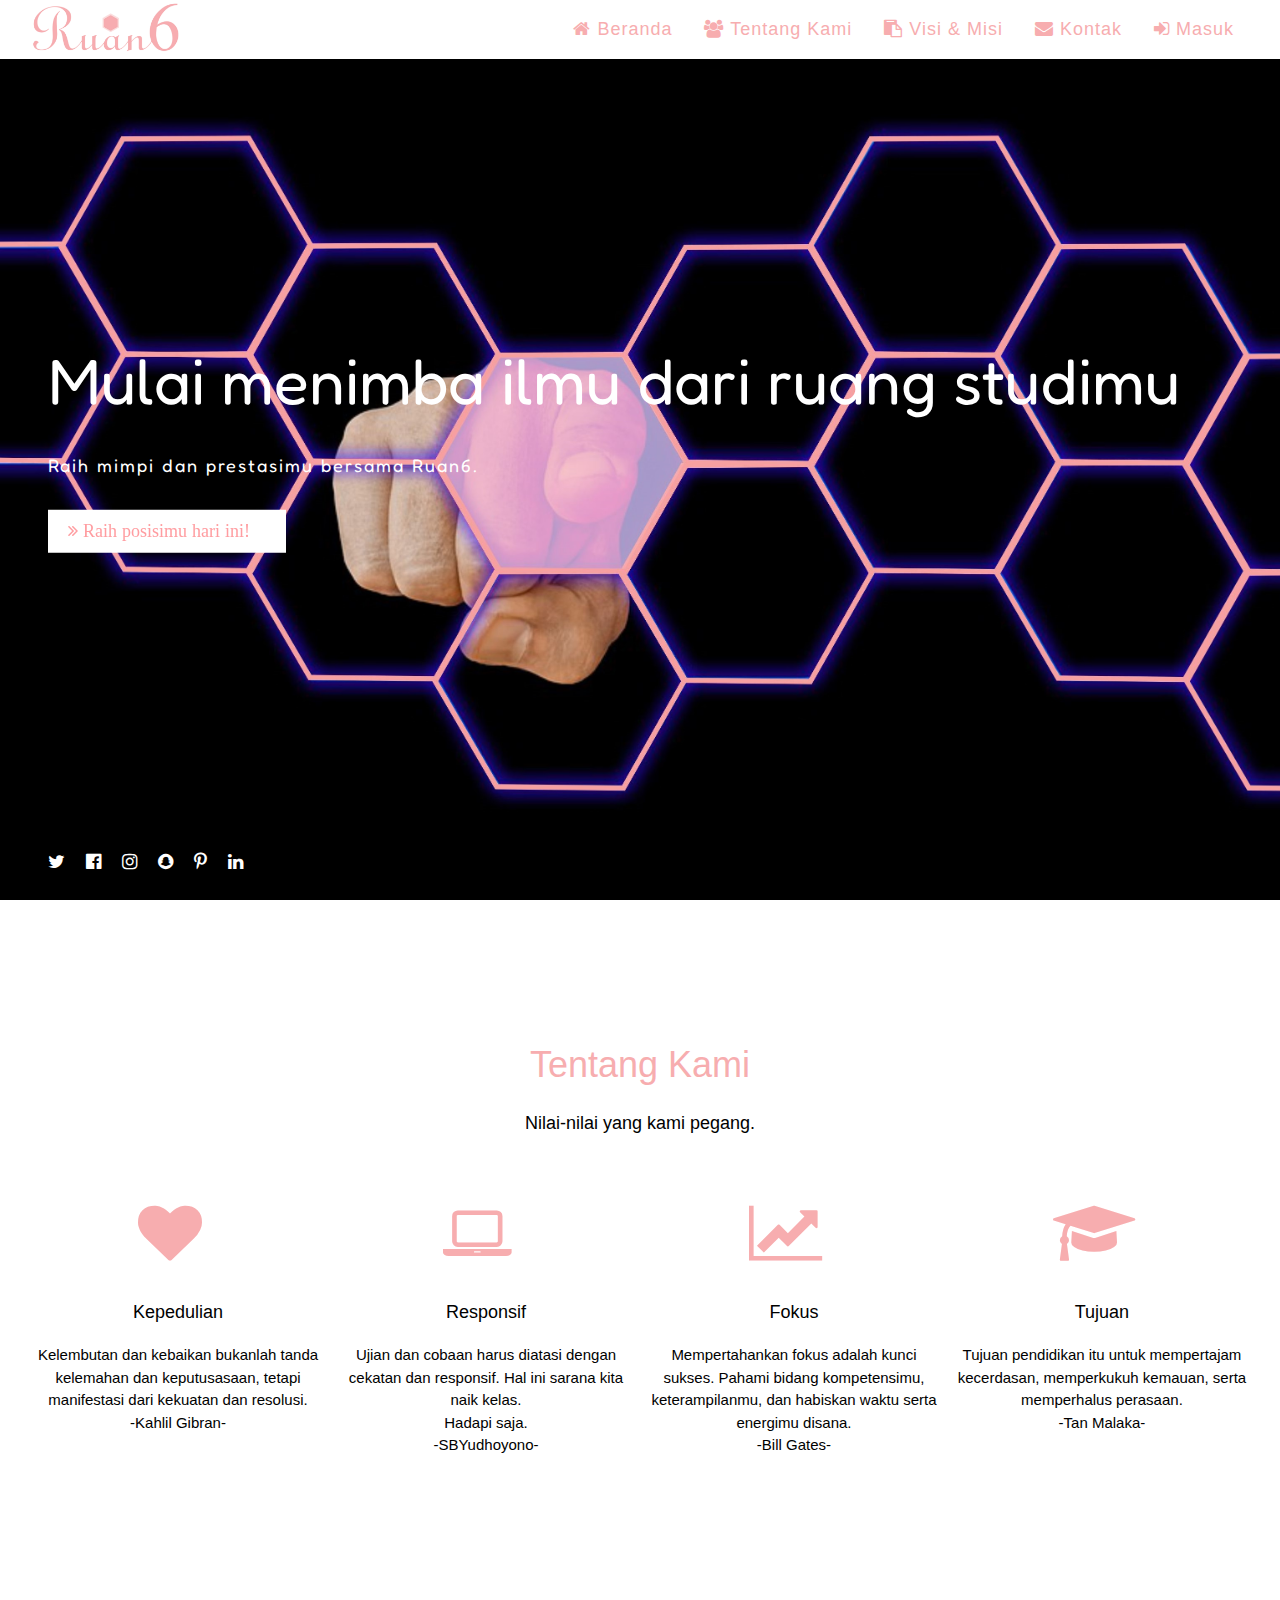
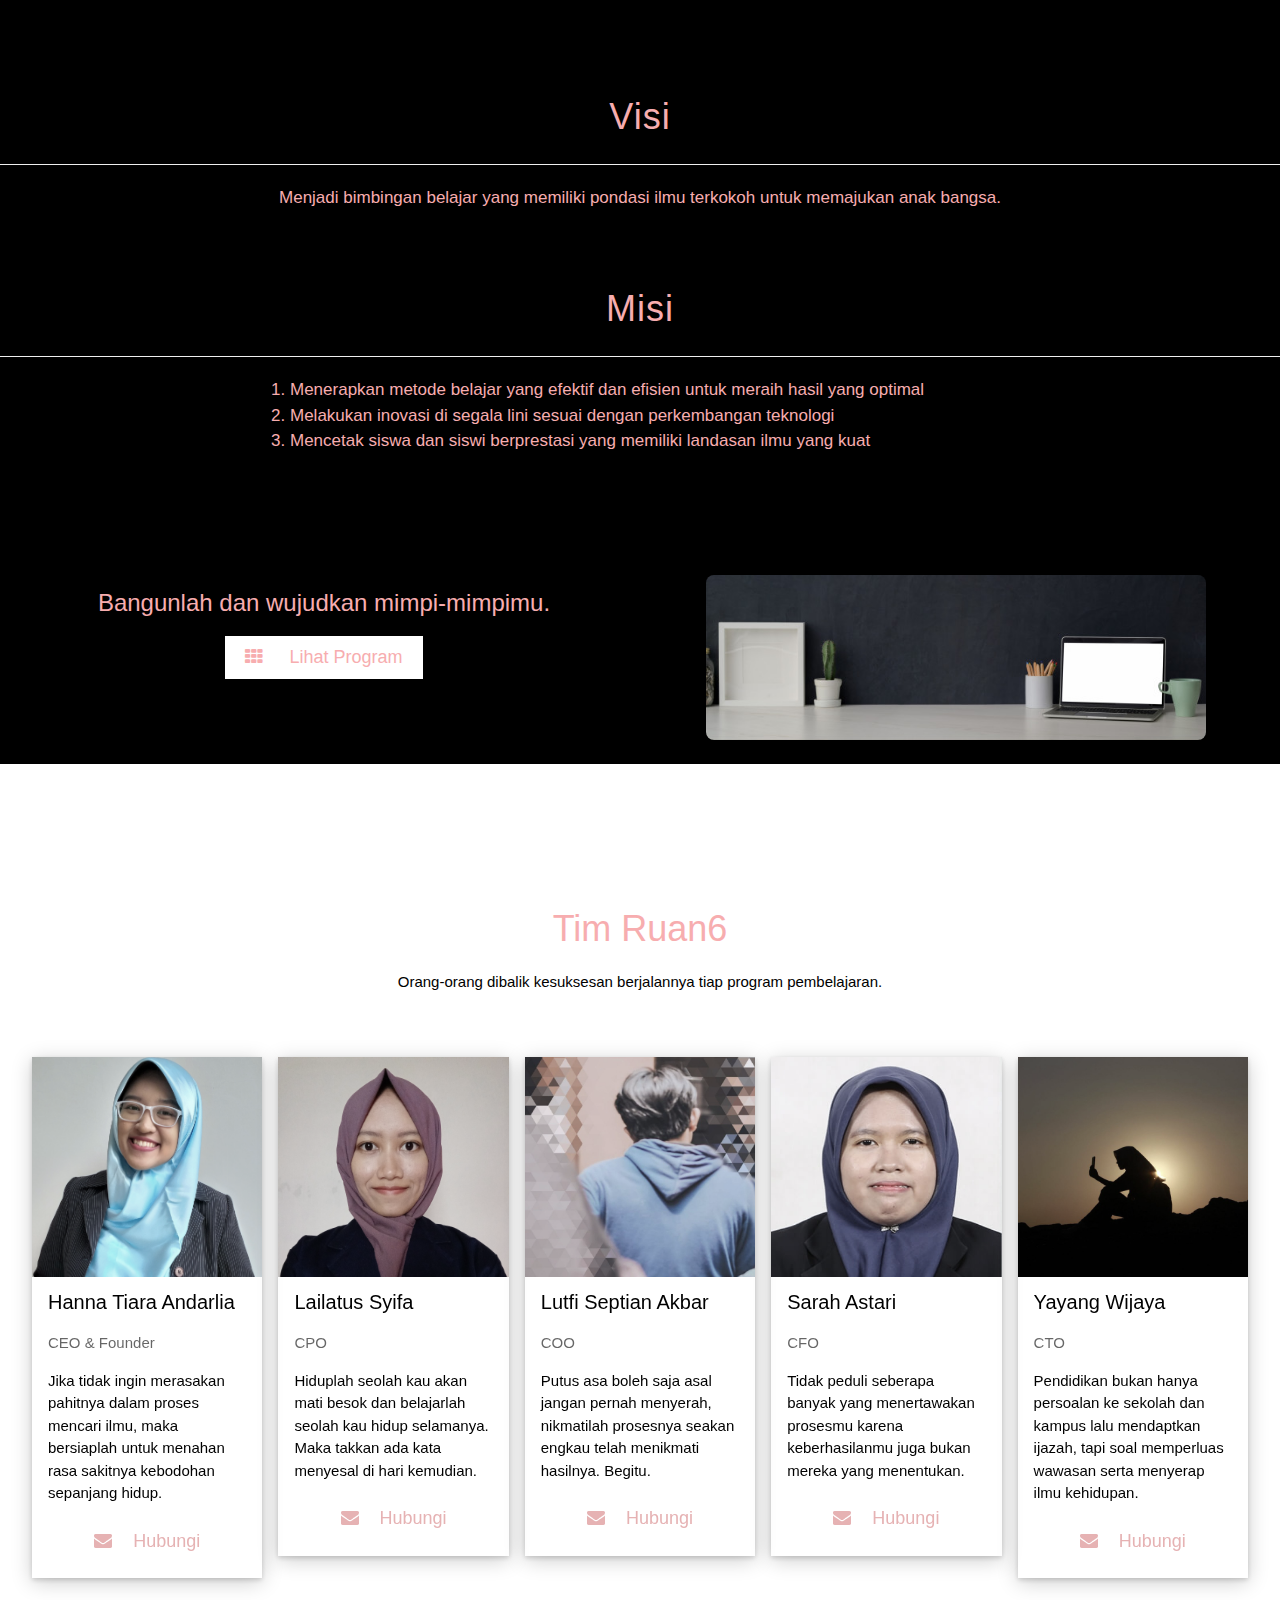
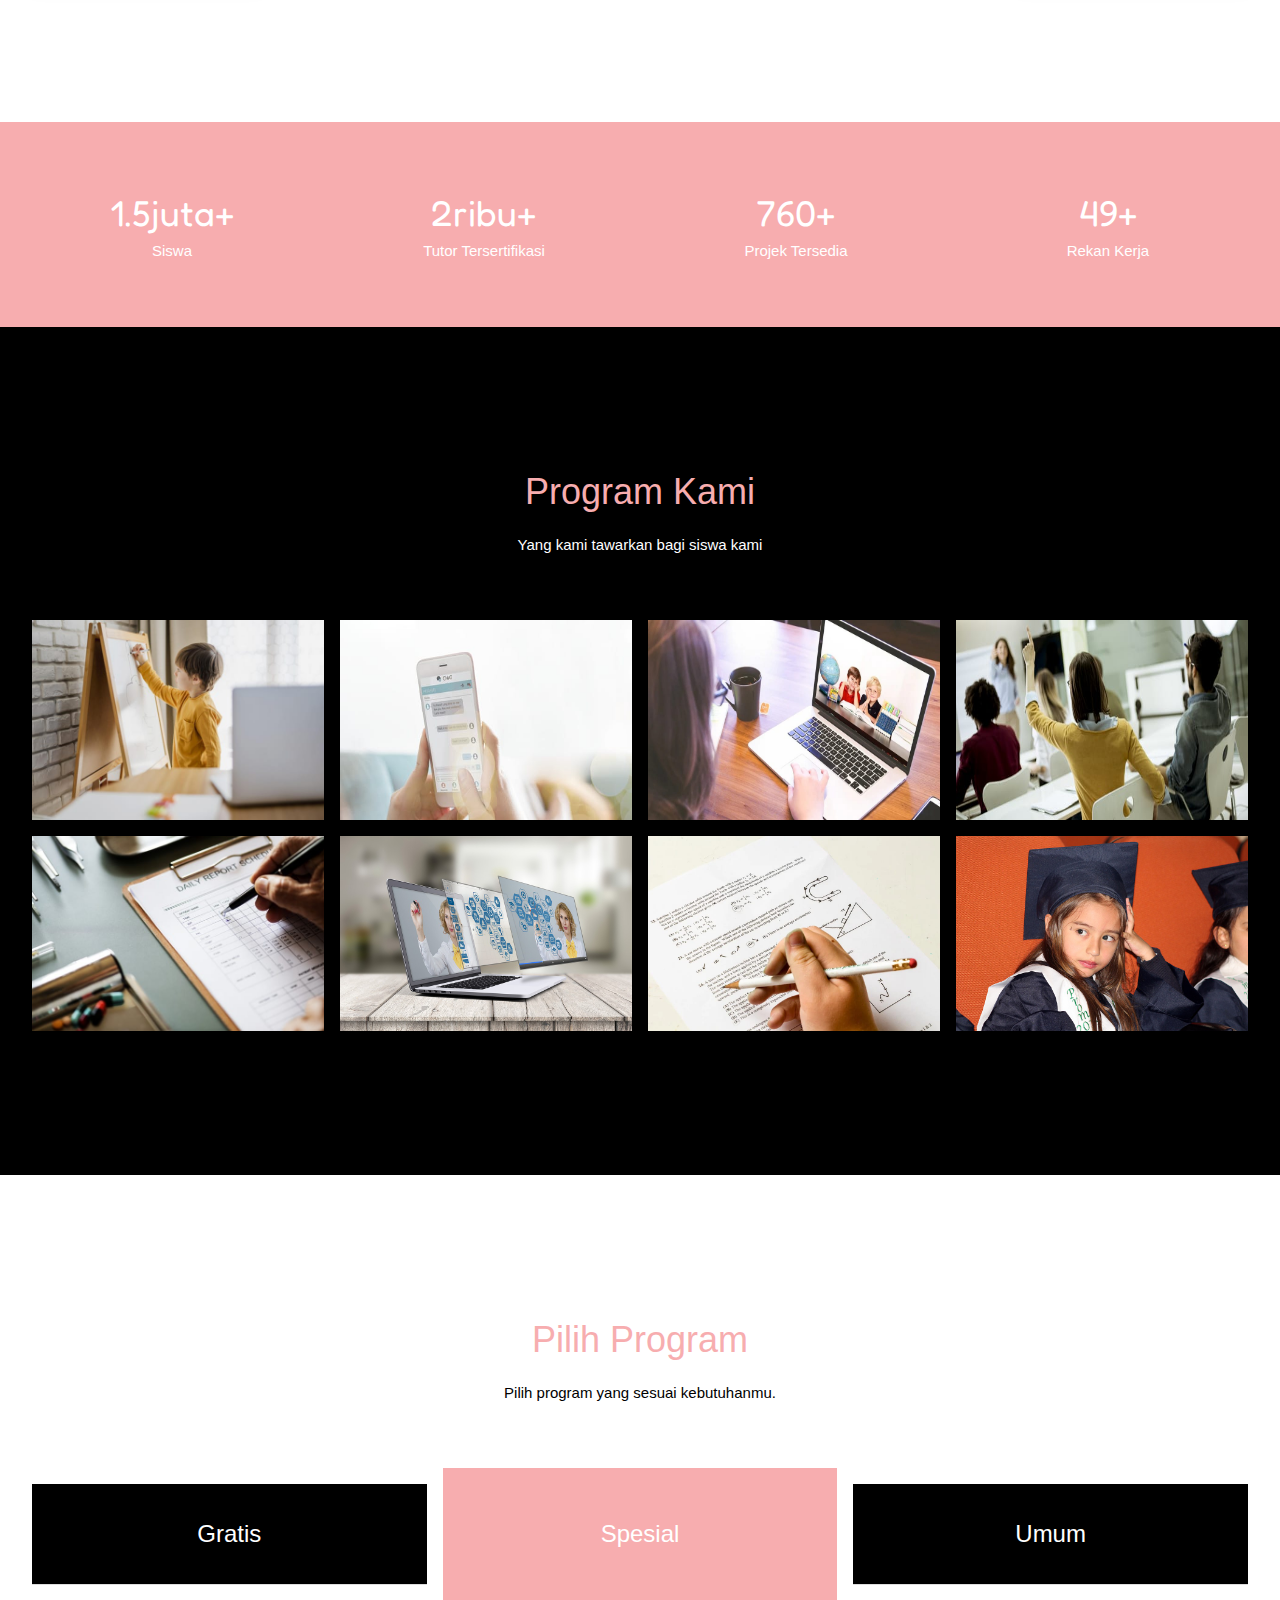
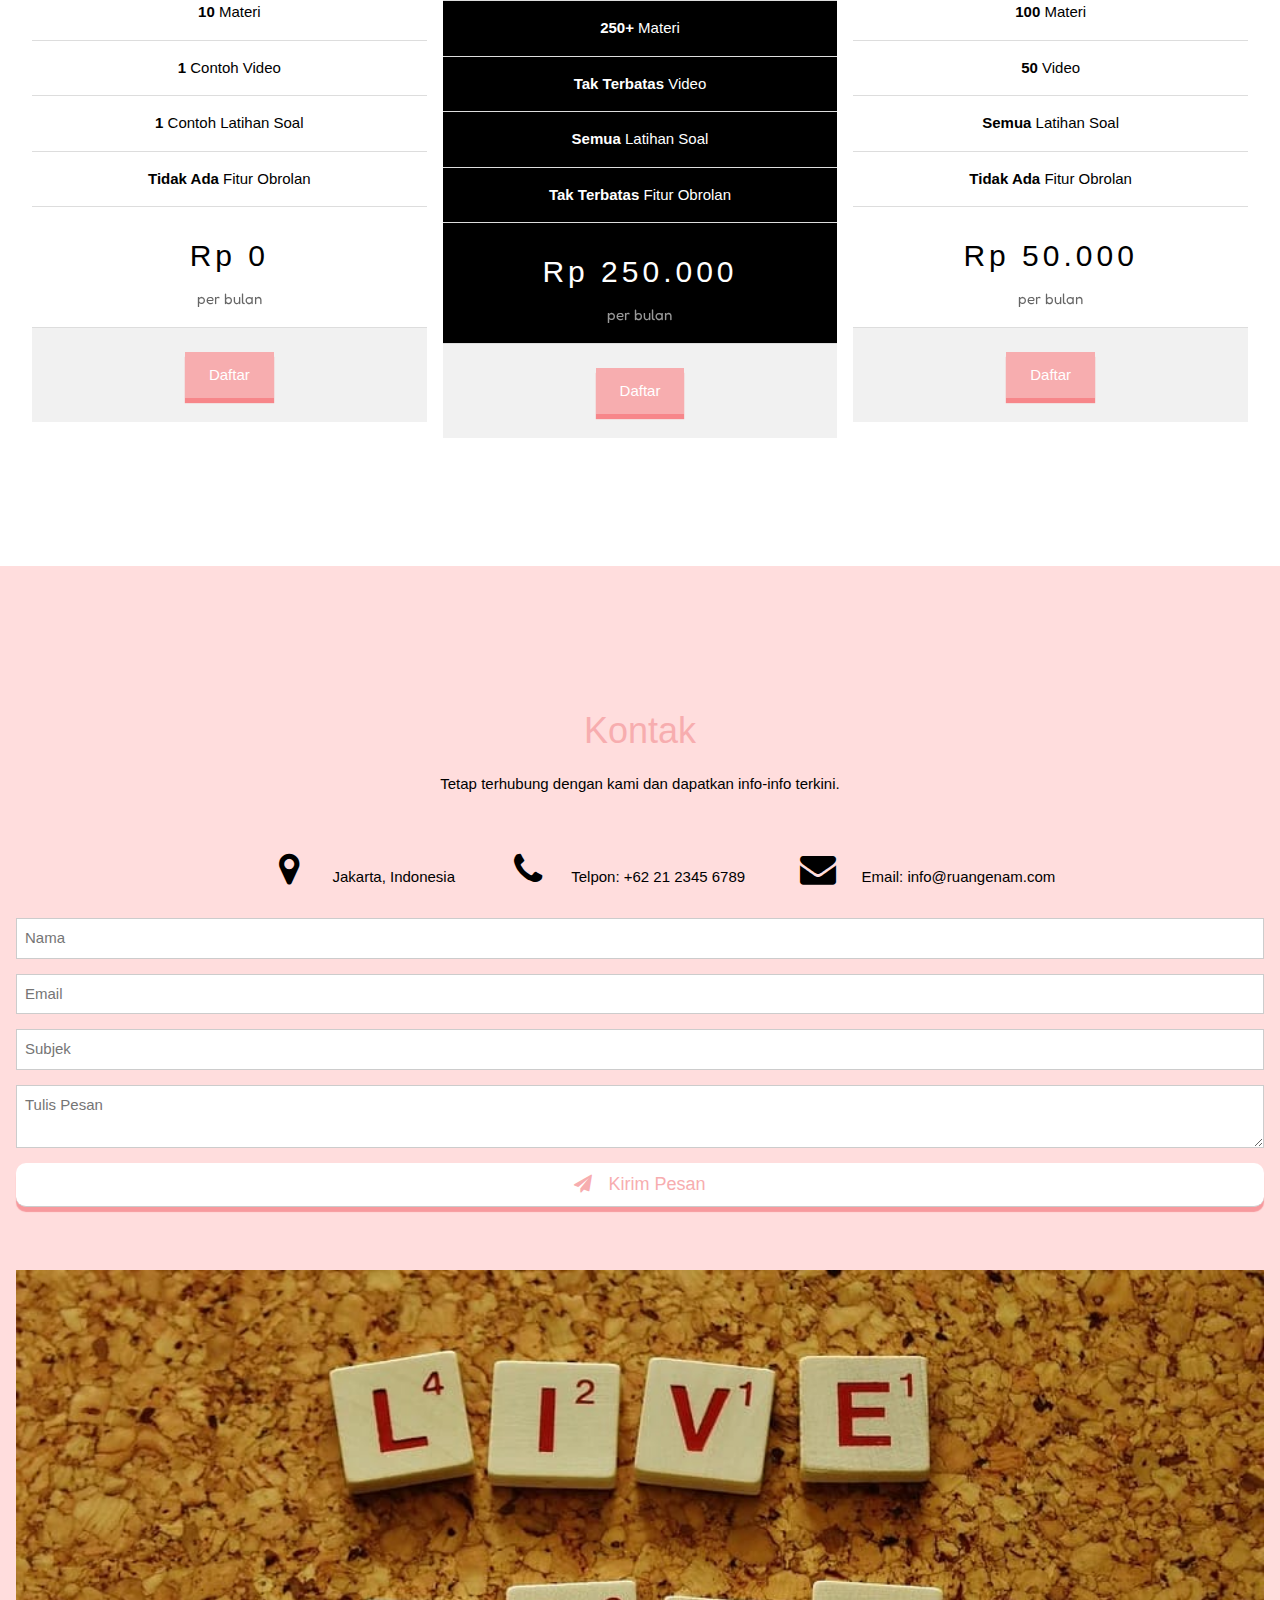
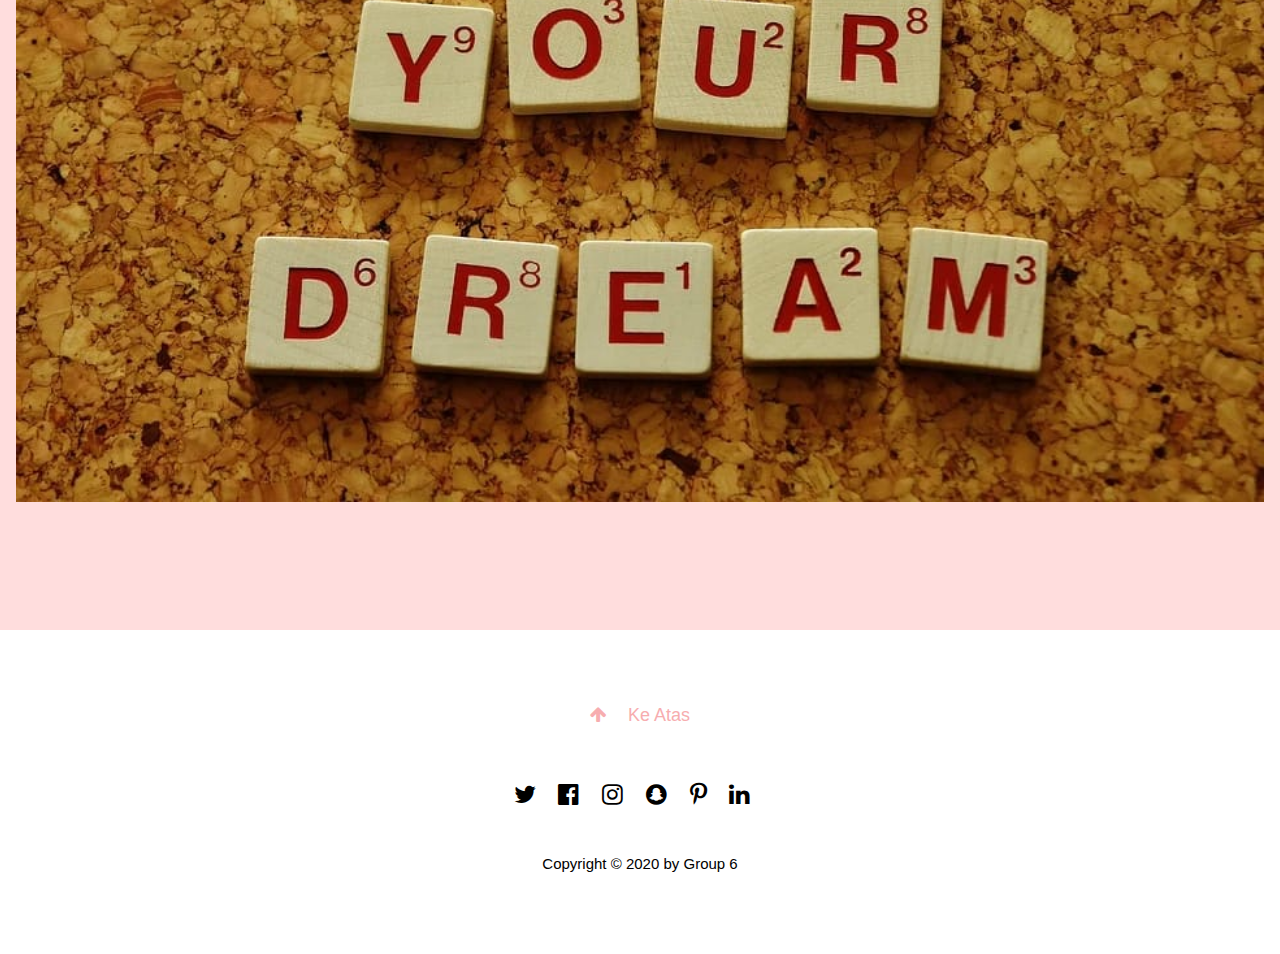
==== commit d9d54f8a: "Update index.html" ====
--- a/index.html
+++ b/index.html
@@ -320,7 +320,7 @@
 </div>
 
 <footer class="center padding-64">
-  <a href="#home" class="button"><i class="fa fa-arrow-up"></i> Ke Atas</a>
+  <a href="#top" class="button"><i class="fa fa-arrow-up"></i> Ke Atas</a>
   <div class="xlarge section" style="padding:24px 48px">
     <i class="fa fa-twitter hover-opacity"></i>
     <i class="fa fa-facebook-official hover-opacity"></i>
@@ -329,7 +329,7 @@
     <i class="fa fa-pinterest-p hover-opacity"></i>
     <i class="fa fa-linkedin hover-opacity"></i>
   </div>
-  <p>Copyright 2020 by <a class="link">Group 6</a></p>
+  <p>Copyright &copy; 2020 by <a class="link">Group 6</a></p>
 </footer>
 
 </body>
